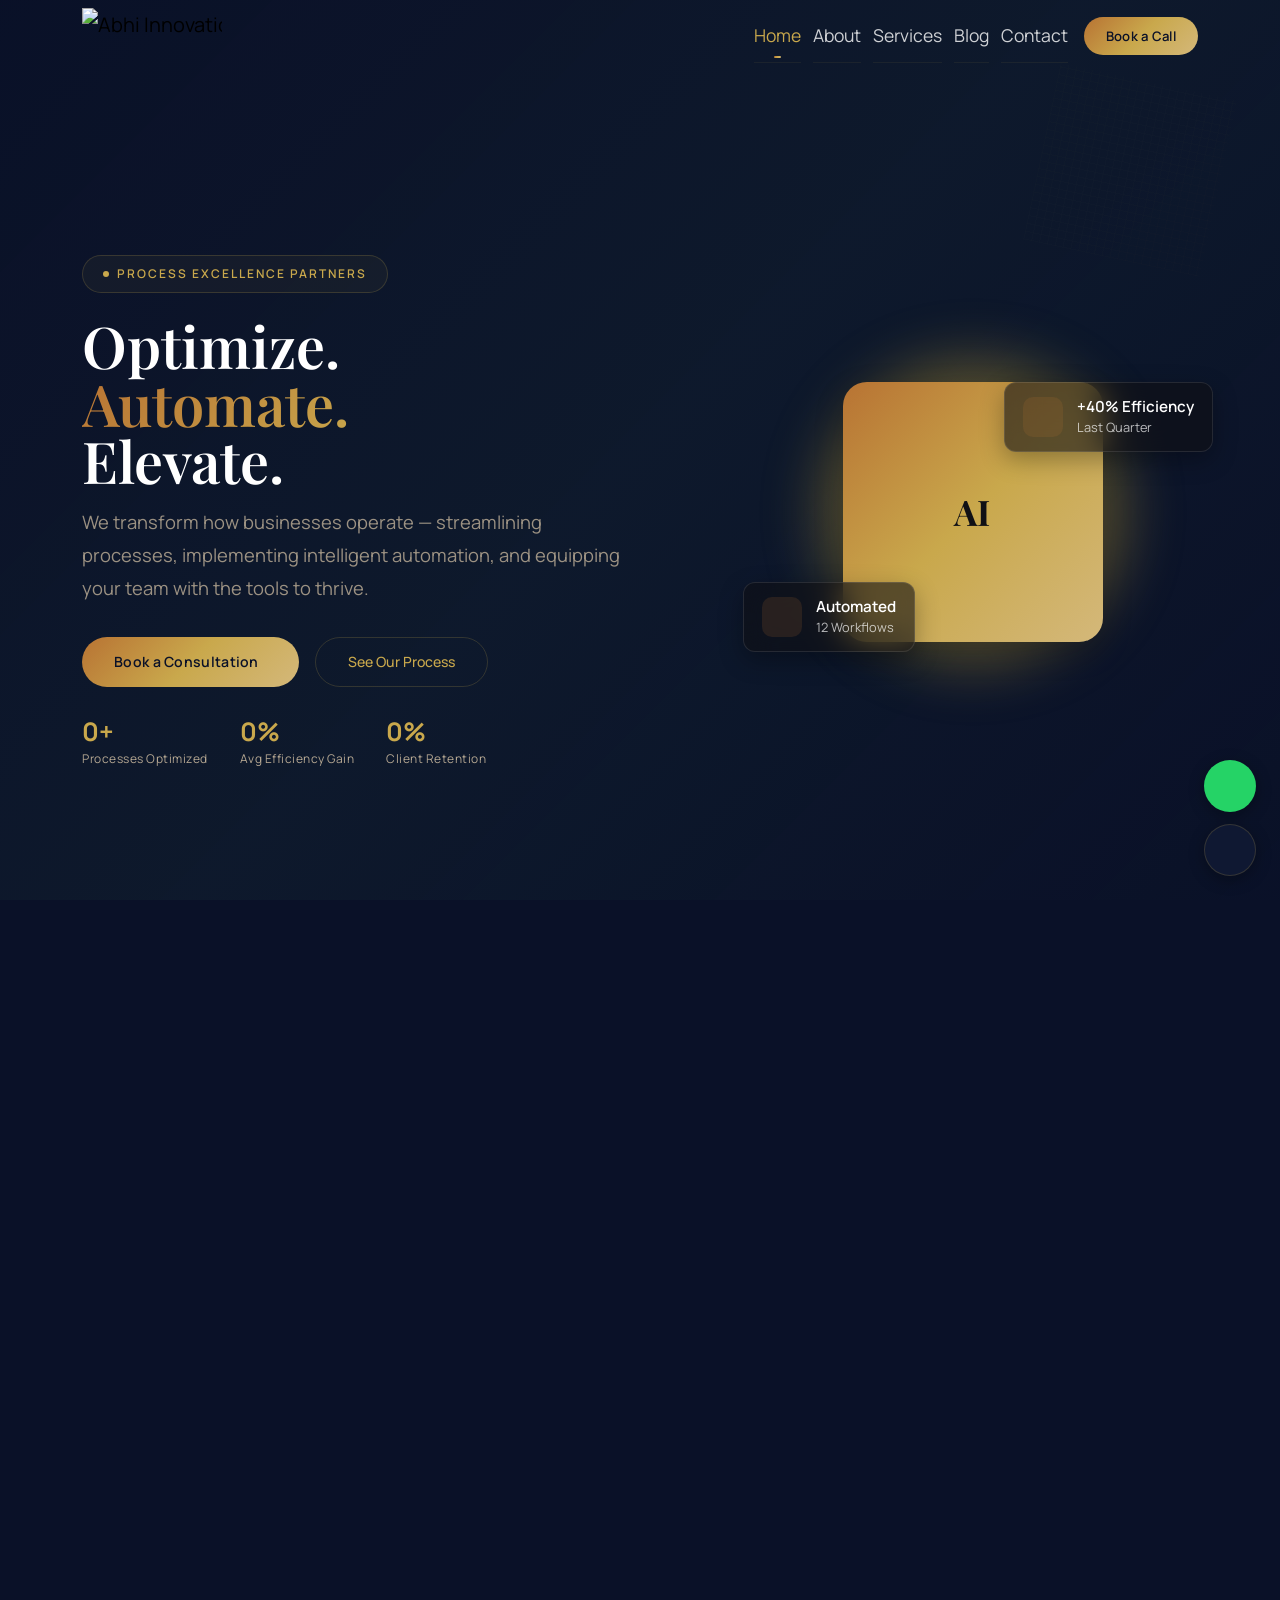
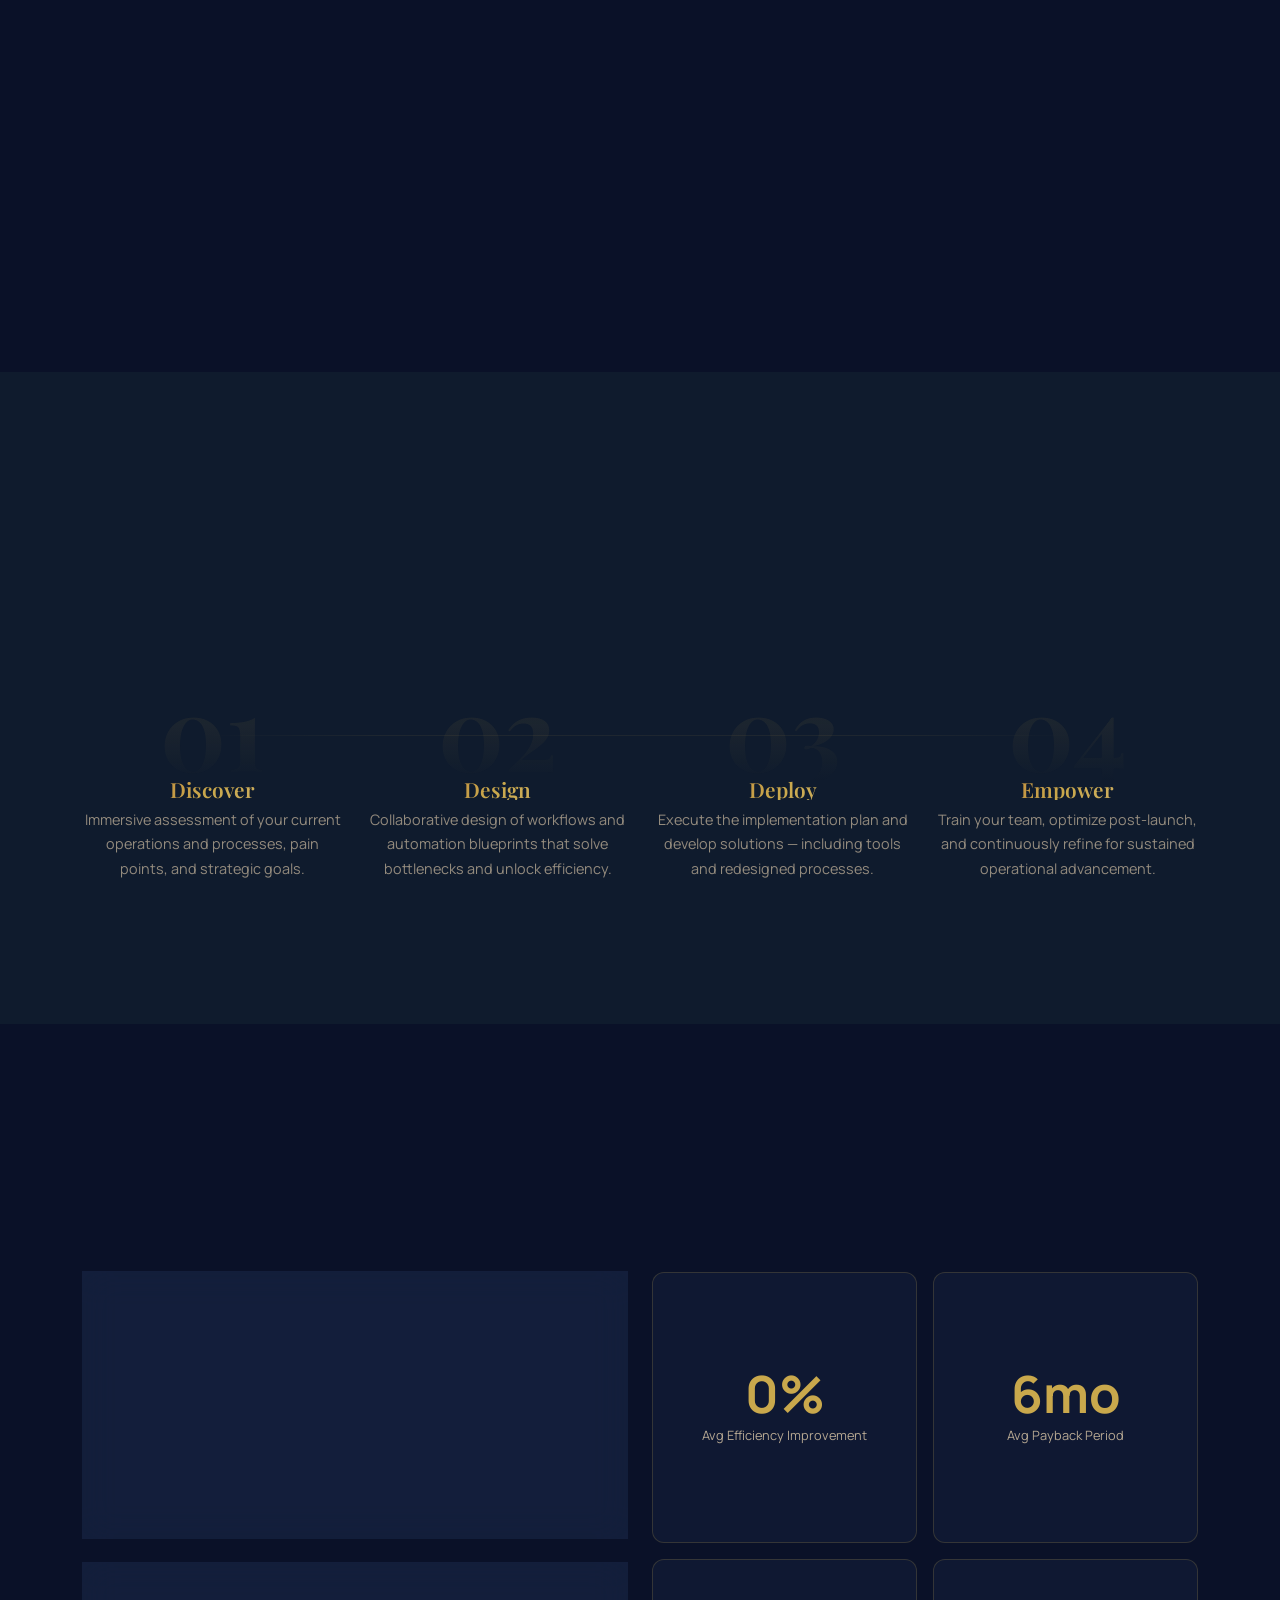
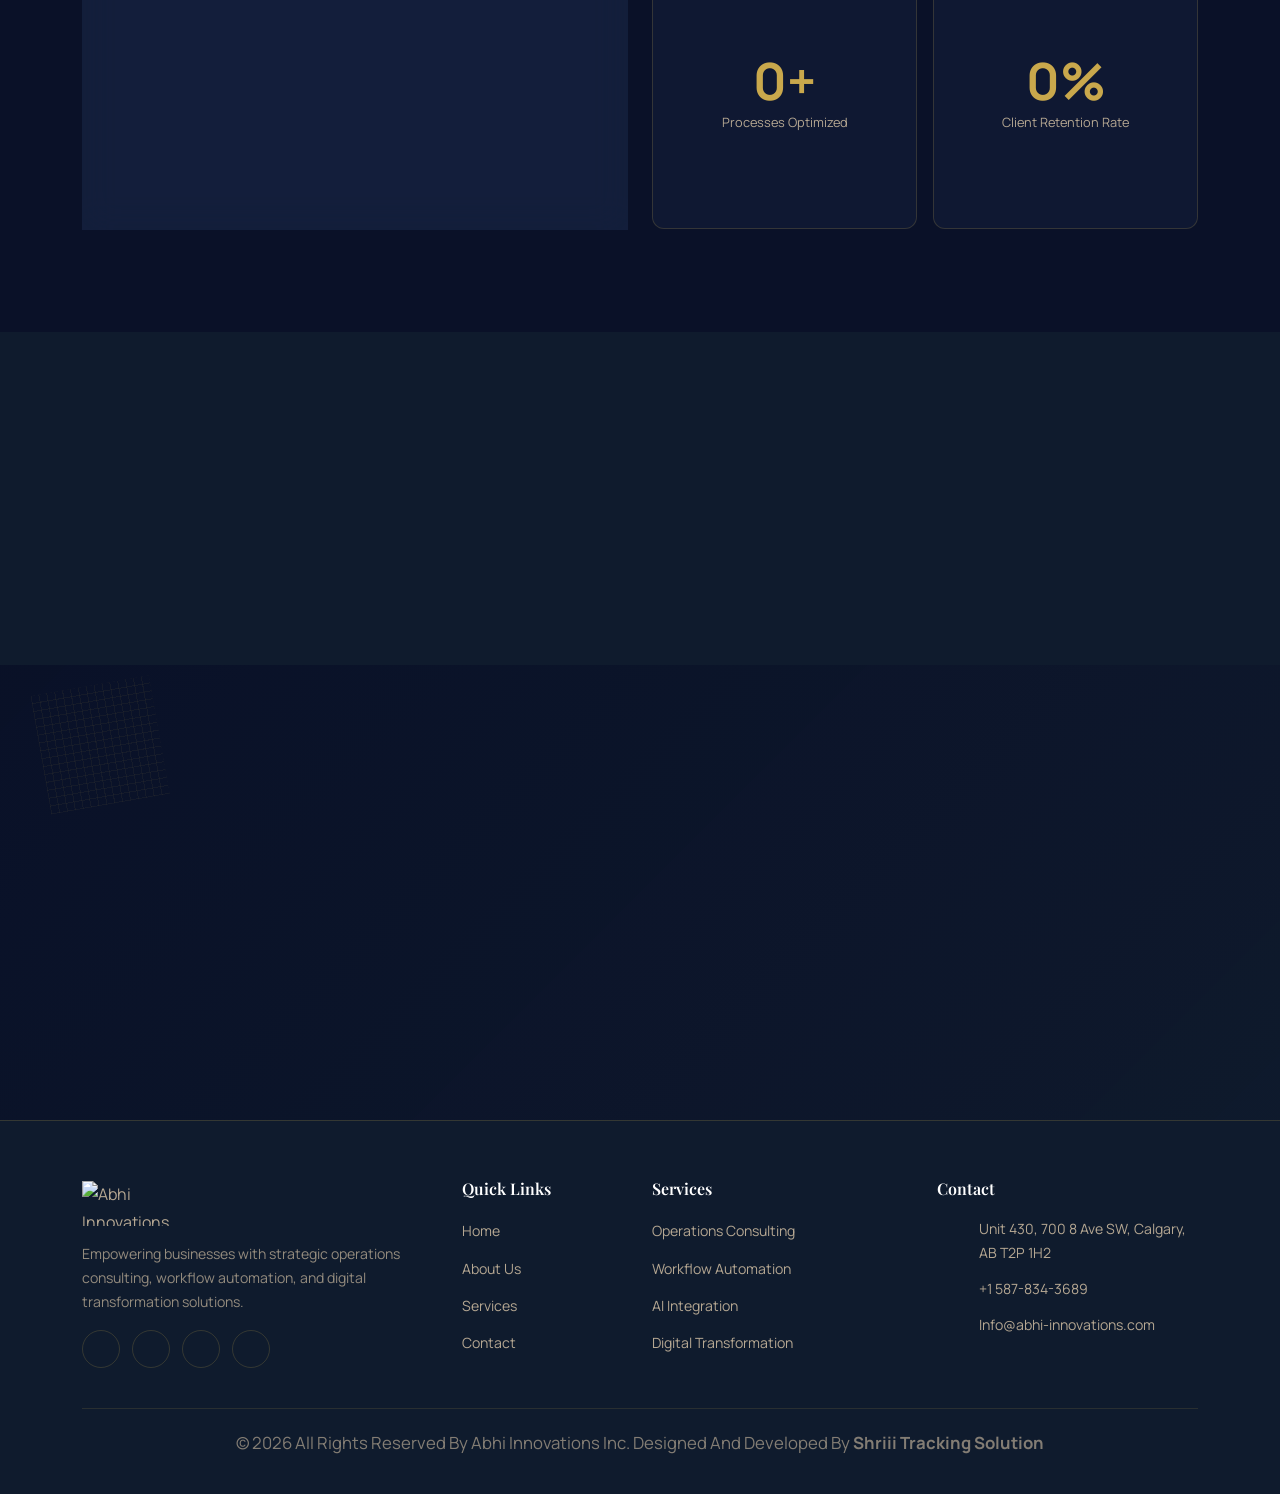
==== index.html @ 68e306cd "Test" ====
<!DOCTYPE html>
<html lang="en">
<head>
<meta charset="UTF-8">
<meta name="viewport" content="width=device-width,initial-scale=1">
<title>Abhi Innovations Inc. | Operations Consulting & Digital Transformation | Calgary</title>
<meta name="description" content="Abhi Innovations Inc. helps businesses optimize processes, automate workflows, and scale operations. Expert consulting in Calgary, AB.">
<link rel="canonical" href="https://abhi-innovations.com/">
<meta property="og:title" content="Abhi Innovations Inc. | Operations Consulting">
<meta property="og:description" content="We transform how businesses operate — streamlining processes, implementing intelligent automation, and equipping your team with the tools to thrive.">
<meta property="og:type" content="website">
<meta name="twitter:card" content="summary_large_image">
<link rel="preconnect" href="https://fonts.googleapis.com">
<link rel="preconnect" href="https://fonts.gstatic.com" crossorigin>
<link rel="stylesheet" href="https://cdn.jsdelivr.net/npm/bootstrap@5.3.3/dist/css/bootstrap.min.css">
<link rel="stylesheet" href="https://cdn.jsdelivr.net/npm/swiper@11/swiper-bundle.min.css">
<link rel="stylesheet" href="css/style.css">
<link rel="stylesheet" href="css/responsive.css">
<script type="application/ld+json">{"@context":"https://schema.org","@type":"LocalBusiness","name":"Abhi Innovations Inc.","telephone":"+15878343689","email":"Info@abhi-innovations.com","address":{"@type":"PostalAddress","streetAddress":"Unit 430, 700 8 Ave SW","addressLocality":"Calgary","addressRegion":"AB","postalCode":"T2P 1H2","addressCountry":"CA"},"url":"https://abhi-innovations.com"}</script>
</head>
<body>
<header id="mainNavbar"></header>
<main id="page-content">

<!-- ===== HERO ===== -->
<section class="hero-section" aria-label="Hero" style="position:relative">
  <div class="dotted-square top-right large" style="top:80px;right:60px;position:absolute;z-index:0"></div>
  <div class="swiper hero-swiper" style="width:100%;height:100%;position:absolute;inset:0">
    <div class="swiper-wrapper">
      <div class="swiper-slide">
        <div class="hero-bg"><img src="https://images.unsplash.com/photo-1497366216548-37526070297c?w=1920&h=1080&fit=crop&q=80" alt="Modern corporate office" width="1920" height="1080" class="parallax-image"></div>
        <div class="hero-overlay"></div>
      </div>
      <div class="swiper-slide">
        <div class="hero-bg"><img src="https://images.unsplash.com/photo-1553877522-43269d4ea984?w=1920&h=1080&fit=crop&q=80" alt="Strategy session" width="1920" height="1080" class="parallax-image"></div>
        <div class="hero-overlay"></div>
      </div>
    </div>
  </div>
  <div class="container hero-content" style="position:relative;z-index:2;padding-top:calc(var(--nav-height) + 60px);padding-bottom:80px">
    <div class="row align-items-center">
      <div class="col-lg-7">
        <div class="hero-chip"><span class="dot"></span>Process Excellence Partners</div>
        <h1 class="hero-title mb-3">
          <span class="line-1">Optimize.</span>
          <span class="line-2">Automate.</span>
          <span class="line-3">Elevate.</span>
        </h1>
        <p class="hero-desc">We transform how businesses operate — streamlining processes, implementing intelligent automation, and equipping your team with the tools to thrive.</p>
        <div class="hero-buttons mb-0">
          <a href="contact.html" class="btn-primary-glow">Book a Consultation <span class="iconify" data-icon="mdi:arrow-right"></span></a>
          <a href="#process" class="btn-outline-gold">See Our Process</a>
        </div>
        <div class="hero-metrics">
          <div class="hero-metric"><span class="metric-value" data-count="200" data-suffix="+">0+</span><span class="metric-label">Processes Optimized</span></div>
          <div class="hero-metric"><span class="metric-value" data-count="40" data-suffix="%">0%</span><span class="metric-label">Avg Efficiency Gain</span></div>
          <div class="hero-metric"><span class="metric-value" data-count="98" data-suffix="%">0%</span><span class="metric-label">Client Retention</span></div>
        </div>
      </div>
      <div class="col-lg-5 d-none d-lg-flex justify-content-center align-items-center">
        <div class="initiatives-dashboard-component">
          <div class="BannerAnimationWrapper">
            <div class="initiatives-glow-bg"></div>
            <div class="initiatives-central-panel">
              AI
            </div>
          </div>
          
          <div class="initiatives-badge badge-left">
            <div class="badge-icon">
              <span class="iconify" data-icon="mdi:cog"></span>
            </div>
            <div class="badge-text">
              <div class="badge-line-1">Automated</div>
              <div class="badge-line-2">12 Workflows</div>
            </div>
          </div>

          <div class="initiatives-badge badge-right">
            <div class="badge-icon">
              <span class="iconify" data-icon="mdi:chart-line-variant"></span>
            </div>
            <div class="badge-text">
              <div class="badge-line-1">+40% Efficiency</div>
              <div class="badge-line-2">Last Quarter</div>
            </div>
          </div>
        </div>
      </div>
    </div>
  </div>
</section>

<!-- ===== WHAT WE DO ===== -->
<section class="section-padding" id="services" aria-label="Services">
  <div class="container">
    <div class="text-center mb-5" data-animate="fade-up">
      <span class="section-label">What We Do</span>
      <h2>Consulting That <span class="gold-text">Transforms Operations</span></h2>
      <p style="max-width:620px;margin:.75rem auto 0">From diagnosing inefficiencies to deploying cutting-edge tools, we provide end-to-end consulting that makes your business leaner, faster, and smarter.</p>
    </div>
    <div class="row g-4" id="services-grid" data-stagger></div>
  </div>
</section>

<!-- ===== PROCESS ===== -->
<section class="section-padding" id="process" style="background:var(--secondary-color)" aria-label="Process">
  <div class="container">
    <div class="text-center mb-5" data-animate="fade-up">
      <span class="section-label">How We Work</span>
      <h2>A Proven Path to <span class="gold-text">Operational Excellence</span></h2>
      <p style="max-width:580px;margin:.75rem auto 0">Our four-phase methodology ensures every engagement delivers measurable, sustainable improvement.</p>
    </div>
    <div class="row g-4 process-steps" data-stagger>
      <div class="col-lg-3 col-md-6">
        <div class="process-step"><span class="process-num">01</span><div class="process-content"><div style="font-size:1.8rem;color:var(--gold);margin-bottom:10px"><span class="iconify" data-icon="tabler:compass"></span></div><h4 class="gold-text">Discover</h4><p>Immersive assessment of your current operations and processes, pain points, and strategic goals.</p></div></div>
      </div>
      <div class="col-lg-3 col-md-6">
        <div class="process-step"><span class="process-num">02</span><div class="process-content"><div style="font-size:1.8rem;color:var(--gold);margin-bottom:10px"><span class="iconify" data-icon="tabler:pencil"></span></div><h4 class="gold-text">Design</h4><p>Collaborative design of workflows and automation blueprints that solve bottlenecks and unlock efficiency.</p></div></div>
      </div>
      <div class="col-lg-3 col-md-6">
        <div class="process-step"><span class="process-num">03</span><div class="process-content"><div style="font-size:1.8rem;color:var(--gold);margin-bottom:10px"><span class="iconify" data-icon="tabler:rocket"></span></div><h4 class="gold-text">Deploy</h4><p>Execute the implementation plan and develop solutions — including tools and redesigned processes.</p></div></div>
      </div>
      <div class="col-lg-3 col-md-6">
        <div class="process-step"><span class="process-num">04</span><div class="process-content"><div style="font-size:1.8rem;color:var(--gold);margin-bottom:10px"><span class="iconify" data-icon="tabler:users"></span></div><h4 class="gold-text">Empower</h4><p>Train your team, optimize post-launch, and continuously refine for sustained operational advancement.</p></div></div>
      </div>
    </div>
  </div>
</section>

<!-- ===== TESTIMONIALS + METRICS ===== -->
<section class="section-padding" aria-label="Proven Results">
  <div class="container">
    <div class="text-center mb-5" data-animate="fade-up">
      <span class="section-label">Proven Results</span>
      <h2>Numbers That <span class="gold-text">Speak Volumes</span></h2>
    </div>
    <div class="row g-4 align-items-stretch">
      <div class="col-lg-6">
        <div class="d-flex flex-column gap-4 h-100">
          <div class="testimonial-card float-element">
            <div class="star-rating">★★★★★</div>
            <p>"Abhi Innovations Inc. transformed our operations. What used to take 4 days now takes 1 hour. The automation alone has paid for itself in under 3 months."</p>
            <div class="testimonial-author">
              <div class="testimonial-avatar"><img src="https://i.pravatar.cc/100?img=52" alt="John Patterson" width="50" height="50" loading="lazy"></div>
              <div><div class="testimonial-name">John Patterson</div><div class="testimonial-role">CEO, Mountain Logistics</div></div>
            </div>
          </div>
          <div class="testimonial-card float-element">
            <div class="star-rating">★★★★★</div>
            <p>"They didn't just hand us a report and leave — they stayed with us through the entire setup. Real change requires real partnership, and that's what we got."</p>
            <div class="testimonial-author">
              <div class="testimonial-avatar"><img src="https://i.pravatar.cc/100?img=47" alt="Sandra Patel" width="50" height="50" loading="lazy"></div>
              <div><div class="testimonial-name">Sandra Patel</div><div class="testimonial-role">COO, Summit Partners</div></div>
            </div>
          </div>
        </div>
      </div>
      <div class="col-lg-6">
        <div class="metric-grid h-100" data-stagger>
          <div class="metric-box float-element"><div class="m-val" data-count="40" data-suffix="%">0%</div><div class="m-label">Avg Efficiency Improvement</div></div>
          <div class="metric-box float-element"><div class="m-val">6mo</div><div class="m-label">Avg Payback Period</div></div>
          <div class="metric-box float-element"><div class="m-val" data-count="200" data-suffix="+">0+</div><div class="m-label">Processes Optimized</div></div>
          <div class="metric-box float-element"><div class="m-val" data-count="98" data-suffix="%">0%</div><div class="m-label">Client Retention Rate</div></div>
        </div>
      </div>
    </div>
  </div>
</section>

<!-- ===== INDUSTRIES ===== -->
<section class="industry-strip" style="background:var(--secondary-color)" aria-label="Industries We Serve">
  <div class="container">
    <div class="text-center mb-4" data-animate="fade-up">
      <span class="section-label">Industries We Serve</span>
    </div>
    <div class="swiper industry-swiper" data-animate="fade-up">
      <div class="swiper-wrapper">
        <div class="swiper-slide"><div class="industry-card"><img src="https://placehold.co/180x100/0a1128/C9A84C?text=Manufacturing" alt="Manufacturing"></div></div>
        <div class="swiper-slide"><div class="industry-card"><img src="https://placehold.co/180x100/0a1128/C9A84C?text=Logistics" alt="Logistics"></div></div>
        <div class="swiper-slide"><div class="industry-card"><img src="https://placehold.co/180x100/0a1128/C9A84C?text=E-commerce" alt="E-commerce"></div></div>
        <div class="swiper-slide"><div class="industry-card"><img src="https://placehold.co/180x100/0a1128/C9A84C?text=Healthcare" alt="Healthcare"></div></div>
        <div class="swiper-slide"><div class="industry-card"><img src="https://placehold.co/180x100/0a1128/C9A84C?text=Legal" alt="Legal"></div></div>
        <div class="swiper-slide"><div class="industry-card"><img src="https://placehold.co/180x100/0a1128/C9A84C?text=Construction" alt="Construction"></div></div>
      </div>
    </div>
  </div>
</section>

<!-- ===== CTA ===== -->
<section class="cta-section" aria-label="Call to action" style="position:relative">
  <div class="dotted-square top-left" style="position:absolute;top:20px;left:40px"></div>
  <div class="cta-bg"><img src="https://images.unsplash.com/photo-1486406146926-c627a92ad1ab?w=1920&h=800&fit=crop&q=80" alt="Corporate skyline" width="1920" height="800" loading="lazy" class="parallax-image"></div>
  <div class="cta-overlay"></div>
  <div class="container cta-content" data-animate="fade-up">
    <h2>Ready to Transform <span class="gold-text">Your Operations?</span></h2>
    <p>Every organization's journey starts with a conversation. Let's discuss how we can make your business leaner, faster, and smarter.</p>
    <div class="d-flex gap-3 justify-content-center flex-wrap">
      <a href="contact.html" class="btn-primary-glow">Book a Free Consultation <span class="iconify" data-icon="mdi:arrow-right"></span></a>
      <a href="services.html#faq" class="btn-outline-gold">View FAQ</a>
    </div>
  </div>
</section>

</main>
<footer id="footer"></footer>
<script src="https://cdn.jsdelivr.net/npm/bootstrap@5.3.3/dist/js/bootstrap.bundle.min.js" defer></script>
<script src="https://cdn.jsdelivr.net/npm/swiper@11/swiper-bundle.min.js" defer></script>
<script src="https://cdn.jsdelivr.net/npm/gsap@3/dist/gsap.min.js" defer></script>
<script src="https://cdn.jsdelivr.net/npm/gsap@3/dist/ScrollTrigger.min.js" defer></script>
<script src="https://code.iconify.design/3/3.1.0/iconify.min.js" defer></script>
<script src="js/critical.js"></script>
<script src="js/script.js" defer></script>
<script src="js/whatsapp.js" defer></script>
</body>
</html>
---- css/style.css ----
@import url('https://fonts.googleapis.com/css2?family=Playfair+Display:ital,wght@0,400;0,500;0,600;0,700;1,400;1,500&family=Manrope:wght@300;400;500;600;700;800&display=swap');
:root{
--primary-color:#0a1128;--secondary-color:#0f1b2d;--body-text:#b5a792;--card-bg:#0f1832;
--chips-bg:#c9a84c0d;--glassmorphism-bg:#162240cc;--white:#ffffff;--border-gold:rgba(201,168,76,0.2);
--primary-gradient:linear-gradient(135deg,#B87333 0%,#C9A84C 50%,#D4B87A 100%);
--glow-gold:0 0 30px rgba(201,168,76,0.15),0 0 60px rgba(201,168,76,0.05);
--font-heading:'Playfair Display',serif;--font-body:'Manrope',sans-serif;
--nav-height: calc(var(--brand-height) + 16px);--brand-height:56px;--section-py:clamp(60px,8vw,120px);
--container-xl:1320px;--container-lg:1140px;
--gold:#C9A84C;--gold-light:#D4B87A;--copper:#B87333;
}
*,*::before,*::after{margin:0;padding:0;box-sizing:border-box}
html{scroll-behavior:smooth;overflow-x:hidden}
body{font-family:var(--font-body);background:var(--primary-color);color:var(--body-text);line-height:1.7}
img{width:100%;height:auto;display:block}
a{text-decoration:none;color:inherit;transition:color .3s}
textarea{resize:none}
ul,ol{list-style:none}
h1,h2,h3,h4,h5,h6{font-family:var(--font-heading);color:var(--white);line-height:1;font-weight:600}
h1{font-size:clamp(2.4rem,4.5vw,4.8rem)}
h2{font-size:clamp(1.8rem,3.5vw,3.2rem)}
h3{font-size:clamp(1.2rem,2vw,1.8rem)}
h4{font-size:clamp(1rem,1.8vw,1.3rem)}
p{margin-bottom:1rem;font-size:clamp(.95rem,1.5vw,1.05rem)}
.gold-text{background:var(--primary-gradient);-webkit-background-clip:text;-webkit-text-fill-color:transparent;background-clip:text}
.section-padding{padding:var(--section-py) 0}
.section-label{display:inline-flex;align-items:center;gap:8px;font-size:.75rem;letter-spacing:3px;text-transform:uppercase;color:var(--gold);font-weight:600;margin-bottom:1.5rem}
.section-label::before{content:'';width:30px;height:1px;background:var(--primary-gradient)}
.btn-primary-glow{display:inline-flex;align-items:center;gap:8px;padding:13px 32px;background:var(--primary-gradient);color:var(--primary-color);font-family:var(--font-body);font-weight:600;font-size:.88rem;border:none;border-radius:50px;cursor:pointer;transition:all .4s;letter-spacing:.3px;position:relative;overflow:hidden;z-index:1}
.btn-primary-glow:hover{transform:translateY(-2px);box-shadow:var(--glow-gold);color:var(--primary-color)}
.btn-outline-gold{display:inline-flex;align-items:center;gap:8px;padding:12px 32px;background:transparent;color:var(--gold);font-family:var(--font-body);font-weight:500;font-size:.88rem;border:1.5px solid var(--border-gold);border-radius:50px;cursor:pointer;transition:all .4s}
.btn-outline-gold:hover{background:rgba(201,168,76,.08);border-color:var(--gold);color:var(--gold)}
/* Preloader */
.preloader{position:fixed;inset:0;background:var(--primary-color);display:flex;align-items:center;justify-content:center;z-index:99999;transition:opacity .6s,visibility .6s}
.preloader.loaded{opacity:0;visibility:hidden}
.preloader-spinner{width:50px;height:50px;border:3px solid rgba(201,168,76,.15);border-top-color:var(--gold);border-radius:50%;animation:spin .8s linear infinite}
@keyframes spin{to{transform:rotate(360deg)}}
/* Navbar */
.navbar{position:fixed;top:0;left:0;width:100%;z-index:9999;transition:all .4s}
.navbar.scrolled{background:rgba(10,17,40,.92);backdrop-filter:blur(20px);-webkit-backdrop-filter:blur(20px);border-bottom:1px solid var(--border-gold);padding:8px 0}
.navbar .navbar-brand{height:var(--brand-height);padding:0}
.navbar .navbar-brand img{height:100%;width:auto}
.navbar .nav-link{color:rgba(255,255,255,.8);font-size:.9rem;font-weight:400;padding:8px 20px !important;margin:0 4px;transition:color .3s}
.navbar .nav-link:hover{color:var(--copper)}
.navbar .nav-link.active{color:var(--gold);position:relative}
.navbar .nav-link.active::after{content:'';position:absolute;bottom:4px;left:20px;right:20px;height:2px;background:var(--primary-gradient);border-radius:2px}
.navbar .nav-cta{padding:10px 22px;background:var(--primary-gradient);color:var(--primary-color);font-weight:600;border-radius:50px;font-size:.82rem;letter-spacing:.3px;transition:all .3s}
.navbar .nav-cta:hover{box-shadow:var(--glow-gold);transform:translateY(-1px)}
.navbar-toggler{border:none;padding:6px;outline:none !important;box-shadow:none !important}
.hamburger-line{display:block;width:24px;height:2px;background:var(--white);margin:5px 0;transition:all .3s;border-radius:2px}
.offcanvas{background:var(--primary-color) !important;border-left:1px solid var(--border-gold) !important}
.offcanvas .nav-link{font-size:1.1rem;padding:12px 0 !important;border-bottom:1px solid rgba(201,168,76,.08)}
.offcanvas .btn-close{filter:invert(1)}
/* Hero */
.hero-section{min-height: 100vh;height:auto;position:relative;display:flex;align-items:center;overflow:hidden;padding-top:var(--nav-height)}
.hero-slide{position:relative;min-height:100vh;display:flex;align-items:center;padding:60px 0}
.hero-bg{position:absolute;inset:0;z-index:0;overflow:hidden}
.parallax-image{position:absolute;top:-100px;left:0;width:100%;height:calc(100% + 200px) !important;object-fit:cover;will-change:transform}
.hero-overlay{position:absolute;inset:0;background:linear-gradient(135deg,rgba(10,17,40,.92) 0%,rgba(15,27,45,.85) 50%,rgba(10,17,40,.75) 100%);z-index:1}
.hero-content{position:relative;z-index:2}
.hero-chip{display:inline-flex;align-items:center;gap:8px;padding:8px 20px;background:var(--chips-bg);border:1px solid var(--border-gold);border-radius:50px;font-size:.75rem;color:var(--gold);letter-spacing:2px;text-transform:uppercase;font-weight:600;margin-bottom:1.5rem}
.hero-chip .dot{width:6px;height:6px;border-radius:50%;background:var(--gold);animation:pulse 2s infinite}
@keyframes pulse{0%,100%{opacity:1}50%{opacity:.3}}
.hero-title{margin-bottom:1.5rem}
.hero-desc{font-size:clamp(1rem,1.5vw,1.15rem);max-width:540px;margin-bottom:2rem;opacity:.85;line-height:1.8}
.hero-buttons{display:flex;gap:16px;flex-wrap:wrap;margin-bottom:2.5rem}
.hero-stats-float{position:absolute;right:5%;bottom:15%;z-index:3;background:var(--glassmorphism-bg);backdrop-filter:blur(20px);-webkit-backdrop-filter:blur(20px);border:1px solid var(--border-gold);border-radius:12px;padding:24px 28px;min-width:200px}
.hero-stats-float .stat-num{font-family:var(--font-heading);font-size:2.2rem;color:var(--white);font-weight:700;line-height:1}
.hero-stats-float .stat-num span{background:var(--primary-gradient);-webkit-background-clip:text;-webkit-text-fill-color:transparent}
.hero-stats-float .stat-label{font-size:.8rem;color:var(--body-text);margin-top:4px}
.swiper-pagination-bullet{width:10px;height:10px;background:rgba(201,168,76,.3);opacity:1;transition:all .3s}
.swiper-pagination-bullet-active{background:var(--gold);width:28px;border-radius:5px;opacity:1}
/* Dotted Grid Decoration */
.dotted-grid{position:absolute;width:120px;height:120px;background-image:radial-gradient(circle,rgba(201,168,76,.25) 1px,transparent 1px);background-size:12px 12px;z-index:0;pointer-events:none}
/* Dotted Square */
.dotted-square{position:absolute;width:120px;height:120px;background-image:repeating-linear-gradient(0deg,var(--border-gold),var(--border-gold) 1px,transparent 1px,transparent 8px),repeating-linear-gradient(90deg,var(--border-gold),var(--border-gold) 1px,transparent 1px,transparent 8px);opacity:.3;pointer-events:none;z-index:1}
.dotted-square.top-right{top:-40px;right:-40px;transform:rotate(12deg)}
.dotted-square.bottom-left{bottom:-60px;left:-60px;transform:rotate(-8deg)}
.dotted-square.top-left{top:-30px;left:-30px;transform:rotate(-10deg)}
.dotted-square.large{width:180px;height:180px}
/* Hero metrics */
.hero-metrics{display:flex;gap:32px;flex-wrap:wrap;margin-top:2rem}
.hero-metric{display:flex;flex-direction:column}
.hero-metric .metric-value{font-family:var(--font-body);font-size:1.6rem;color:var(--gold);font-weight:700;line-height:1}
.hero-metric .metric-label{font-size:.75rem;color:var(--body-text);margin-top:4px;letter-spacing:.5px}
.hero-title .line-2{background:var(--primary-gradient);-webkit-background-clip:text;-webkit-text-fill-color:transparent;background-clip:text;display:block}
.hero-title .line-1,.hero-title .line-3{display:block}
/* Service icon-style cards */
.svc-card{background:var(--card-bg);border:1px solid var(--border-gold);border-radius:12px;padding:28px;transition:all .4s;height:100%;position:relative;overflow:hidden}
.svc-card:hover{transform:translateY(-6px);box-shadow:var(--glow-gold)}
.svc-icon{width:56px;height:56px;display:flex;align-items:center;justify-content:center;background:var(--primary-gradient);border:1px solid var(--border-gold);border-radius:10px;margin-bottom:16px;font-size:24px;color:var(--primary-color)}
.svc-tag{display:inline-block;padding:3px 10px;background:var(--chips-bg);border:1px solid var(--border-gold);border-radius:50px;font-size:.65rem;color:var(--gold);letter-spacing:1.5px;text-transform:uppercase;margin-bottom:10px}
.svc-card h4{font-size:1rem;margin-bottom:8px}
.svc-card p{font-size:.85rem;opacity:.85;margin-bottom:14px}
.btn-svc{padding:9px 22px;background:var(--primary-gradient);color:var(--primary-color);font-weight:600;font-size:.75rem;border:none;border-radius:50px;cursor:pointer;transition:all .3s;text-transform:uppercase;letter-spacing:.3px}
.btn-svc:hover{box-shadow:var(--glow-gold)}
/* Process connecting line */
.process-steps{position:relative}
.process-steps::before{content:'';position:absolute;top:70px;left:12%;right:12%;height:1px;background:linear-gradient(90deg,transparent,var(--border-gold) 20%,var(--border-gold) 80%,transparent);opacity:.4;pointer-events:none}
/* Testimonials split layout */
.metric-grid{display:grid;grid-template-columns:1fr 1fr;gap:16px}
.metric-box{display: flex; flex-direction: column; justify-content: center; align-items: center; background:var(--card-bg);border:1px solid var(--border-gold);border-radius:12px;padding:24px;text-align:center}
.metric-box .m-val{font-family:var(--font-body);font-size:3.2em;color:var(--gold);font-weight:700;line-height:1}
.metric-box .m-label{font-size:.8rem;color:var(--body-text);margin-top:6px}
.star-rating{color:var(--gold);font-size:.9rem;margin-bottom:12px;letter-spacing:2px}
/* Industries */
.industry-strip{padding:clamp(40px,6vw,70px) 0}
.industry-card{background:var(--card-bg);border:1px solid var(--border-gold);border-radius:12px;padding:20px;display:flex;align-items:center;justify-content:center;transition:all .3s;height:100px}
.industry-card:hover{border-color:var(--gold);transform:translateY(-5px)}
.industry-card img{max-width:100%;max-height:100%;object-fit:contain;opacity:.7;transition:opacity .3s}
.industry-card:hover img{opacity:1}
.industry-swiper .swiper-wrapper {
  padding: 8px 0;
}
/* Value cards */
.value-card{background:var(--card-bg);border:1px solid var(--border-gold);border-radius:12px;padding:24px;transition:all .4s;height:100%}
.value-card:hover{transform:translateY(-6px);box-shadow:var(--glow-gold)}
.value-icon{width:56px;height:56px;display:flex;align-items:center;justify-content:center;background:var(--primary-gradient);border:1px solid var(--border-gold);border-radius:10px;margin-bottom:14px;font-size:24px;color:var(--primary-color)}
.value-card h4{font-size:.95rem;margin-bottom:8px}
.value-card p{font-size:.83rem;opacity:.85;margin:0}
/* Why choose us list */
.why-list li{display:flex;gap:14px;align-items:flex-start;padding:16px 0;border-bottom:1px solid rgba(201,168,76,.08)}
.why-list li:last-child{border-bottom:none}
.why-icon{width:40px;height:40px;display:flex;align-items:center;justify-content:center;background:var(--chips-bg);border:1px solid var(--border-gold);border-radius:10px;font-size:1.1rem;color:var(--gold);flex-shrink:0;margin-top:2px}
.why-list h5{font-size:.95rem;color:var(--white);margin-bottom:4px}
.why-list p{font-size:.83rem;margin:0;opacity:.85}
/* Team bio */
.team-card .team-bio{font-size:.82rem;opacity:.8;margin-top:8px;padding:0 12px 16px}
/* Blog cards */
.blog-card{background:var(--card-bg);border:1px solid var(--border-gold);border-radius:12px;overflow:hidden;transition:all .4s}
.blog-card:hover{transform:translateY(-6px);box-shadow:var(--glow-gold)}
.blog-card .blog-image{height:200px;overflow:hidden;position:relative}
.blog-card .blog-image img{width:100%;height:100%;object-fit:cover;transition:transform .8s cubic-bezier(0.165,0.84,0.44,1)}
.blog-card:hover .scroll-zoom{transform:scale(1.05)}
.blog-card .blog-content{padding:20px}
.blog-meta{display:flex;align-items:center;gap:10px;margin-bottom:10px;flex-wrap:wrap}
.blog-category{padding:3px 10px;border-radius:50px;font-size:.65rem;letter-spacing:1.5px;text-transform:uppercase;font-weight:700;color:var(--primary-color);background:var(--primary-gradient)}
.blog-date{font-size:.75rem;color:var(--body-text)}
.blog-card h3{font-size:1rem;margin-bottom:8px;color:var(--white)}
.blog-card p{font-size:.83rem;opacity:.85;margin-bottom:12px}
.blog-footer{display:flex;align-items:center;justify-content:space-between}
.read-time{font-size:.75rem;color:var(--body-text)}
.btn-read-more{font-size:.78rem;color:var(--gold);font-weight:600;transition:color .3s}
.btn-read-more:hover{color:var(--gold-light)}
.featured-post{background:var(--card-bg);border:1px solid var(--border-gold);border-radius:12px;overflow:hidden;margin-bottom:40px}
.featured-post .fp-img{overflow:hidden;height:380px}
.featured-post .fp-img img{width:100%;height:100%;object-fit:cover}
.featured-post .fp-content{padding:32px}
.featured-badge{display:inline-block;padding:4px 14px;background:var(--primary-gradient);color:var(--primary-color);font-size:.65rem;font-weight:700;letter-spacing:2px;text-transform:uppercase;border-radius:50px;margin-bottom:12px}
/* Blog filter tabs */
.filter-tabs{display:flex;gap:8px;flex-wrap:wrap}
.filter-tab{padding:8px 20px;border:1px solid var(--border-gold);border-radius:50px;font-size:.8rem;color:var(--body-text);background:transparent;cursor:pointer;transition:all .3s}
.filter-tab.active,.filter-tab:hover{background:var(--primary-gradient);color:var(--primary-color);border-color:transparent}
.sticky-filter{position:sticky;top:var(--nav-height);z-index:98;background:var(--secondary-color);padding:15px 0;border-bottom:1px solid rgba(201,168,76,.1);backdrop-filter:blur(10px);-webkit-backdrop-filter:blur(10px)}
.blog-wrapper{position:relative;background:var(--secondary-color)}
/* About / Intro */
.about-section{position:relative;overflow:hidden}
.about-img-wrap{position:relative;border-radius:8px;overflow:hidden}
.about-img-wrap img{border-radius:8px;transition:transform .8s cubic-bezier(0.165,0.84,0.44,1)}
.about-img-wrap:hover .scroll-zoom{transform:scale(1.05)}
.about-glass-card{position:absolute;bottom:-30px;right:-20px;background:var(--glassmorphism-bg);backdrop-filter:blur(20px);-webkit-backdrop-filter:blur(20px);border:1px solid var(--border-gold);border-radius:12px;padding:20px 24px;z-index:2}
.about-glass-card .num{font-family:var(--font-heading);font-size:2rem;color:var(--white);font-weight:700}
.about-glass-card .label{font-size:.8rem;color:var(--body-text)}
.pain-points{margin:1.5rem 0 2rem}
.pain-points li{padding:8px 0;padding-left:24px;position:relative;font-size:.95rem}
.pain-points li::before{content:'';position:absolute;left:0;top:16px;width:8px;height:8px;background:var(--primary-gradient);border-radius:50%}
/* Stats */
.stats-section{position:relative;margin-top:-60px;z-index:5}
.stat-card{background:var(--card-bg);border:1px solid var(--border-gold);border-radius:12px;padding:32px 24px;text-align:center;transition:all .4s;position:relative;overflow:hidden}
.stat-card::before{content:'';position:absolute;inset:0;background:var(--primary-gradient);opacity:0;transition:opacity .4s}
.stat-card:hover{transform:translateY(-8px);box-shadow:var(--glow-gold)}
.stat-card:hover::before{opacity:.05}
.stat-card .icon{font-size:2rem;color:var(--gold);margin-bottom:12px;position:relative;z-index:1}
.stat-card .counter{font-family:var(--font-heading);font-size:2.5rem;color:var(--white);font-weight:700;position:relative;z-index:1}
.stat-card .counter-label{font-size:.85rem;color:var(--body-text);margin-top:4px;position:relative;z-index:1}
/* Awards */
.award-card{background:var(--card-bg);border:1px solid var(--border-gold);border-radius:12px;padding:28px;transition:all .4s;position:relative;overflow:hidden}
.award-card:hover{transform:translateY(-6px);box-shadow:var(--glow-gold)}
.award-year{font-size:.7rem;letter-spacing:2px;color:var(--gold);text-transform:uppercase;font-weight:700;margin-bottom:8px}
.award-card h4{font-size:1.1rem;margin-bottom:8px}
.award-card p{font-size:.85rem;margin-bottom:0;opacity:.8}
/* Service Cards */
.service-card{position:relative;border-radius:12px;overflow:hidden;background:var(--card-bg);border:1px solid var(--border-gold);transition:all .5s;height:100%}
.service-card:hover{transform:translateY(-10px);box-shadow:var(--glow-gold)}
.service-card .card-img{position:relative;height:220px;overflow:hidden}
.service-card .card-img img{width:100%;height:100%;object-fit:cover;transition:transform .6s}
.service-card:hover .card-img img{transform:none}
.service-card .card-img-overlay{position:absolute;inset:0;background:linear-gradient(to top,rgba(10,17,40,.9) 0%,transparent 60%)}
.service-card .card-body{padding:24px}
.service-card .card-subtitle{font-size:.7rem;color:var(--gold);text-transform:uppercase;letter-spacing:2px;font-weight:600;margin-bottom:8px}
.service-card h4{margin-bottom:10px}
.service-card p{font-size:.88rem;opacity:.85}
.service-card .card-features{display:flex;flex-wrap:wrap;gap:6px;margin:12px 0 16px}
.service-card .feature-tag{padding:4px 12px;background:var(--chips-bg);border:1px solid var(--border-gold);border-radius:50px;font-size:.7rem;color:var(--gold)}
.service-card .card-actions{display:flex;gap:10px;flex-wrap:wrap}
.service-card .btn-wa{padding:9px 22px;background:var(--primary-gradient);color:var(--primary-color);font-weight:600;font-size:.75rem;border:none;border-radius:50px;cursor:pointer;transition:all .3s;letter-spacing:.3px}
.service-card .btn-wa:hover{box-shadow:var(--glow-gold)}
/* Process */
.process-step{position:relative;padding:40px 0;text-align:center}
.process-num{font-family:var(--font-heading);font-size:clamp(4rem,8vw,8rem);font-weight:700;background:linear-gradient(180deg,rgba(201,168,76,.12) 0%,transparent 100%);-webkit-background-clip:text;-webkit-text-fill-color:transparent;background-clip:text;line-height:1;position:absolute;top:-10px;left:50%;transform:translateX(-50%);z-index:0}
.process-content{position:relative;z-index:1;padding-top:40px}
.process-content h4{margin-bottom:8px}
.process-content p{font-size:.9rem;max-width:260px;margin:0 auto;opacity:.8}
.process-line{width:1px;height:40px;background:var(--border-gold);margin:0 auto}
/* Testimonials */
.testimonial-card{background:var(--glassmorphism-bg);backdrop-filter:blur(16px);-webkit-backdrop-filter:blur(16px);border:1px solid var(--border-gold);border-radius:16px;padding:36px;position:relative}
.testimonial-card .quote-icon{font-size:2rem;color:var(--gold);opacity:.4;margin-bottom:12px}
.testimonial-card p{font-size:1rem;font-style:italic;line-height:1.8;margin-bottom:20px}
.testimonial-author{display:flex;align-items:center;gap:14px}
.testimonial-avatar{width:50px;height:50px;border-radius:50%;border:2px solid var(--border-gold);overflow:hidden;flex-shrink:0}
.testimonial-avatar img{width:100%;height:100%;object-fit:cover}
.testimonial-name{font-family:var(--font-heading);color:var(--white);font-size:1rem;font-weight:600}
.testimonial-role{font-size:.8rem;color:var(--gold)}
/* CTA Banner */
.cta-section{position:relative;padding:clamp(80px,10vw,140px) 0;overflow:hidden;text-align:center}
.cta-section .cta-bg{position:absolute;inset:0;overflow:hidden}
.cta-section .cta-overlay{position:absolute;inset:0;background:linear-gradient(135deg,rgba(10,17,40,.93),rgba(15,27,45,.88))}
.cta-section .cta-content{position:relative;z-index:2}
.cta-section h2{margin-bottom:1rem}
.cta-section p{max-width:600px;margin:0 auto 2rem;font-size:1.05rem}
/* Footer */
.site-footer{background:var(--secondary-color);border-top:1px solid var(--border-gold);padding:60px 0 0}
.footer-brand img{height:45px;width:auto;margin-bottom:16px}
.footer-desc{font-size:.88rem;max-width:320px;opacity:.8}
.footer-heading{font-family:var(--font-heading);color:var(--white);font-size:1rem;margin-bottom:20px;font-weight:600}
.footer-links{
  padding: 0;
  margin: 0;
}
.footer-links li{margin-bottom:10px}
.footer-links a{font-size:.88rem;color:var(--body-text);transition:color .3s}
.footer-links a:hover{color:var(--gold)}
.footer-contact li{display:flex;align-items:flex-start;gap:10px;margin-bottom:12px;font-size:.88rem}
.footer-contact .iconify{color:var(--gold);font-size:1.1rem;flex-shrink:0;margin-top:3px}
.footer-social{display:flex;gap:12px;margin-top:16px}
.footer-social a{width:38px;height:38px;display:flex;align-items:center;justify-content:center;border:1px solid var(--border-gold);border-radius:50%;color:var(--body-text);transition:all .3s;font-size:1rem}
.footer-social a:hover{background:var(--primary-gradient);color:var(--primary-color);border-color:var(--gold);transform:translateY(-3px)}
.footer-bottom{border-top:1px solid var(--border-gold);padding:20px 0;margin-top:40px;text-align:center;font-size:.82rem;opacity:.7}
/* Page Hero Banner */
.page-hero{position:relative;padding:clamp(120px,15vw,180px) 0 clamp(60px,8vw,100px);overflow:hidden;margin-top:var(--nav-height)}
.page-hero .hero-bg{position:absolute;inset:0;overflow:hidden}
.page-hero .hero-overlay{position:absolute;inset:0;background:linear-gradient(135deg,rgba(10,17,40,.94),rgba(15,27,45,.88))}
.page-hero .hero-content{position:relative;z-index:2}
.breadcrumb{display:flex;gap:8px;align-items:center;font-size:.82rem;margin-top:16px}
.breadcrumb a{color:var(--gold)}
.breadcrumb span{opacity:.5}
/* Vision/Mission/Values */
.vmv-card{background:var(--card-bg);border:1px solid var(--border-gold);border-radius:12px;padding:36px 28px;height:100%;transition:all .4s;position:relative;overflow:hidden}
.vmv-card:hover{transform:translateY(-8px);box-shadow:var(--glow-gold)}
.vmv-card .vmv-icon{width:56px;height:56px;display:flex;align-items:center;justify-content:center;background:var(--chips-bg);border:1px solid var(--border-gold);border-radius:12px;margin-bottom:20px;font-size:1.5rem;color:var(--gold)}
/* Team */
.team-card{background:var(--card-bg);border:1px solid var(--border-gold);border-radius:12px;overflow:hidden;transition:all .4s}
.team-card:hover{transform:translateY(-8px);box-shadow:var(--glow-gold)}
.team-card .team-img{height:280px;overflow:hidden}
.team-card .team-img img{width:100%;height:100%;object-fit:cover;transition:transform .8s cubic-bezier(0.165,0.84,0.44,1)}
.team-card:hover .scroll-zoom{transform:scale(1.05)}
.team-card .team-info{padding:20px;text-align:center}
.team-card .team-role{font-size:.8rem;color:var(--gold)}
/* FAQ */
.faq-accordion .accordion-item{background:var(--card-bg);border:1px solid var(--border-gold);border-radius:12px !important;margin-bottom:12px;overflow:hidden}
.faq-accordion .accordion-button{background:var(--card-bg);color:var(--white);font-family:var(--font-body);font-weight:600;padding:20px 24px;box-shadow:none;font-size:.95rem}
.faq-accordion .accordion-button:not(.collapsed){color:var(--gold);background:rgba(201,168,76,.05)}
.faq-accordion .accordion-button::after{filter:invert(1);opacity:.5}
.faq-accordion .accordion-body{color:var(--body-text);padding:0 24px 20px;font-size:.9rem;line-height:1.8}
/* Contact Cards */
.contact-card{background:var(--glassmorphism-bg);backdrop-filter:blur(16px);border:1px solid var(--border-gold);border-radius:12px;padding:32px;text-align:center;transition:all .4s;height:100%}
.contact-card:hover{transform:translateY(-6px);box-shadow:var(--glow-gold)}
.contact-card .cc-icon{width:60px;height:60px;display:flex;align-items:center;justify-content:center;background:var(--chips-bg);border:1px solid var(--border-gold);border-radius:50%;margin:0 auto 16px;font-size:1.4rem;color:var(--gold)}
.contact-card h4{font-size:1.05rem;margin-bottom:8px}
.contact-card p,.contact-card a{font-size:.9rem;color:var(--body-text)}
.contact-card a:hover{color:var(--gold)}
/* Contact Form */
.contact-form-wrap{background:var(--glassmorphism-bg);backdrop-filter:blur(20px);border:1px solid var(--border-gold);border-radius:16px;padding:clamp(30px,4vw,48px);position:relative;z-index:2;margin-top:-60px}
.contact-form .form-control,.contact-form .form-select{background:rgba(255,255,255,.03);border:1px solid var(--border-gold);color:var(--white);padding:14px 18px;font-size:.9rem;border-radius:8px;font-family:var(--font-body);transition:all .3s}
option{
  background-color: var(--secondary-color);
  color: var(--white);
}
.contact-form .form-select.is-placeholder{color:rgba(181,167,146,.5)}
.contact-form .form-control:focus,.contact-form .form-select:focus{border-color:var(--gold);box-shadow:0 0 0 3px rgba(201,168,76,.1);background:rgba(255,255,255,.05);color:var(--white)}
.contact-form .form-control::placeholder{color:rgba(181,167,146,.5)}
.contact-form label{font-size:.82rem;color:var(--body-text);margin-bottom:6px;font-weight:500;letter-spacing:.5px}
/* Map */
.map-container{position:relative;border-radius:12px;overflow:hidden;border:1px solid var(--border-gold)}
.map-container iframe{width:100%;height:450px;border:none;filter:grayscale(.5) contrast(1.1)}
/* Floating Action Buttons */
.fab-container{position:fixed;bottom:24px;right:24px;z-index:9998;display:flex;flex-direction:column;gap:12px}
.fab-btn{width:52px;height:52px;border-radius:50%;display:flex;align-items:center;justify-content:center;font-size:1.4rem;cursor:pointer;transition:all .3s;border:none;box-shadow:0 4px 16px rgba(0,0,0,.3)}
.fab-whatsapp{background:#25D366;color:#fff}
.fab-whatsapp:hover{transform:translateY(-3px);box-shadow:0 6px 20px rgba(37,211,102,.4)}
.fab-top{background:var(--card-bg);color:var(--gold);border:1px solid var(--border-gold);opacity:0;visibility:hidden;transition:all .3s}
.fab-top.visible{opacity:1;visibility:visible}
.fab-top:hover{background:var(--gold);color:var(--primary-color)}
/* Toast */
.toast-notification{position:fixed;top:24px;right:24px;background:var(--glassmorphism-bg);backdrop-filter:blur(20px);border:1px solid var(--border-gold);border-radius:12px;padding:16px 24px;color:var(--white);font-size:.9rem;z-index:99999;transform:translateX(120%);transition:transform .4s;display:flex;align-items:center;gap:10px}
.toast-notification.show{transform:translateX(0)}
.toast-notification.error{border-color:#ff4d4d}
.toast-notification.error .toast-icon{color:#ff4d4d}
.toast-notification .toast-icon{color:var(--gold);font-size:1.2rem}

.invalid-feedback { color: #ff4d4d; font-size: 0.75rem; margin-top: 4px; display: none; }
.is-invalid ~ .invalid-feedback { display: block; }
.form-control.is-invalid, .form-select.is-invalid { border-color: #ff4d4d !important; background-image: none; }
/* Utility */
.overflow-hidden{overflow:hidden}
.text-gold{color:var(--gold)}
.mb-section{margin-bottom:var(--section-py)}
.z-1{position:relative;z-index:1}
/* GSAP animation defaults */
[data-animate]{opacity:0;transform:translateY(30px)}
[data-animate="fade-left"]{transform:translateX(-30px)}
[data-animate="fade-right"]{transform:translateX(30px)}
[data-animate="fade-zoom"]{transform:scale(.95)}

/* Initiatives Dashboard Component */
.initiatives-dashboard-component {
  position: relative;
  width: 340px;
  height: 340px;
  display: flex;
  align-items: center;
  justify-content: center;
  margin: 0 auto;
}

.initiatives-glow-bg {
  position: absolute;
  top: 50%;
  left: 50%;
  width: 260px;
  height: 260px;
  transform: translate(-50%, -50%);
  background: transparent;
  box-shadow: 0 0 60px 20px rgba(212, 175, 55, 0.4);
  z-index: 0;
  animation: pulse-glow 4s ease-in-out infinite;
  border-radius: 50%;
}

@keyframes pulse-glow {
  0%, 100% { box-shadow: 0 0 40px 10px rgba(212, 175, 55, 0.3); }
  50% { box-shadow: 0 0 80px 30px rgba(212, 175, 55, 0.6); }
}

.initiatives-central-panel {
  position: relative;
  z-index: 1;
  width: 260px;
  height: 260px;
  background: linear-gradient(135deg,#B87333 0%,#C9A84C 50%,#D4B87A 100%);
  border-radius: 24px;
  display: flex;
  align-items: center;
  justify-content: center;
  font-family: var(--font-heading);
  font-size: 2.2rem;
  color: #101015;
  font-weight: 700;
  letter-spacing: 1px;
  box-shadow: 0 10px 30px rgba(0, 0, 0, 0.2);
}

.BannerAnimationWrapper{
    animation: float-center 6s ease-in-out infinite;
}

@keyframes float-center {
  0%, 100% { transform: translateY(0); }
  50% { transform: translateY(-10px); }
}

.initiatives-badge {
  position: absolute;
  z-index: 2;
  background: rgba(16, 16, 21, 0.6);
  backdrop-filter: blur(16px);
  -webkit-backdrop-filter: blur(16px);
  border: 1px solid rgba(255, 255, 255, 0.1);
  border-radius: 12px;
  padding: 14px 18px;
  display: flex;
  align-items: center;
  gap: 14px;
  box-shadow: 0 8px 24px rgba(0, 0, 0, 0.3);
}

.initiatives-badge.badge-left {
  bottom: 30px;
  left: -60px;
  animation: float-badge-1 5s ease-in-out infinite;
}

.initiatives-badge.badge-right {
  top: 40px;
  right: -70px;
  animation: float-badge-2 7s ease-in-out infinite;
}

@keyframes float-badge-1 {
  0%, 100% {
    transform: translateY(0);
}

50% {
    transform: translateY(-10px);
}
}

@keyframes float-badge-2 {
  0%, 100% {
    transform: translateY(0);
}

50% {
    transform: translateY(-10px);
}
}

.badge-icon {
  width: 40px;
  height: 40px;
  background: #b8733326;
  border-radius: 10px;
  display: flex;
  align-items: center;
  justify-content: center;
  font-size: 1.4rem;
  color: var(--gold);
}

.badge-text {
  display: flex;
  flex-direction: column;
}

.badge-line-1 {
  color: #ffffff;
  font-size: 0.95rem;
  font-weight: 600;
  line-height: 1.2;
}

.badge-line-2 {
  color: rgba(255, 255, 255, 0.7);
  font-size: 0.8rem;
  line-height: 1.2;
  margin-top: 4px;
}

@media (max-width: 1200px) {
  .initiatives-badge.badge-left { left: -30px; }
  .initiatives-badge.badge-right { right: -30px; }
}
---- css/responsive.css ----
/* ===== RESPONSIVE STYLES ===== */
@media(max-width:991px){
  .hero-metrics{gap:16px}
  .hero-metric .metric-value{font-size:1.3rem}
  .metric-grid{grid-template-columns:1fr 1fr}
  .process-steps::before{display:none}
  .about-glass-card{position:relative;bottom:auto;right:auto;margin-top:-30px;margin-left:20px;display:inline-block}
  .map-container iframe{height:350px}
  .contact-form-wrap{margin-top:-40px}
  .cta-section{padding:80px 0}
  .featured-post .fp-img{height:260px}
  .filter-tabs{gap:6px}
  .navbar .nav-link.active::after {
    left: 0px;
    right: unset;
    width: 40px;
    height: 2px;
  }
}
@media(max-width:767px){
  :root{--section-py:clamp(40px,6vw,80px)}
  .hero-buttons{flex-direction:column;gap:12px}
  .hero-buttons .btn-primary-glow,.hero-buttons .btn-outline-gold{width:100%;justify-content:center}
  .hero-metrics{gap:12px}
  .hero-metric .metric-value{font-size:1.2rem}
  .about-section .row{flex-direction:column-reverse}
  .about-img-wrap{margin-bottom:30px}
  .dotted-square{display:none}
  .process-step{padding:20px 0}
  .process-num{font-size:4rem}
  .testimonial-card{padding:24px}
  .page-hero{padding:100px 0 50px}
  .contact-form-wrap{padding:24px;margin-top:-30px}
  .footer-col{margin-bottom:30px; text-align: center;}
  .footer-brand{display: flex; justify-content: center; margin-bottom: 20px;}
  .footer-brand img{margin: 0 auto;}
  .footer-desc{margin: 0 auto 20px; max-width: 100%;}
  .footer-social{justify-content: center;}
  .footer-contact, .footer-links{padding: 0; margin: 0; list-style: none;}
  .footer-contact li{justify-content: center; text-align: center; align-items: center;}
  .footer-contact li span:last-child{text-align: center;}
  .metric-box .m-val{font-size:1.6rem}
  .industry-card{padding:12px 10px;height:80px}
  .team-card{margin-bottom:16px}
  .value-card{margin-bottom:16px}
  .map-container iframe{height:280px}
  .faq-accordion .accordion-button{padding:16px 18px;font-size:.88rem}
  .svc-card{padding:20px}
  .featured-post .fp-img{height:200px}
  .filter-tabs{gap:4px}
  .filter-tab{padding:6px 14px;font-size:.75rem}
}
@media(max-width:575px){
  h1{font-size:clamp(2rem,7vw,2.6rem)}
  h2{font-size:clamp(1.5rem,5vw,1.9rem)}
  .hero-chip{font-size:.65rem;padding:6px 14px}
  .hero-desc{font-size:.9rem}
  .btn-primary-glow,.btn-outline-gold{padding:11px 22px;font-size:.82rem}
  .section-label{font-size:.65rem;letter-spacing:2px}
  .navbar .nav-cta{padding:8px 16px;font-size:.75rem}
  .hero-metrics{flex-direction:column;gap:10px; text-align: center;}
  .metric-grid{grid-template-columns:1fr 1fr;gap:10px}
  .metric-box .m-val{font-size:1.4rem}
  .metric-box{padding:16px}
  .testimonial-card p{font-size:.88rem}
  .contact-form-wrap{padding:20px;border-radius:12px}
  .fab-container{bottom:16px;right:16px}
  .fab-btn{width:46px;height:46px;font-size:1.2rem}
  .site-footer{padding:40px 0 0}
  .footer-bottom{font-size:.75rem}
  .cta-section{padding:60px 0}
  .industry-item span{font-size:.68rem}
  .blog-card .blog-image{height:160px}
}
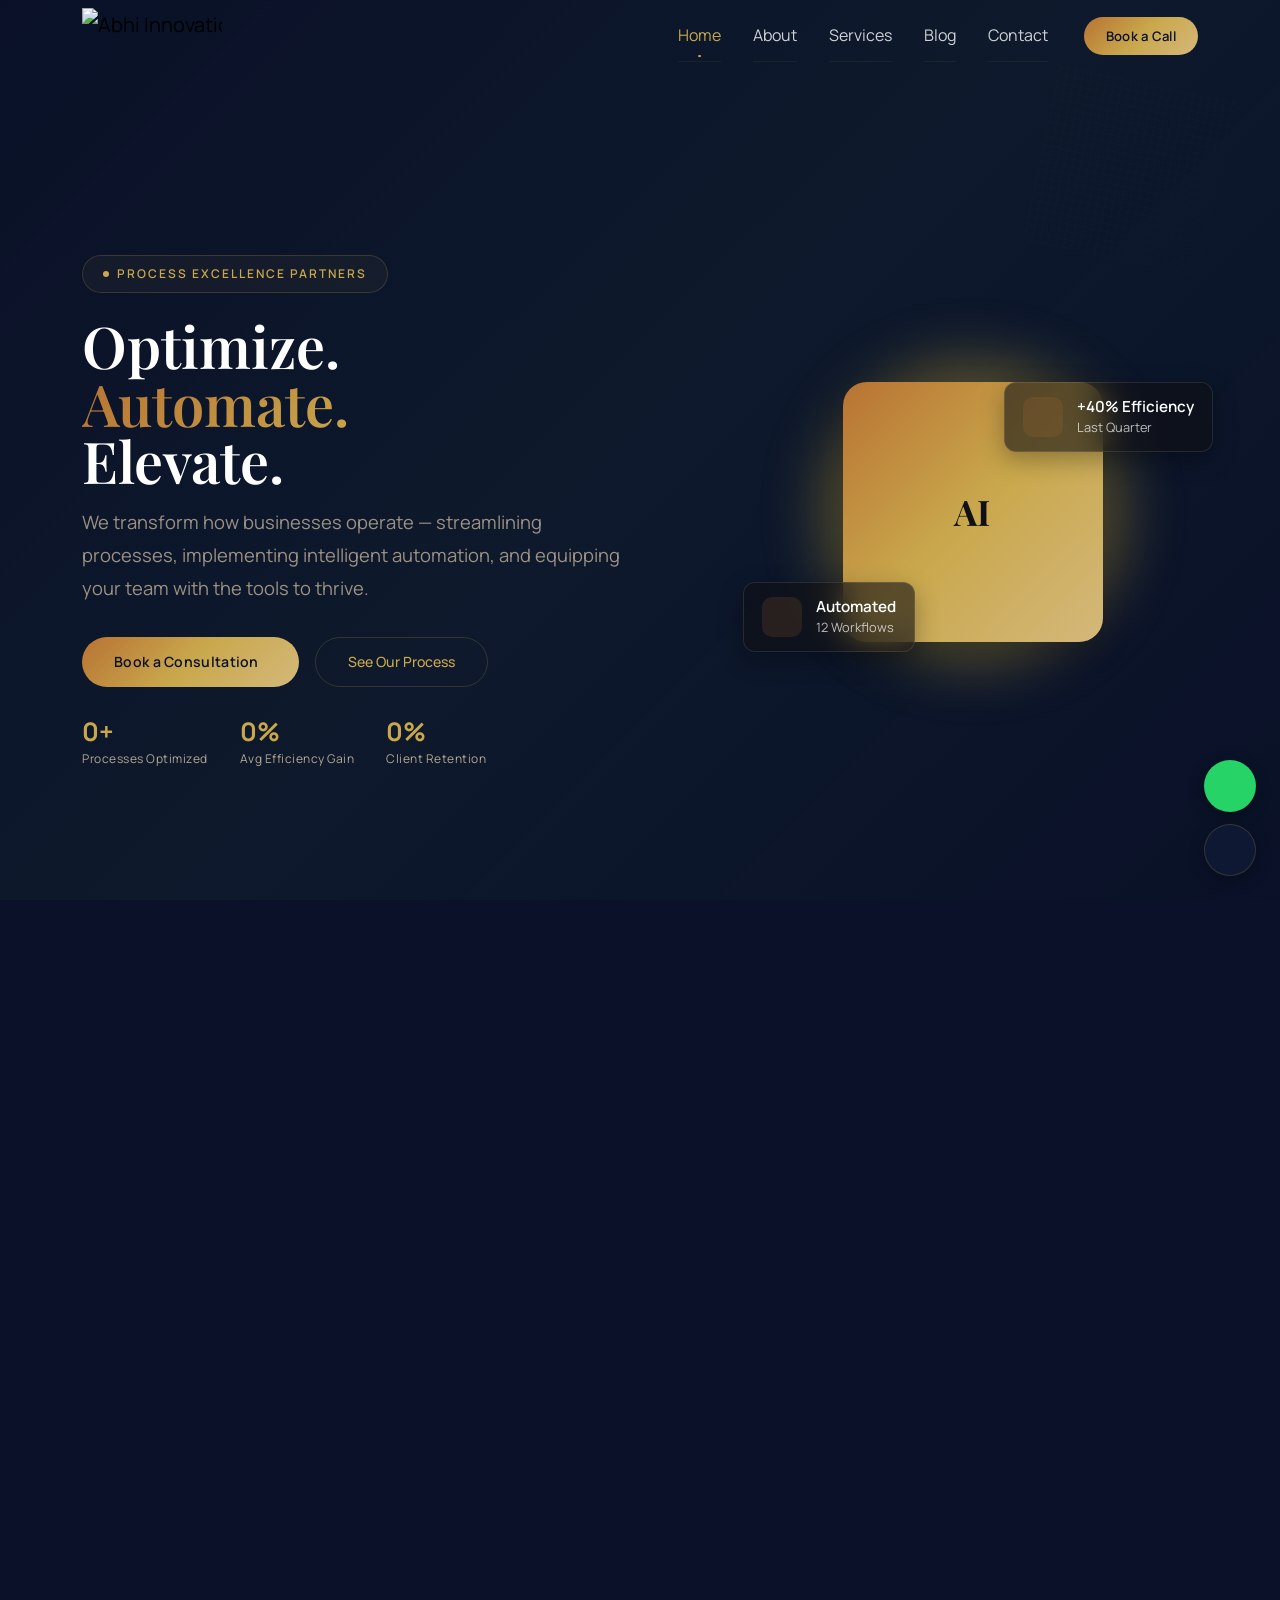
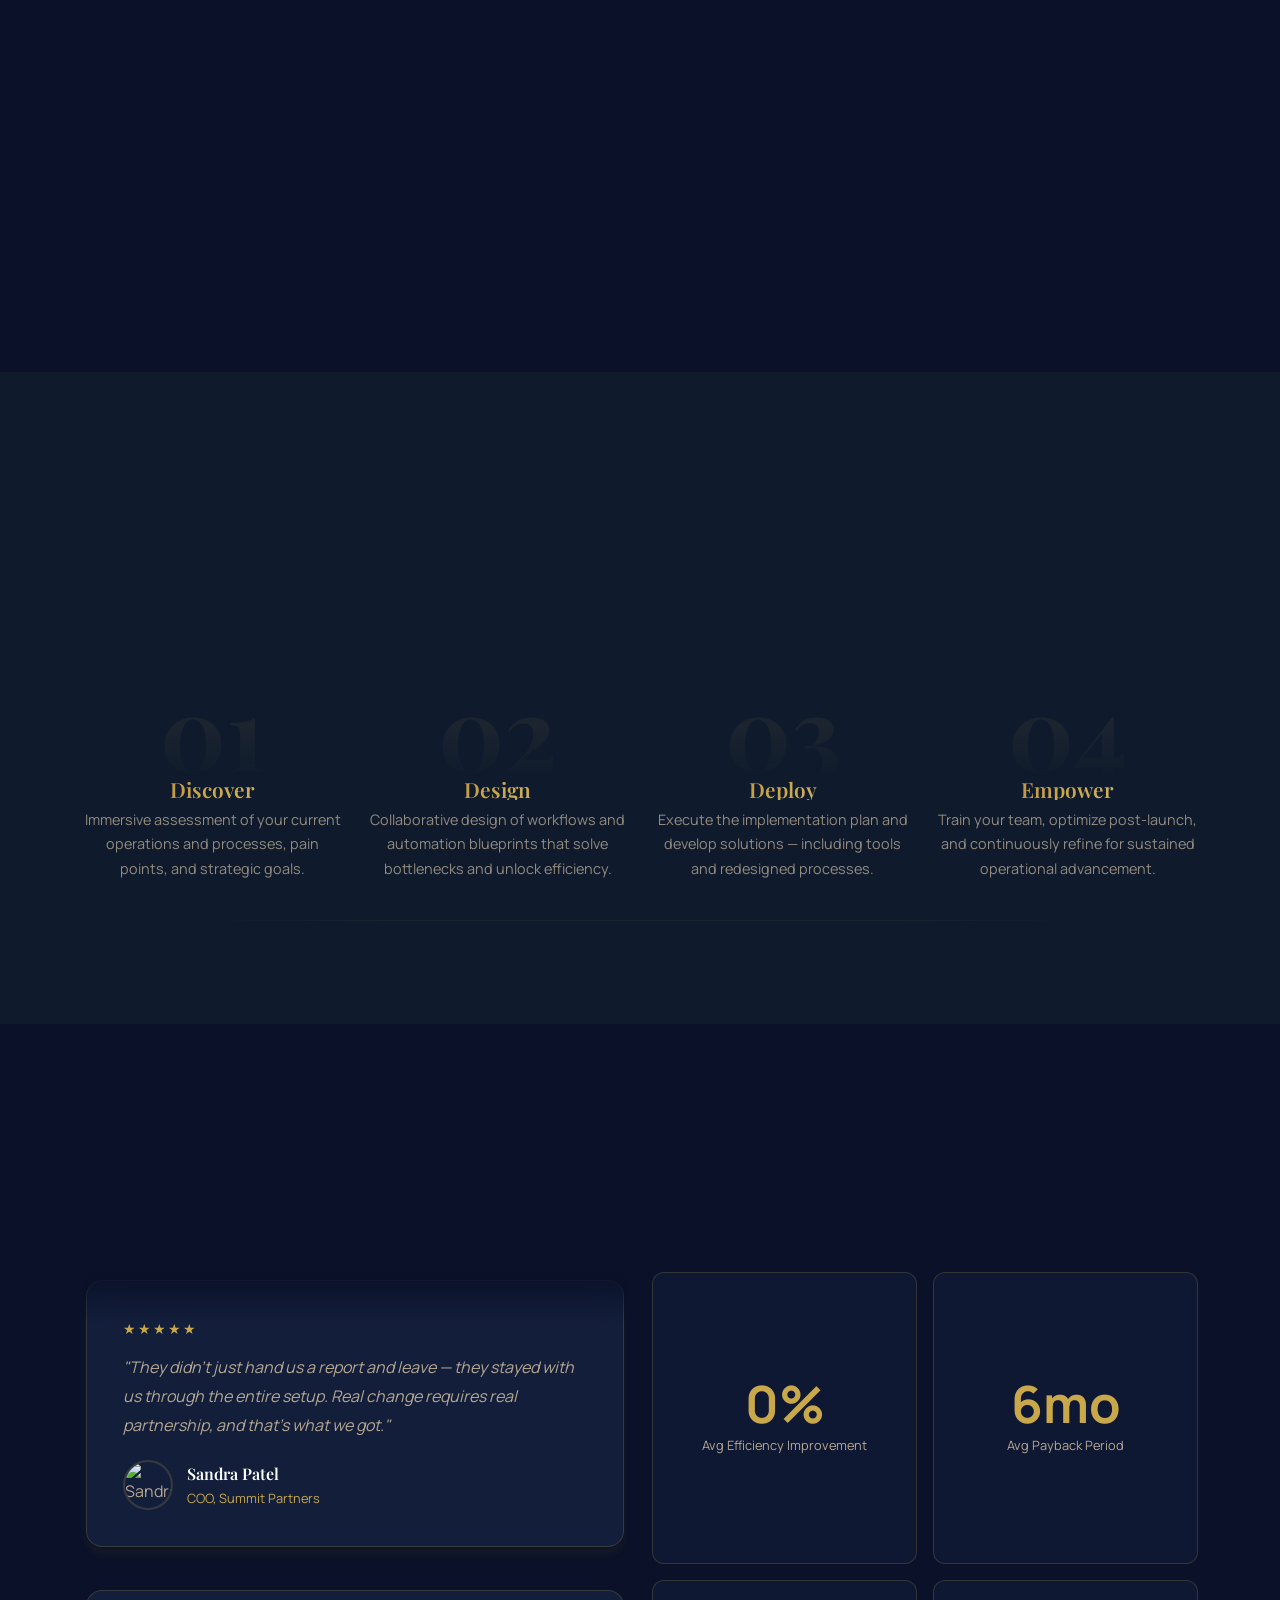
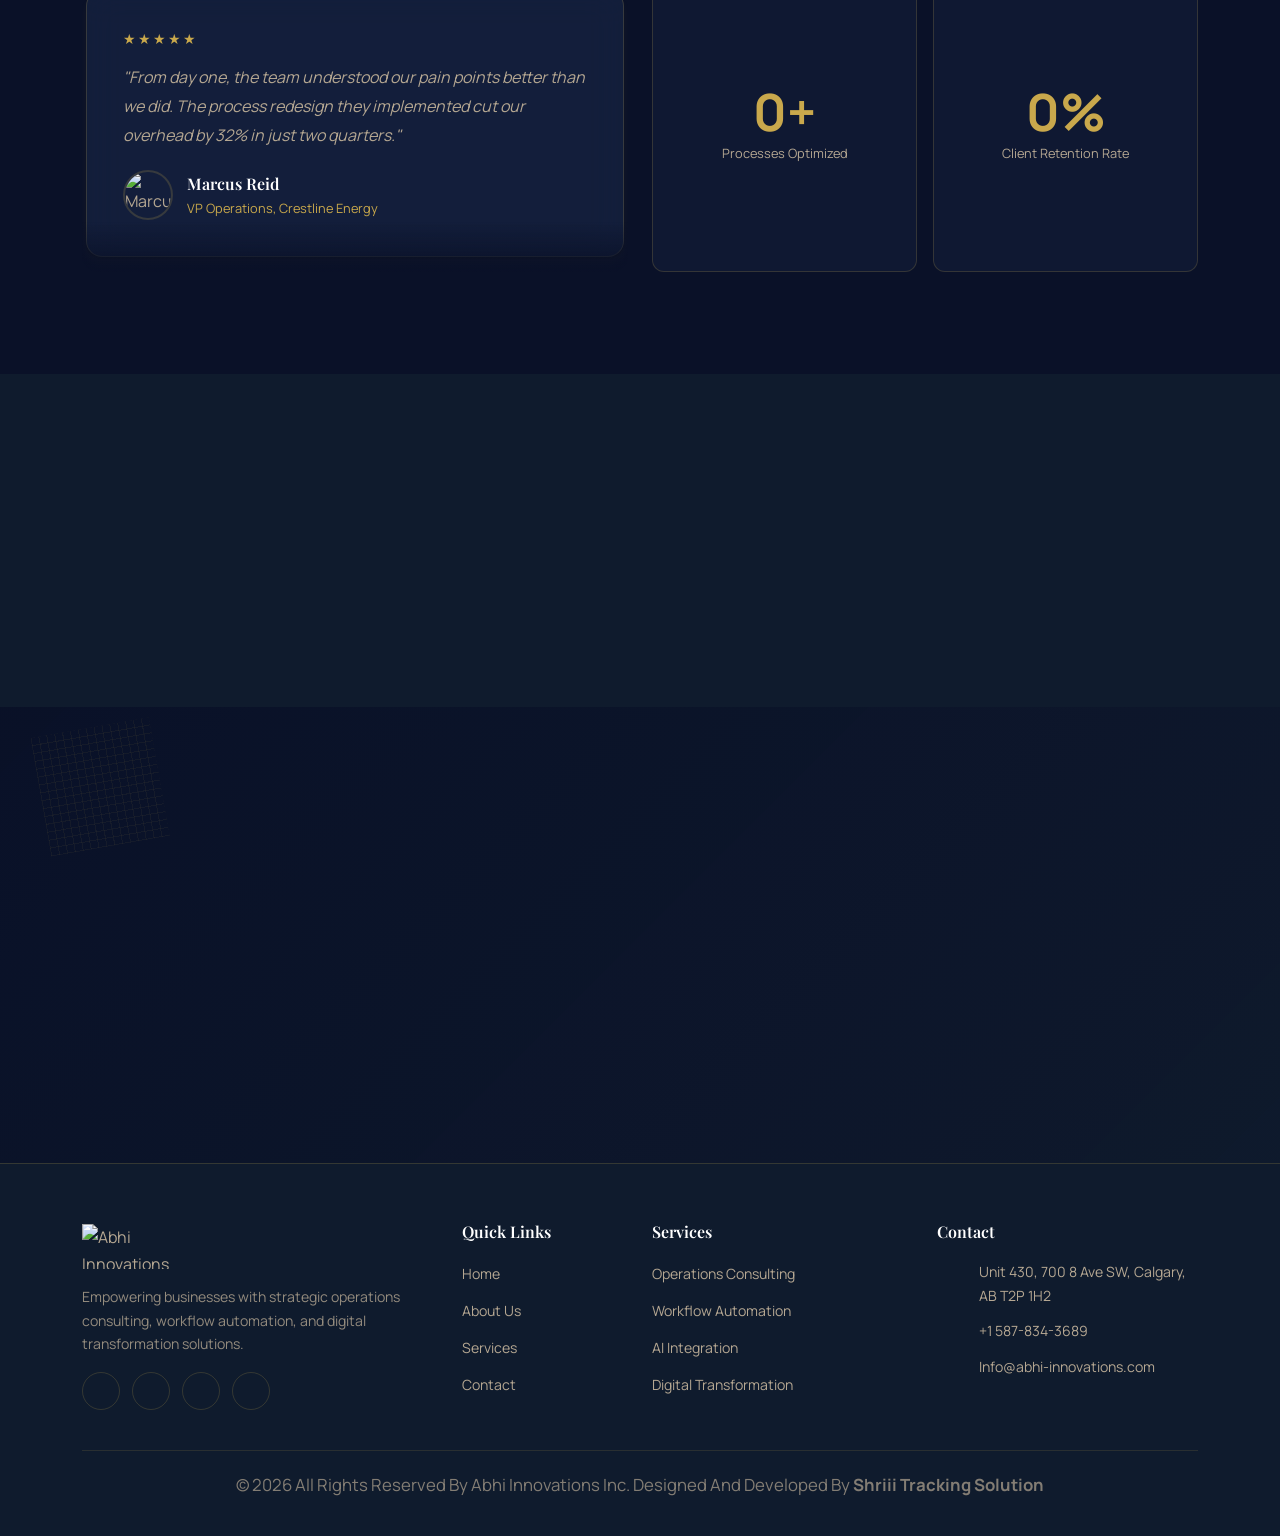
==== commit 3d6f8fce: "Test" ====
--- a/index.html
+++ b/index.html
@@ -136,26 +136,84 @@
       <h2>Numbers That <span class="gold-text">Speak Volumes</span></h2>
     </div>
     <div class="row g-4 align-items-stretch">
+
+      <!-- LEFT: Vertical Testimonial Carousel -->
       <div class="col-lg-6">
-        <div class="d-flex flex-column gap-4 h-100">
-          <div class="testimonial-card float-element">
-            <div class="star-rating">★★★★★</div>
-            <p>"Abhi Innovations Inc. transformed our operations. What used to take 4 days now takes 1 hour. The automation alone has paid for itself in under 3 months."</p>
-            <div class="testimonial-author">
-              <div class="testimonial-avatar"><img src="https://i.pravatar.cc/100?img=52" alt="John Patterson" width="50" height="50" loading="lazy"></div>
-              <div><div class="testimonial-name">John Patterson</div><div class="testimonial-role">CEO, Mountain Logistics</div></div>
-            </div>
-          </div>
-          <div class="testimonial-card float-element">
-            <div class="star-rating">★★★★★</div>
-            <p>"They didn't just hand us a report and leave — they stayed with us through the entire setup. Real change requires real partnership, and that's what we got."</p>
-            <div class="testimonial-author">
-              <div class="testimonial-avatar"><img src="https://i.pravatar.cc/100?img=47" alt="Sandra Patel" width="50" height="50" loading="lazy"></div>
-              <div><div class="testimonial-name">Sandra Patel</div><div class="testimonial-role">COO, Summit Partners</div></div>
-            </div>
-          </div>
-        </div>
-      </div>
+        <div class="testimonial-carousel-wrap">
+          <!-- top fade mask -->
+          <div class="tcarousel-mask tcarousel-mask--top"></div>
+          <!-- bottom fade mask -->
+          <div class="tcarousel-mask tcarousel-mask--bottom"></div>
+
+          <div class="swiper testimonial-swiper-v">
+            <div class="swiper-wrapper">
+
+              <!-- Slide 1 -->
+              <div class="swiper-slide">
+                <div class="testimonial-card tcard-float">
+                  <div class="star-rating">★★★★★</div>
+                  <p>"Abhi Innovations Inc. transformed our operations. What used to take 4 days now takes 1 hour. The automation alone has paid for itself in under 3 months."</p>
+                  <div class="testimonial-author">
+                    <div class="testimonial-avatar"><img src="https://i.pravatar.cc/100?img=52" alt="John Patterson" width="50" height="50" loading="lazy"></div>
+                    <div><div class="testimonial-name">John Patterson</div><div class="testimonial-role">CEO, Mountain Logistics</div></div>
+                  </div>
+                </div>
+              </div>
+
+              <!-- Slide 2 -->
+              <div class="swiper-slide">
+                <div class="testimonial-card tcard-float">
+                  <div class="star-rating">★★★★★</div>
+                  <p>"They didn't just hand us a report and leave — they stayed with us through the entire setup. Real change requires real partnership, and that's what we got."</p>
+                  <div class="testimonial-author">
+                    <div class="testimonial-avatar"><img src="https://i.pravatar.cc/100?img=47" alt="Sandra Patel" width="50" height="50" loading="lazy"></div>
+                    <div><div class="testimonial-name">Sandra Patel</div><div class="testimonial-role">COO, Summit Partners</div></div>
+                  </div>
+                </div>
+              </div>
+
+              <!-- Slide 3 -->
+              <div class="swiper-slide">
+                <div class="testimonial-card tcard-float">
+                  <div class="star-rating">★★★★★</div>
+                  <p>"From day one, the team understood our pain points better than we did. The process redesign they implemented cut our overhead by 32% in just two quarters."</p>
+                  <div class="testimonial-author">
+                    <div class="testimonial-avatar"><img src="https://i.pravatar.cc/100?img=33" alt="Marcus Reid" width="50" height="50" loading="lazy"></div>
+                    <div><div class="testimonial-name">Marcus Reid</div><div class="testimonial-role">VP Operations, Crestline Energy</div></div>
+                  </div>
+                </div>
+              </div>
+
+              <!-- Slide 4 -->
+              <div class="swiper-slide">
+                <div class="testimonial-card tcard-float">
+                  <div class="star-rating">★★★★★</div>
+                  <p>"We had tried two other consultancies before. Abhi Innovations was the first team that actually delivered tangible results — not just PowerPoint decks."</p>
+                  <div class="testimonial-author">
+                    <div class="testimonial-avatar"><img src="https://i.pravatar.cc/100?img=41" alt="Priya Sharma" width="50" height="50" loading="lazy"></div>
+                    <div><div class="testimonial-name">Priya Sharma</div><div class="testimonial-role">Director, NovaBuild Inc.</div></div>
+                  </div>
+                </div>
+              </div>
+
+              <!-- Slide 5 -->
+              <div class="swiper-slide">
+                <div class="testimonial-card tcard-float">
+                  <div class="star-rating">★★★★★</div>
+                  <p>"The workflow automation they set up eliminated 60 hours of manual work per week across our team. That's like gaining a full-time employee — for free."</p>
+                  <div class="testimonial-author">
+                    <div class="testimonial-avatar"><img src="https://i.pravatar.cc/100?img=60" alt="Tom Ellison" width="50" height="50" loading="lazy"></div>
+                    <div><div class="testimonial-name">Tom Ellison</div><div class="testimonial-role">CFO, Apex Distribution</div></div>
+                  </div>
+                </div>
+              </div>
+
+            </div><!-- /swiper-wrapper -->
+          </div><!-- /swiper -->
+        </div><!-- /testimonial-carousel-wrap -->
+      </div>
+
+      <!-- RIGHT: Metrics Grid -->
       <div class="col-lg-6">
         <div class="metric-grid h-100" data-stagger>
           <div class="metric-box float-element"><div class="m-val" data-count="40" data-suffix="%">0%</div><div class="m-label">Avg Efficiency Improvement</div></div>
@@ -164,6 +222,7 @@
           <div class="metric-box float-element"><div class="m-val" data-count="98" data-suffix="%">0%</div><div class="m-label">Client Retention Rate</div></div>
         </div>
       </div>
+
     </div>
   </div>
 </section>
--- a/css/style.css
+++ b/css/style.css
@@ -1,316 +1,1749 @@
-@import url('https://fonts.googleapis.com/css2?family=Playfair+Display:ital,wght@0,400;0,500;0,600;0,700;1,400;1,500&family=Manrope:wght@300;400;500;600;700;800&display=swap');
-:root{
---primary-color:#0a1128;--secondary-color:#0f1b2d;--body-text:#b5a792;--card-bg:#0f1832;
---chips-bg:#c9a84c0d;--glassmorphism-bg:#162240cc;--white:#ffffff;--border-gold:rgba(201,168,76,0.2);
---primary-gradient:linear-gradient(135deg,#B87333 0%,#C9A84C 50%,#D4B87A 100%);
---glow-gold:0 0 30px rgba(201,168,76,0.15),0 0 60px rgba(201,168,76,0.05);
---font-heading:'Playfair Display',serif;--font-body:'Manrope',sans-serif;
---nav-height: calc(var(--brand-height) + 16px);--brand-height:56px;--section-py:clamp(60px,8vw,120px);
---container-xl:1320px;--container-lg:1140px;
---gold:#C9A84C;--gold-light:#D4B87A;--copper:#B87333;
-}
-*,*::before,*::after{margin:0;padding:0;box-sizing:border-box}
-html{scroll-behavior:smooth;overflow-x:hidden}
-body{font-family:var(--font-body);background:var(--primary-color);color:var(--body-text);line-height:1.7}
-img{width:100%;height:auto;display:block}
-a{text-decoration:none;color:inherit;transition:color .3s}
-textarea{resize:none}
-ul,ol{list-style:none}
-h1,h2,h3,h4,h5,h6{font-family:var(--font-heading);color:var(--white);line-height:1;font-weight:600}
-h1{font-size:clamp(2.4rem,4.5vw,4.8rem)}
-h2{font-size:clamp(1.8rem,3.5vw,3.2rem)}
-h3{font-size:clamp(1.2rem,2vw,1.8rem)}
-h4{font-size:clamp(1rem,1.8vw,1.3rem)}
-p{margin-bottom:1rem;font-size:clamp(.95rem,1.5vw,1.05rem)}
-.gold-text{background:var(--primary-gradient);-webkit-background-clip:text;-webkit-text-fill-color:transparent;background-clip:text}
-.section-padding{padding:var(--section-py) 0}
-.section-label{display:inline-flex;align-items:center;gap:8px;font-size:.75rem;letter-spacing:3px;text-transform:uppercase;color:var(--gold);font-weight:600;margin-bottom:1.5rem}
-.section-label::before{content:'';width:30px;height:1px;background:var(--primary-gradient)}
-.btn-primary-glow{display:inline-flex;align-items:center;gap:8px;padding:13px 32px;background:var(--primary-gradient);color:var(--primary-color);font-family:var(--font-body);font-weight:600;font-size:.88rem;border:none;border-radius:50px;cursor:pointer;transition:all .4s;letter-spacing:.3px;position:relative;overflow:hidden;z-index:1}
-.btn-primary-glow:hover{transform:translateY(-2px);box-shadow:var(--glow-gold);color:var(--primary-color)}
-.btn-outline-gold{display:inline-flex;align-items:center;gap:8px;padding:12px 32px;background:transparent;color:var(--gold);font-family:var(--font-body);font-weight:500;font-size:.88rem;border:1.5px solid var(--border-gold);border-radius:50px;cursor:pointer;transition:all .4s}
-.btn-outline-gold:hover{background:rgba(201,168,76,.08);border-color:var(--gold);color:var(--gold)}
+@import url("https://fonts.googleapis.com/css2?family=Playfair+Display:ital,wght@0,400;0,500;0,600;0,700;1,400;1,500&family=Manrope:wght@300;400;500;600;700;800&display=swap");
+:root {
+  --primary-color: #0a1128;
+  --secondary-color: #0f1b2d;
+  --body-text: #b5a792;
+  --card-bg: #0f1832;
+  --chips-bg: #c9a84c0d;
+  --glassmorphism-bg: #162240cc;
+  --white: #ffffff;
+  --border-gold: rgba(201, 168, 76, 0.2);
+  --primary-gradient: linear-gradient(
+    135deg,
+    #b87333 0%,
+    #c9a84c 50%,
+    #d4b87a 100%
+  );
+  --glow-gold:
+    0 0 30px rgba(201, 168, 76, 0.15), 0 0 60px rgba(201, 168, 76, 0.05);
+  --font-heading: "Playfair Display", serif;
+  --font-body: "Manrope", sans-serif;
+  --nav-height: calc(var(--brand-height) + 16px);
+  --brand-height: 56px;
+  --section-py: clamp(60px, 8vw, 120px);
+  --container-xl: 1320px;
+  --container-lg: 1140px;
+  --gold: #c9a84c;
+  --gold-light: #d4b87a;
+  --copper: #b87333;
+}
+*,
+*::before,
+*::after {
+  margin: 0;
+  padding: 0;
+  box-sizing: border-box;
+}
+html {
+  scroll-behavior: smooth;
+  overflow-x: hidden;
+}
+body {
+  font-family: var(--font-body);
+  background: var(--primary-color);
+  color: var(--body-text);
+  line-height: 1.7;
+}
+img {
+  width: 100%;
+  height: auto;
+  display: block;
+}
+a {
+  text-decoration: none;
+  color: inherit;
+  transition: color 0.3s;
+}
+textarea {
+  resize: none;
+}
+ul,
+ol {
+  list-style: none;
+}
+h1,
+h2,
+h3,
+h4,
+h5,
+h6 {
+  font-family: var(--font-heading);
+  color: var(--white);
+  line-height: 1;
+  font-weight: 600;
+}
+h1 {
+  font-size: clamp(2.4rem, 4.5vw, 4.8rem);
+}
+h2 {
+  font-size: clamp(1.8rem, 3.5vw, 3.2rem);
+}
+h3 {
+  font-size: clamp(1.2rem, 2vw, 1.8rem);
+}
+h4 {
+  font-size: clamp(1rem, 1.8vw, 1.3rem);
+}
+p {
+  margin-bottom: 1rem;
+  font-size: clamp(0.95rem, 1.5vw, 1.05rem);
+}
+.gold-text {
+  background: var(--primary-gradient);
+  -webkit-background-clip: text;
+  -webkit-text-fill-color: transparent;
+  background-clip: text;
+}
+.section-padding {
+  padding: var(--section-py) 0;
+}
+.section-label {
+  display: inline-flex;
+  align-items: center;
+  gap: 8px;
+  font-size: 0.75rem;
+  letter-spacing: 3px;
+  text-transform: uppercase;
+  color: var(--gold);
+  font-weight: 600;
+  margin-bottom: 1.5rem;
+}
+.section-label::before {
+  content: "";
+  width: 30px;
+  height: 1px;
+  background: var(--primary-gradient);
+}
+.btn-primary-glow {
+  display: inline-flex;
+  align-items: center;
+  gap: 8px;
+  padding: 13px 32px;
+  background: var(--primary-gradient);
+  color: var(--primary-color);
+  font-family: var(--font-body);
+  font-weight: 600;
+  font-size: 0.88rem;
+  border: none;
+  border-radius: 50px;
+  cursor: pointer;
+  transition: all 0.4s;
+  letter-spacing: 0.3px;
+  position: relative;
+  overflow: hidden;
+  z-index: 1;
+}
+.btn-primary-glow:hover {
+  transform: translateY(-2px);
+  box-shadow: var(--glow-gold);
+  color: var(--primary-color);
+}
+.btn-outline-gold {
+  display: inline-flex;
+  align-items: center;
+  gap: 8px;
+  padding: 12px 32px;
+  background: transparent;
+  color: var(--gold);
+  font-family: var(--font-body);
+  font-weight: 500;
+  font-size: 0.88rem;
+  border: 1.5px solid var(--border-gold);
+  border-radius: 50px;
+  cursor: pointer;
+  transition: all 0.4s;
+}
+.btn-outline-gold:hover {
+  background: rgba(201, 168, 76, 0.08);
+  border-color: var(--gold);
+  color: var(--gold);
+}
 /* Preloader */
-.preloader{position:fixed;inset:0;background:var(--primary-color);display:flex;align-items:center;justify-content:center;z-index:99999;transition:opacity .6s,visibility .6s}
-.preloader.loaded{opacity:0;visibility:hidden}
-.preloader-spinner{width:50px;height:50px;border:3px solid rgba(201,168,76,.15);border-top-color:var(--gold);border-radius:50%;animation:spin .8s linear infinite}
-@keyframes spin{to{transform:rotate(360deg)}}
+.preloader {
+  position: fixed;
+  inset: 0;
+  background: var(--primary-color);
+  display: flex;
+  align-items: center;
+  justify-content: center;
+  z-index: 99999;
+  transition:
+    opacity 0.6s,
+    visibility 0.6s;
+}
+.preloader.loaded {
+  opacity: 0;
+  visibility: hidden;
+}
+.preloader-spinner {
+  width: 50px;
+  height: 50px;
+  border: 3px solid rgba(201, 168, 76, 0.15);
+  border-top-color: var(--gold);
+  border-radius: 50%;
+  animation: spin 0.8s linear infinite;
+}
+@keyframes spin {
+  to {
+    transform: rotate(360deg);
+  }
+}
 /* Navbar */
-.navbar{position:fixed;top:0;left:0;width:100%;z-index:9999;transition:all .4s}
-.navbar.scrolled{background:rgba(10,17,40,.92);backdrop-filter:blur(20px);-webkit-backdrop-filter:blur(20px);border-bottom:1px solid var(--border-gold);padding:8px 0}
-.navbar .navbar-brand{height:var(--brand-height);padding:0}
-.navbar .navbar-brand img{height:100%;width:auto}
-.navbar .nav-link{color:rgba(255,255,255,.8);font-size:.9rem;font-weight:400;padding:8px 20px !important;margin:0 4px;transition:color .3s}
-.navbar .nav-link:hover{color:var(--copper)}
-.navbar .nav-link.active{color:var(--gold);position:relative}
-.navbar .nav-link.active::after{content:'';position:absolute;bottom:4px;left:20px;right:20px;height:2px;background:var(--primary-gradient);border-radius:2px}
-.navbar .nav-cta{padding:10px 22px;background:var(--primary-gradient);color:var(--primary-color);font-weight:600;border-radius:50px;font-size:.82rem;letter-spacing:.3px;transition:all .3s}
-.navbar .nav-cta:hover{box-shadow:var(--glow-gold);transform:translateY(-1px)}
-.navbar-toggler{border:none;padding:6px;outline:none !important;box-shadow:none !important}
-.hamburger-line{display:block;width:24px;height:2px;background:var(--white);margin:5px 0;transition:all .3s;border-radius:2px}
-.offcanvas{background:var(--primary-color) !important;border-left:1px solid var(--border-gold) !important}
-.offcanvas .nav-link{font-size:1.1rem;padding:12px 0 !important;border-bottom:1px solid rgba(201,168,76,.08)}
-.offcanvas .btn-close{filter:invert(1)}
+.navbar {
+  position: fixed;
+  top: 0;
+  left: 0;
+  width: 100%;
+  z-index: 9999;
+  transition: all 0.4s;
+}
+.navbar.scrolled {
+  background: rgba(10, 17, 40, 0.92);
+  backdrop-filter: blur(20px);
+  -webkit-backdrop-filter: blur(20px);
+  border-bottom: 1px solid var(--border-gold);
+  padding: 8px 0;
+}
+.navbar .navbar-brand {
+  height: var(--brand-height);
+  padding: 0;
+}
+.navbar .navbar-brand img {
+  height: 100%;
+  width: auto;
+}
+.navbar .nav-link {
+  color: rgba(255, 255, 255, 0.8);
+  font-size: 0.9rem;
+  font-weight: 400;
+  padding: 8px 20px !important;
+  margin: 0 4px;
+  transition: color 0.3s;
+}
+.navbar .nav-link:hover {
+  color: var(--copper);
+}
+.navbar .nav-link.active {
+  color: var(--gold);
+  position: relative;
+}
+.navbar .nav-link.active::after {
+  content: "";
+  position: absolute;
+  bottom: 4px;
+  left: 20px;
+  right: 20px;
+  height: 2px;
+  background: var(--primary-gradient);
+  border-radius: 2px;
+}
+.navbar .nav-cta {
+  padding: 10px 22px;
+  background: var(--primary-gradient);
+  color: var(--primary-color);
+  font-weight: 600;
+  border-radius: 50px;
+  font-size: 0.82rem;
+  letter-spacing: 0.3px;
+  transition: all 0.3s;
+}
+.navbar .nav-cta:hover {
+  box-shadow: var(--glow-gold);
+  transform: translateY(-1px);
+}
+.navbar-toggler {
+  border: none;
+  padding: 6px;
+  outline: none !important;
+  box-shadow: none !important;
+}
+.hamburger-line {
+  display: block;
+  width: 24px;
+  height: 2px;
+  background: var(--white);
+  margin: 5px 0;
+  transition: all 0.3s;
+  border-radius: 2px;
+}
+.offcanvas {
+  background: var(--primary-color) !important;
+  border-left: 1px solid var(--border-gold) !important;
+}
+.offcanvas .nav-link {
+  font-size: 16px;
+  padding: 12px 0 !important;
+  border-bottom: 1px solid rgba(201, 168, 76, 0.08);
+}
+.offcanvas .btn-close {
+  filter: invert(1);
+}
 /* Hero */
-.hero-section{min-height: 100vh;height:auto;position:relative;display:flex;align-items:center;overflow:hidden;padding-top:var(--nav-height)}
-.hero-slide{position:relative;min-height:100vh;display:flex;align-items:center;padding:60px 0}
-.hero-bg{position:absolute;inset:0;z-index:0;overflow:hidden}
-.parallax-image{position:absolute;top:-100px;left:0;width:100%;height:calc(100% + 200px) !important;object-fit:cover;will-change:transform}
-.hero-overlay{position:absolute;inset:0;background:linear-gradient(135deg,rgba(10,17,40,.92) 0%,rgba(15,27,45,.85) 50%,rgba(10,17,40,.75) 100%);z-index:1}
-.hero-content{position:relative;z-index:2}
-.hero-chip{display:inline-flex;align-items:center;gap:8px;padding:8px 20px;background:var(--chips-bg);border:1px solid var(--border-gold);border-radius:50px;font-size:.75rem;color:var(--gold);letter-spacing:2px;text-transform:uppercase;font-weight:600;margin-bottom:1.5rem}
-.hero-chip .dot{width:6px;height:6px;border-radius:50%;background:var(--gold);animation:pulse 2s infinite}
-@keyframes pulse{0%,100%{opacity:1}50%{opacity:.3}}
-.hero-title{margin-bottom:1.5rem}
-.hero-desc{font-size:clamp(1rem,1.5vw,1.15rem);max-width:540px;margin-bottom:2rem;opacity:.85;line-height:1.8}
-.hero-buttons{display:flex;gap:16px;flex-wrap:wrap;margin-bottom:2.5rem}
-.hero-stats-float{position:absolute;right:5%;bottom:15%;z-index:3;background:var(--glassmorphism-bg);backdrop-filter:blur(20px);-webkit-backdrop-filter:blur(20px);border:1px solid var(--border-gold);border-radius:12px;padding:24px 28px;min-width:200px}
-.hero-stats-float .stat-num{font-family:var(--font-heading);font-size:2.2rem;color:var(--white);font-weight:700;line-height:1}
-.hero-stats-float .stat-num span{background:var(--primary-gradient);-webkit-background-clip:text;-webkit-text-fill-color:transparent}
-.hero-stats-float .stat-label{font-size:.8rem;color:var(--body-text);margin-top:4px}
-.swiper-pagination-bullet{width:10px;height:10px;background:rgba(201,168,76,.3);opacity:1;transition:all .3s}
-.swiper-pagination-bullet-active{background:var(--gold);width:28px;border-radius:5px;opacity:1}
+.hero-section {
+  min-height: 100vh;
+  height: auto;
+  position: relative;
+  display: flex;
+  align-items: center;
+  overflow: hidden;
+  padding-top: var(--nav-height);
+}
+.hero-slide {
+  position: relative;
+  min-height: 100vh;
+  display: flex;
+  align-items: center;
+  padding: 60px 0;
+}
+.hero-bg {
+  position: absolute;
+  inset: 0;
+  z-index: 0;
+  overflow: hidden;
+}
+.parallax-image {
+  position: absolute;
+  top: -100px;
+  left: 0;
+  width: 100%;
+  height: calc(100% + 200px) !important;
+  object-fit: cover;
+  will-change: transform;
+}
+.hero-overlay {
+  position: absolute;
+  inset: 0;
+  background: linear-gradient(
+    135deg,
+    rgba(10, 17, 40, 0.92) 0%,
+    rgba(15, 27, 45, 0.85) 50%,
+    rgba(10, 17, 40, 0.75) 100%
+  );
+  z-index: 1;
+}
+.hero-content {
+  position: relative;
+  z-index: 2;
+}
+.hero-chip {
+  display: inline-flex;
+  align-items: center;
+  gap: 8px;
+  padding: 8px 20px;
+  background: var(--chips-bg);
+  border: 1px solid var(--border-gold);
+  border-radius: 50px;
+  font-size: 0.75rem;
+  color: var(--gold);
+  letter-spacing: 2px;
+  text-transform: uppercase;
+  font-weight: 600;
+  margin-bottom: 1.5rem;
+}
+.hero-chip .dot {
+  width: 6px;
+  height: 6px;
+  border-radius: 50%;
+  background: var(--gold);
+  animation: pulse 2s infinite;
+}
+@keyframes pulse {
+  0%,
+  100% {
+    opacity: 1;
+  }
+  50% {
+    opacity: 0.3;
+  }
+}
+.hero-title {
+  margin-bottom: 1.5rem;
+}
+.hero-desc {
+  font-size: clamp(1rem, 1.5vw, 1.15rem);
+  max-width: 540px;
+  margin-bottom: 2rem;
+  opacity: 0.85;
+  line-height: 1.8;
+}
+.hero-buttons {
+  display: flex;
+  gap: 16px;
+  flex-wrap: wrap;
+  margin-bottom: 2.5rem;
+}
+.hero-stats-float {
+  position: absolute;
+  right: 5%;
+  bottom: 15%;
+  z-index: 3;
+  background: var(--glassmorphism-bg);
+  backdrop-filter: blur(20px);
+  -webkit-backdrop-filter: blur(20px);
+  border: 1px solid var(--border-gold);
+  border-radius: 12px;
+  padding: 24px 28px;
+  min-width: 200px;
+}
+.hero-stats-float .stat-num {
+  font-family: var(--font-heading);
+  font-size: 2.2rem;
+  color: var(--white);
+  font-weight: 700;
+  line-height: 1;
+}
+.hero-stats-float .stat-num span {
+  background: var(--primary-gradient);
+  -webkit-background-clip: text;
+  -webkit-text-fill-color: transparent;
+}
+.hero-stats-float .stat-label {
+  font-size: 0.8rem;
+  color: var(--body-text);
+  margin-top: 4px;
+}
+.swiper-pagination-bullet {
+  width: 10px;
+  height: 10px;
+  background: rgba(201, 168, 76, 0.3);
+  opacity: 1;
+  transition: all 0.3s;
+}
+.swiper-pagination-bullet-active {
+  background: var(--gold);
+  width: 28px;
+  border-radius: 5px;
+  opacity: 1;
+}
 /* Dotted Grid Decoration */
-.dotted-grid{position:absolute;width:120px;height:120px;background-image:radial-gradient(circle,rgba(201,168,76,.25) 1px,transparent 1px);background-size:12px 12px;z-index:0;pointer-events:none}
+.dotted-grid {
+  position: absolute;
+  width: 120px;
+  height: 120px;
+  background-image: radial-gradient(
+    circle,
+    rgba(201, 168, 76, 0.25) 1px,
+    transparent 1px
+  );
+  background-size: 12px 12px;
+  z-index: 0;
+  pointer-events: none;
+}
 /* Dotted Square */
-.dotted-square{position:absolute;width:120px;height:120px;background-image:repeating-linear-gradient(0deg,var(--border-gold),var(--border-gold) 1px,transparent 1px,transparent 8px),repeating-linear-gradient(90deg,var(--border-gold),var(--border-gold) 1px,transparent 1px,transparent 8px);opacity:.3;pointer-events:none;z-index:1}
-.dotted-square.top-right{top:-40px;right:-40px;transform:rotate(12deg)}
-.dotted-square.bottom-left{bottom:-60px;left:-60px;transform:rotate(-8deg)}
-.dotted-square.top-left{top:-30px;left:-30px;transform:rotate(-10deg)}
-.dotted-square.large{width:180px;height:180px}
+.dotted-square {
+  position: absolute;
+  width: 120px;
+  height: 120px;
+  background-image:
+    repeating-linear-gradient(
+      0deg,
+      var(--border-gold),
+      var(--border-gold) 1px,
+      transparent 1px,
+      transparent 8px
+    ),
+    repeating-linear-gradient(
+      90deg,
+      var(--border-gold),
+      var(--border-gold) 1px,
+      transparent 1px,
+      transparent 8px
+    );
+  opacity: 0.3;
+  pointer-events: none;
+  z-index: 1;
+}
+.dotted-square.top-right {
+  top: -40px;
+  right: -40px;
+  transform: rotate(12deg);
+}
+.dotted-square.bottom-left {
+  bottom: -60px;
+  left: -60px;
+  transform: rotate(-8deg);
+}
+.dotted-square.top-left {
+  top: -30px;
+  left: -30px;
+  transform: rotate(-10deg);
+}
+.dotted-square.large {
+  width: 180px;
+  height: 180px;
+}
 /* Hero metrics */
-.hero-metrics{display:flex;gap:32px;flex-wrap:wrap;margin-top:2rem}
-.hero-metric{display:flex;flex-direction:column}
-.hero-metric .metric-value{font-family:var(--font-body);font-size:1.6rem;color:var(--gold);font-weight:700;line-height:1}
-.hero-metric .metric-label{font-size:.75rem;color:var(--body-text);margin-top:4px;letter-spacing:.5px}
-.hero-title .line-2{background:var(--primary-gradient);-webkit-background-clip:text;-webkit-text-fill-color:transparent;background-clip:text;display:block}
-.hero-title .line-1,.hero-title .line-3{display:block}
+.hero-metrics {
+  display: flex;
+  gap: 32px;
+  flex-wrap: wrap;
+  margin-top: 2rem;
+}
+.hero-metric {
+  display: flex;
+  flex-direction: column;
+}
+.hero-metric .metric-value {
+  font-family: var(--font-body);
+  font-size: 1.6rem;
+  color: var(--gold);
+  font-weight: 700;
+  line-height: 1;
+}
+.hero-metric .metric-label {
+  font-size: 0.75rem;
+  color: var(--body-text);
+  margin-top: 4px;
+  letter-spacing: 0.5px;
+}
+.hero-title .line-2 {
+  background: var(--primary-gradient);
+  -webkit-background-clip: text;
+  -webkit-text-fill-color: transparent;
+  background-clip: text;
+  display: block;
+}
+.hero-title .line-1,
+.hero-title .line-3 {
+  display: block;
+}
 /* Service icon-style cards */
-.svc-card{background:var(--card-bg);border:1px solid var(--border-gold);border-radius:12px;padding:28px;transition:all .4s;height:100%;position:relative;overflow:hidden}
-.svc-card:hover{transform:translateY(-6px);box-shadow:var(--glow-gold)}
-.svc-icon{width:56px;height:56px;display:flex;align-items:center;justify-content:center;background:var(--primary-gradient);border:1px solid var(--border-gold);border-radius:10px;margin-bottom:16px;font-size:24px;color:var(--primary-color)}
-.svc-tag{display:inline-block;padding:3px 10px;background:var(--chips-bg);border:1px solid var(--border-gold);border-radius:50px;font-size:.65rem;color:var(--gold);letter-spacing:1.5px;text-transform:uppercase;margin-bottom:10px}
-.svc-card h4{font-size:1rem;margin-bottom:8px}
-.svc-card p{font-size:.85rem;opacity:.85;margin-bottom:14px}
-.btn-svc{padding:9px 22px;background:var(--primary-gradient);color:var(--primary-color);font-weight:600;font-size:.75rem;border:none;border-radius:50px;cursor:pointer;transition:all .3s;text-transform:uppercase;letter-spacing:.3px}
-.btn-svc:hover{box-shadow:var(--glow-gold)}
+
+.svc-card {
+  background: linear-gradient(90deg, transparent, #0f1832 );
+  border: 1px solid #c9a84c0c;
+  border-radius: 12px;
+  padding: 28px;
+  transition: all 0.4s;
+  height: 100%;
+  position: relative;
+  overflow: hidden;
+}
+.svc-card:hover {
+  transform: translateY(-6px);
+  box-shadow: var(--glow-gold);
+}
+.svc-icon {
+  width: 56px;
+  height: 56px;
+  display: flex;
+  align-items: center;
+  justify-content: center;
+  background: var(--primary-gradient);
+  border: 1px solid var(--border-gold);
+  border-radius: 10px;
+  margin-bottom: 16px;
+  font-size: 24px;
+  color: var(--primary-color);
+}
+.svc-tag {
+  display: inline-block;
+  padding: 3px 10px;
+  background: var(--chips-bg);
+  border: 1px solid var(--border-gold);
+  border-radius: 50px;
+  font-size: 0.65rem;
+  color: var(--gold);
+  letter-spacing: 1.5px;
+  text-transform: uppercase;
+  margin-bottom: 10px;
+}
+.svc-card h4 {
+  font-size: 1rem;
+  margin-bottom: 8px;
+}
+.svc-card p {
+  font-size: 0.85rem;
+  opacity: 0.85;
+  margin-bottom: 14px;
+}
+.btn-svc {
+  padding: 9px 22px;
+  background: var(--primary-gradient);
+  color: var(--primary-color);
+  font-weight: 600;
+  font-size: 0.75rem;
+  border: none;
+  border-radius: 50px;
+  cursor: pointer;
+  transition: all 0.3s;
+  text-transform: uppercase;
+  letter-spacing: 0.3px;
+}
+.btn-svc:hover {
+  box-shadow: var(--glow-gold);
+}
 /* Process connecting line */
-.process-steps{position:relative}
-.process-steps::before{content:'';position:absolute;top:70px;left:12%;right:12%;height:1px;background:linear-gradient(90deg,transparent,var(--border-gold) 20%,var(--border-gold) 80%,transparent);opacity:.4;pointer-events:none}
+.process-steps {
+  position: relative;
+}
+.process-steps::before {
+  content: "";
+  position: absolute;
+  left: 12%;
+  right: 12%;
+  bottom: 0px;
+  height: 1px;
+  background: linear-gradient(
+    90deg,
+    transparent,
+    var(--border-gold) 20%,
+    var(--border-gold) 80%,
+    transparent
+  );
+  opacity: 0.25;
+  pointer-events: none;
+}
 /* Testimonials split layout */
-.metric-grid{display:grid;grid-template-columns:1fr 1fr;gap:16px}
-.metric-box{display: flex; flex-direction: column; justify-content: center; align-items: center; background:var(--card-bg);border:1px solid var(--border-gold);border-radius:12px;padding:24px;text-align:center}
-.metric-box .m-val{font-family:var(--font-body);font-size:3.2em;color:var(--gold);font-weight:700;line-height:1}
-.metric-box .m-label{font-size:.8rem;color:var(--body-text);margin-top:6px}
-.star-rating{color:var(--gold);font-size:.9rem;margin-bottom:12px;letter-spacing:2px}
+.metric-grid {
+  display: grid;
+  grid-template-columns: 1fr 1fr;
+  gap: 16px;
+}
+.metric-box {
+  display: flex;
+  flex-direction: column;
+  justify-content: center;
+  align-items: center;
+  background: var(--card-bg);
+  border: 1px solid var(--border-gold);
+  border-radius: 12px;
+  padding: 24px;
+  text-align: center;
+}
+.metric-box .m-val {
+  font-family: var(--font-body);
+  font-size: 3.2em;
+  color: var(--gold);
+  font-weight: 700;
+  line-height: 1;
+}
+.metric-box .m-label {
+  font-size: 0.8rem;
+  color: var(--body-text);
+  margin-top: 6px;
+}
+.star-rating {
+  color: var(--gold);
+  font-size: 0.9rem;
+  margin-bottom: 12px;
+  letter-spacing: 2px;
+}
 /* Industries */
-.industry-strip{padding:clamp(40px,6vw,70px) 0}
-.industry-card{background:var(--card-bg);border:1px solid var(--border-gold);border-radius:12px;padding:20px;display:flex;align-items:center;justify-content:center;transition:all .3s;height:100px}
-.industry-card:hover{border-color:var(--gold);transform:translateY(-5px)}
-.industry-card img{max-width:100%;max-height:100%;object-fit:contain;opacity:.7;transition:opacity .3s}
-.industry-card:hover img{opacity:1}
+.industry-strip {
+  padding: clamp(40px, 6vw, 70px) 0;
+}
+.industry-card {
+  background: var(--card-bg);
+  border: 1px solid var(--border-gold);
+  border-radius: 12px;
+  padding: 20px;
+  display: flex;
+  align-items: center;
+  justify-content: center;
+  transition: all 0.3s;
+  height: 100px;
+}
+.industry-card:hover {
+  border-color: var(--gold);
+  transform: translateY(-5px);
+}
+.industry-card img {
+  max-width: 100%;
+  max-height: 100%;
+  object-fit: contain;
+  opacity: 0.7;
+  transition: opacity 0.3s;
+}
+.industry-card:hover img {
+  opacity: 1;
+}
 .industry-swiper .swiper-wrapper {
   padding: 8px 0;
 }
 /* Value cards */
-.value-card{background:var(--card-bg);border:1px solid var(--border-gold);border-radius:12px;padding:24px;transition:all .4s;height:100%}
-.value-card:hover{transform:translateY(-6px);box-shadow:var(--glow-gold)}
-.value-icon{width:56px;height:56px;display:flex;align-items:center;justify-content:center;background:var(--primary-gradient);border:1px solid var(--border-gold);border-radius:10px;margin-bottom:14px;font-size:24px;color:var(--primary-color)}
-.value-card h4{font-size:.95rem;margin-bottom:8px}
-.value-card p{font-size:.83rem;opacity:.85;margin:0}
+.value-card {
+  background: var(--card-bg);
+  border: 1px solid var(--border-gold);
+  border-radius: 12px;
+  padding: 24px;
+  transition: all 0.4s;
+  height: 100%;
+}
+.value-card:hover {
+  transform: translateY(-6px);
+  box-shadow: var(--glow-gold);
+}
+.value-icon {
+  width: 56px;
+  height: 56px;
+  display: flex;
+  align-items: center;
+  justify-content: center;
+  background: var(--primary-gradient);
+  border: 1px solid var(--border-gold);
+  border-radius: 10px;
+  margin-bottom: 14px;
+  font-size: 24px;
+  color: var(--primary-color);
+}
+.value-card h4 {
+  font-size: 0.95rem;
+  margin-bottom: 8px;
+}
+.value-card p {
+  font-size: 0.83rem;
+  opacity: 0.85;
+  margin: 0;
+}
 /* Why choose us list */
-.why-list li{display:flex;gap:14px;align-items:flex-start;padding:16px 0;border-bottom:1px solid rgba(201,168,76,.08)}
-.why-list li:last-child{border-bottom:none}
-.why-icon{width:40px;height:40px;display:flex;align-items:center;justify-content:center;background:var(--chips-bg);border:1px solid var(--border-gold);border-radius:10px;font-size:1.1rem;color:var(--gold);flex-shrink:0;margin-top:2px}
-.why-list h5{font-size:.95rem;color:var(--white);margin-bottom:4px}
-.why-list p{font-size:.83rem;margin:0;opacity:.85}
+.why-list li {
+  display: flex;
+  gap: 14px;
+  align-items: flex-start;
+  padding: 16px 0;
+  border-bottom: 1px solid rgba(201, 168, 76, 0.08);
+}
+.why-list li:last-child {
+  border-bottom: none;
+}
+.why-icon {
+  width: 40px;
+  height: 40px;
+  display: flex;
+  align-items: center;
+  justify-content: center;
+  background: var(--chips-bg);
+  border: 1px solid var(--border-gold);
+  border-radius: 10px;
+  font-size: 1.1rem;
+  color: var(--gold);
+  flex-shrink: 0;
+  margin-top: 2px;
+}
+.why-list h5 {
+  font-size: 0.95rem;
+  color: var(--white);
+  margin-bottom: 4px;
+}
+.why-list p {
+  font-size: 0.83rem;
+  margin: 0;
+  opacity: 0.85;
+}
 /* Team bio */
-.team-card .team-bio{font-size:.82rem;opacity:.8;margin-top:8px;padding:0 12px 16px}
+.team-card .team-bio {
+  font-size: 0.82rem;
+  opacity: 0.8;
+  margin-top: 8px;
+  padding: 0 12px 16px;
+}
 /* Blog cards */
-.blog-card{background:var(--card-bg);border:1px solid var(--border-gold);border-radius:12px;overflow:hidden;transition:all .4s}
-.blog-card:hover{transform:translateY(-6px);box-shadow:var(--glow-gold)}
-.blog-card .blog-image{height:200px;overflow:hidden;position:relative}
-.blog-card .blog-image img{width:100%;height:100%;object-fit:cover;transition:transform .8s cubic-bezier(0.165,0.84,0.44,1)}
-.blog-card:hover .scroll-zoom{transform:scale(1.05)}
-.blog-card .blog-content{padding:20px}
-.blog-meta{display:flex;align-items:center;gap:10px;margin-bottom:10px;flex-wrap:wrap}
-.blog-category{padding:3px 10px;border-radius:50px;font-size:.65rem;letter-spacing:1.5px;text-transform:uppercase;font-weight:700;color:var(--primary-color);background:var(--primary-gradient)}
-.blog-date{font-size:.75rem;color:var(--body-text)}
-.blog-card h3{font-size:1rem;margin-bottom:8px;color:var(--white)}
-.blog-card p{font-size:.83rem;opacity:.85;margin-bottom:12px}
-.blog-footer{display:flex;align-items:center;justify-content:space-between}
-.read-time{font-size:.75rem;color:var(--body-text)}
-.btn-read-more{font-size:.78rem;color:var(--gold);font-weight:600;transition:color .3s}
-.btn-read-more:hover{color:var(--gold-light)}
-.featured-post{background:var(--card-bg);border:1px solid var(--border-gold);border-radius:12px;overflow:hidden;margin-bottom:40px}
-.featured-post .fp-img{overflow:hidden;height:380px}
-.featured-post .fp-img img{width:100%;height:100%;object-fit:cover}
-.featured-post .fp-content{padding:32px}
-.featured-badge{display:inline-block;padding:4px 14px;background:var(--primary-gradient);color:var(--primary-color);font-size:.65rem;font-weight:700;letter-spacing:2px;text-transform:uppercase;border-radius:50px;margin-bottom:12px}
+.blog-card {
+  background: var(--card-bg);
+  border: 1px solid var(--border-gold);
+  border-radius: 12px;
+  overflow: hidden;
+  transition: all 0.4s;
+}
+.blog-card:hover {
+  transform: translateY(-6px);
+  box-shadow: var(--glow-gold);
+}
+.blog-card .blog-image {
+  height: 200px;
+  overflow: hidden;
+  position: relative;
+}
+.blog-card .blog-image img {
+  width: 100%;
+  height: 100%;
+  object-fit: cover;
+  transition: transform 0.8s cubic-bezier(0.165, 0.84, 0.44, 1);
+}
+.blog-card:hover .scroll-zoom {
+  transform: scale(1.05);
+}
+.blog-card .blog-content {
+  padding: 20px;
+}
+.blog-meta {
+  display: flex;
+  align-items: center;
+  gap: 10px;
+  margin-bottom: 10px;
+  flex-wrap: wrap;
+}
+.blog-category {
+  padding: 3px 10px;
+  border-radius: 50px;
+  font-size: 0.65rem;
+  letter-spacing: 1.5px;
+  text-transform: uppercase;
+  font-weight: 700;
+  color: var(--primary-color);
+  background: var(--primary-gradient);
+}
+.blog-date {
+  font-size: 0.75rem;
+  color: var(--body-text);
+}
+.blog-card h3 {
+  font-size: 1rem;
+  margin-bottom: 8px;
+  color: var(--white);
+}
+.blog-card p {
+  font-size: 0.83rem;
+  opacity: 0.85;
+  margin-bottom: 12px;
+}
+.blog-footer {
+  display: flex;
+  align-items: center;
+  justify-content: space-between;
+}
+.read-time {
+  font-size: 0.75rem;
+  color: var(--body-text);
+}
+.btn-read-more {
+  font-size: 0.78rem;
+  color: var(--gold);
+  font-weight: 600;
+  transition: color 0.3s;
+}
+.btn-read-more:hover {
+  color: var(--gold-light);
+}
+.featured-post {
+  background: var(--card-bg);
+  border: 1px solid var(--border-gold);
+  border-radius: 12px;
+  overflow: hidden;
+  margin-bottom: 40px;
+}
+.featured-post .fp-img {
+  overflow: hidden;
+  height: 380px;
+}
+.featured-post .fp-img img {
+  width: 100%;
+  height: 100%;
+  object-fit: cover;
+}
+.featured-post .fp-content {
+  padding: 32px;
+}
+.featured-badge {
+  display: inline-block;
+  padding: 4px 14px;
+  background: var(--primary-gradient);
+  color: var(--primary-color);
+  font-size: 0.65rem;
+  font-weight: 700;
+  letter-spacing: 2px;
+  text-transform: uppercase;
+  border-radius: 50px;
+  margin-bottom: 12px;
+}
 /* Blog filter tabs */
-.filter-tabs{display:flex;gap:8px;flex-wrap:wrap}
-.filter-tab{padding:8px 20px;border:1px solid var(--border-gold);border-radius:50px;font-size:.8rem;color:var(--body-text);background:transparent;cursor:pointer;transition:all .3s}
-.filter-tab.active,.filter-tab:hover{background:var(--primary-gradient);color:var(--primary-color);border-color:transparent}
-.sticky-filter{position:sticky;top:var(--nav-height);z-index:98;background:var(--secondary-color);padding:15px 0;border-bottom:1px solid rgba(201,168,76,.1);backdrop-filter:blur(10px);-webkit-backdrop-filter:blur(10px)}
-.blog-wrapper{position:relative;background:var(--secondary-color)}
+.filter-tabs {
+  display: flex;
+  gap: 8px;
+  flex-wrap: wrap;
+}
+.filter-tab {
+  padding: 8px 20px;
+  border: 1px solid var(--border-gold);
+  border-radius: 50px;
+  font-size: 0.8rem;
+  color: var(--body-text);
+  background: transparent;
+  cursor: pointer;
+  transition: all 0.3s;
+}
+.filter-tab.active,
+.filter-tab:hover {
+  background: var(--primary-gradient);
+  color: var(--primary-color);
+  border-color: transparent;
+}
+.sticky-filter {
+  position: sticky;
+  top: var(--nav-height);
+  z-index: 98;
+  background: var(--secondary-color);
+  padding: 15px 0;
+  border-bottom: 1px solid rgba(201, 168, 76, 0.1);
+  backdrop-filter: blur(10px);
+  -webkit-backdrop-filter: blur(10px);
+}
+.blog-wrapper {
+  position: relative;
+  background: var(--secondary-color);
+}
 /* About / Intro */
-.about-section{position:relative;overflow:hidden}
-.about-img-wrap{position:relative;border-radius:8px;overflow:hidden}
-.about-img-wrap img{border-radius:8px;transition:transform .8s cubic-bezier(0.165,0.84,0.44,1)}
-.about-img-wrap:hover .scroll-zoom{transform:scale(1.05)}
-.about-glass-card{position:absolute;bottom:-30px;right:-20px;background:var(--glassmorphism-bg);backdrop-filter:blur(20px);-webkit-backdrop-filter:blur(20px);border:1px solid var(--border-gold);border-radius:12px;padding:20px 24px;z-index:2}
-.about-glass-card .num{font-family:var(--font-heading);font-size:2rem;color:var(--white);font-weight:700}
-.about-glass-card .label{font-size:.8rem;color:var(--body-text)}
-.pain-points{margin:1.5rem 0 2rem}
-.pain-points li{padding:8px 0;padding-left:24px;position:relative;font-size:.95rem}
-.pain-points li::before{content:'';position:absolute;left:0;top:16px;width:8px;height:8px;background:var(--primary-gradient);border-radius:50%}
+.about-section {
+  position: relative;
+  overflow: hidden;
+}
+.about-img-wrap {
+  position: relative;
+  border-radius: 8px;
+  overflow: hidden;
+}
+.about-img-wrap img {
+  border-radius: 8px;
+  transition: transform 0.8s cubic-bezier(0.165, 0.84, 0.44, 1);
+}
+.about-img-wrap:hover .scroll-zoom {
+  transform: scale(1.05);
+}
+.about-glass-card {
+  position: absolute;
+  bottom: -30px;
+  right: -20px;
+  background: var(--glassmorphism-bg);
+  backdrop-filter: blur(20px);
+  -webkit-backdrop-filter: blur(20px);
+  border: 1px solid var(--border-gold);
+  border-radius: 12px;
+  padding: 20px 24px;
+  z-index: 2;
+}
+.about-glass-card .num {
+  font-family: var(--font-heading);
+  font-size: 2rem;
+  color: var(--white);
+  font-weight: 700;
+}
+.about-glass-card .label {
+  font-size: 0.8rem;
+  color: var(--body-text);
+}
+.pain-points {
+  margin: 1.5rem 0 2rem;
+}
+.pain-points li {
+  padding: 8px 0;
+  padding-left: 24px;
+  position: relative;
+  font-size: 0.95rem;
+}
+.pain-points li::before {
+  content: "";
+  position: absolute;
+  left: 0;
+  top: 16px;
+  width: 8px;
+  height: 8px;
+  background: var(--primary-gradient);
+  border-radius: 50%;
+}
 /* Stats */
-.stats-section{position:relative;margin-top:-60px;z-index:5}
-.stat-card{background:var(--card-bg);border:1px solid var(--border-gold);border-radius:12px;padding:32px 24px;text-align:center;transition:all .4s;position:relative;overflow:hidden}
-.stat-card::before{content:'';position:absolute;inset:0;background:var(--primary-gradient);opacity:0;transition:opacity .4s}
-.stat-card:hover{transform:translateY(-8px);box-shadow:var(--glow-gold)}
-.stat-card:hover::before{opacity:.05}
-.stat-card .icon{font-size:2rem;color:var(--gold);margin-bottom:12px;position:relative;z-index:1}
-.stat-card .counter{font-family:var(--font-heading);font-size:2.5rem;color:var(--white);font-weight:700;position:relative;z-index:1}
-.stat-card .counter-label{font-size:.85rem;color:var(--body-text);margin-top:4px;position:relative;z-index:1}
+.stats-section {
+  position: relative;
+  margin-top: -60px;
+  z-index: 5;
+}
+.stat-card {
+  background: var(--card-bg);
+  border: 1px solid var(--border-gold);
+  border-radius: 12px;
+  padding: 32px 24px;
+  text-align: center;
+  transition: all 0.4s;
+  position: relative;
+  overflow: hidden;
+}
+.stat-card::before {
+  content: "";
+  position: absolute;
+  inset: 0;
+  background: var(--primary-gradient);
+  opacity: 0;
+  transition: opacity 0.4s;
+}
+.stat-card:hover {
+  transform: translateY(-8px);
+  box-shadow: var(--glow-gold);
+}
+.stat-card:hover::before {
+  opacity: 0.05;
+}
+.stat-card .icon {
+  font-size: 2rem;
+  color: var(--gold);
+  margin-bottom: 12px;
+  position: relative;
+  z-index: 1;
+}
+.stat-card .counter {
+  font-family: var(--font-heading);
+  font-size: 2.5rem;
+  color: var(--white);
+  font-weight: 700;
+  position: relative;
+  z-index: 1;
+}
+.stat-card .counter-label {
+  font-size: 0.85rem;
+  color: var(--body-text);
+  margin-top: 4px;
+  position: relative;
+  z-index: 1;
+}
 /* Awards */
-.award-card{background:var(--card-bg);border:1px solid var(--border-gold);border-radius:12px;padding:28px;transition:all .4s;position:relative;overflow:hidden}
-.award-card:hover{transform:translateY(-6px);box-shadow:var(--glow-gold)}
-.award-year{font-size:.7rem;letter-spacing:2px;color:var(--gold);text-transform:uppercase;font-weight:700;margin-bottom:8px}
-.award-card h4{font-size:1.1rem;margin-bottom:8px}
-.award-card p{font-size:.85rem;margin-bottom:0;opacity:.8}
+.award-card {
+  background: var(--card-bg);
+  border: 1px solid var(--border-gold);
+  border-radius: 12px;
+  padding: 28px;
+  transition: all 0.4s;
+  position: relative;
+  overflow: hidden;
+}
+.award-card:hover {
+  transform: translateY(-6px);
+  box-shadow: var(--glow-gold);
+}
+.award-year {
+  font-size: 0.7rem;
+  letter-spacing: 2px;
+  color: var(--gold);
+  text-transform: uppercase;
+  font-weight: 700;
+  margin-bottom: 8px;
+}
+.award-card h4 {
+  font-size: 1.1rem;
+  margin-bottom: 8px;
+}
+.award-card p {
+  font-size: 0.85rem;
+  margin-bottom: 0;
+  opacity: 0.8;
+}
 /* Service Cards */
-.service-card{position:relative;border-radius:12px;overflow:hidden;background:var(--card-bg);border:1px solid var(--border-gold);transition:all .5s;height:100%}
-.service-card:hover{transform:translateY(-10px);box-shadow:var(--glow-gold)}
-.service-card .card-img{position:relative;height:220px;overflow:hidden}
-.service-card .card-img img{width:100%;height:100%;object-fit:cover;transition:transform .6s}
-.service-card:hover .card-img img{transform:none}
-.service-card .card-img-overlay{position:absolute;inset:0;background:linear-gradient(to top,rgba(10,17,40,.9) 0%,transparent 60%)}
-.service-card .card-body{padding:24px}
-.service-card .card-subtitle{font-size:.7rem;color:var(--gold);text-transform:uppercase;letter-spacing:2px;font-weight:600;margin-bottom:8px}
-.service-card h4{margin-bottom:10px}
-.service-card p{font-size:.88rem;opacity:.85}
-.service-card .card-features{display:flex;flex-wrap:wrap;gap:6px;margin:12px 0 16px}
-.service-card .feature-tag{padding:4px 12px;background:var(--chips-bg);border:1px solid var(--border-gold);border-radius:50px;font-size:.7rem;color:var(--gold)}
-.service-card .card-actions{display:flex;gap:10px;flex-wrap:wrap}
-.service-card .btn-wa{padding:9px 22px;background:var(--primary-gradient);color:var(--primary-color);font-weight:600;font-size:.75rem;border:none;border-radius:50px;cursor:pointer;transition:all .3s;letter-spacing:.3px}
-.service-card .btn-wa:hover{box-shadow:var(--glow-gold)}
+.service-card {
+  position: relative;
+  border-radius: 12px;
+  overflow: hidden;
+  background: var(--card-bg);
+  border: 1px solid var(--border-gold);
+  transition: all 0.5s;
+  height: 100%;
+}
+.service-card:hover {
+  transform: translateY(-10px);
+  box-shadow: var(--glow-gold);
+}
+.service-card .card-img {
+  position: relative;
+  height: 220px;
+  overflow: hidden;
+}
+.service-card .card-img img {
+  width: 100%;
+  height: 100%;
+  object-fit: cover;
+  transition: transform 0.6s;
+}
+.service-card:hover .card-img img {
+  transform: none;
+}
+.service-card .card-img-overlay {
+  position: absolute;
+  inset: 0;
+  background: linear-gradient(
+    to top,
+    rgba(10, 17, 40, 0.9) 0%,
+    transparent 60%
+  );
+}
+.service-card .card-body {
+  padding: 24px;
+}
+.service-card .card-subtitle {
+  font-size: 0.7rem;
+  color: var(--gold);
+  text-transform: uppercase;
+  letter-spacing: 2px;
+  font-weight: 600;
+  margin-bottom: 8px;
+}
+.service-card h4 {
+  margin-bottom: 10px;
+}
+.service-card p {
+  font-size: 0.88rem;
+  opacity: 0.85;
+}
+.service-card .card-features {
+  display: flex;
+  flex-wrap: wrap;
+  gap: 6px;
+  margin: 12px 0 16px;
+}
+.service-card .feature-tag {
+  padding: 4px 12px;
+  background: var(--chips-bg);
+  border: 1px solid var(--border-gold);
+  border-radius: 50px;
+  font-size: 0.7rem;
+  color: var(--gold);
+}
+.service-card .card-actions {
+  display: flex;
+  gap: 10px;
+  flex-wrap: wrap;
+}
+.service-card .btn-wa {
+  padding: 9px 22px;
+  background: var(--primary-gradient);
+  color: var(--primary-color);
+  font-weight: 600;
+  font-size: 0.75rem;
+  border: none;
+  border-radius: 50px;
+  cursor: pointer;
+  transition: all 0.3s;
+  letter-spacing: 0.3px;
+}
+.service-card .btn-wa:hover {
+  box-shadow: var(--glow-gold);
+}
 /* Process */
-.process-step{position:relative;padding:40px 0;text-align:center}
-.process-num{font-family:var(--font-heading);font-size:clamp(4rem,8vw,8rem);font-weight:700;background:linear-gradient(180deg,rgba(201,168,76,.12) 0%,transparent 100%);-webkit-background-clip:text;-webkit-text-fill-color:transparent;background-clip:text;line-height:1;position:absolute;top:-10px;left:50%;transform:translateX(-50%);z-index:0}
-.process-content{position:relative;z-index:1;padding-top:40px}
-.process-content h4{margin-bottom:8px}
-.process-content p{font-size:.9rem;max-width:260px;margin:0 auto;opacity:.8}
-.process-line{width:1px;height:40px;background:var(--border-gold);margin:0 auto}
+.process-step {
+  position: relative;
+  padding: 40px 0;
+  text-align: center;
+}
+.process-num {
+  font-family: var(--font-heading);
+  font-size: clamp(4rem, 8vw, 8rem);
+  font-weight: 700;
+  background: linear-gradient(
+    180deg,
+    rgba(201, 168, 76, 0.12) 0%,
+    transparent 100%
+  );
+  -webkit-background-clip: text;
+  -webkit-text-fill-color: transparent;
+  background-clip: text;
+  line-height: 1;
+  position: absolute;
+  top: -10px;
+  left: 50%;
+  transform: translateX(-50%);
+  z-index: 0;
+}
+.process-content {
+  position: relative;
+  z-index: 1;
+  padding-top: 40px;
+}
+.process-content h4 {
+  margin-bottom: 8px;
+}
+.process-content p {
+  font-size: 0.9rem;
+  max-width: 260px;
+  margin: 0 auto;
+  opacity: 0.8;
+}
+.process-line {
+  width: 1px;
+  height: 40px;
+  background: var(--border-gold);
+  margin: 0 auto;
+}
 /* Testimonials */
-.testimonial-card{background:var(--glassmorphism-bg);backdrop-filter:blur(16px);-webkit-backdrop-filter:blur(16px);border:1px solid var(--border-gold);border-radius:16px;padding:36px;position:relative}
-.testimonial-card .quote-icon{font-size:2rem;color:var(--gold);opacity:.4;margin-bottom:12px}
-.testimonial-card p{font-size:1rem;font-style:italic;line-height:1.8;margin-bottom:20px}
-.testimonial-author{display:flex;align-items:center;gap:14px}
-.testimonial-avatar{width:50px;height:50px;border-radius:50%;border:2px solid var(--border-gold);overflow:hidden;flex-shrink:0}
-.testimonial-avatar img{width:100%;height:100%;object-fit:cover}
-.testimonial-name{font-family:var(--font-heading);color:var(--white);font-size:1rem;font-weight:600}
-.testimonial-role{font-size:.8rem;color:var(--gold)}
+.testimonial-card {
+  background: var(--glassmorphism-bg);
+  backdrop-filter: blur(16px);
+  -webkit-backdrop-filter: blur(16px);
+  border: 1px solid var(--border-gold);
+  border-radius: 16px;
+  padding: 36px;
+  position: relative;
+}
+.testimonial-card .quote-icon {
+  font-size: 2rem;
+  color: var(--gold);
+  opacity: 0.4;
+  margin-bottom: 12px;
+}
+.testimonial-card p {
+  font-size: 1rem;
+  font-style: italic;
+  line-height: 1.8;
+  margin-bottom: 20px;
+}
+.testimonial-author {
+  display: flex;
+  align-items: center;
+  gap: 14px;
+}
+.testimonial-avatar {
+  width: 50px;
+  height: 50px;
+  border-radius: 50%;
+  border: 2px solid var(--border-gold);
+  overflow: hidden;
+  flex-shrink: 0;
+}
+.testimonial-avatar img {
+  width: 100%;
+  height: 100%;
+  object-fit: cover;
+}
+.testimonial-name {
+  font-family: var(--font-heading);
+  color: var(--white);
+  font-size: 1rem;
+  font-weight: 600;
+}
+.testimonial-role {
+  font-size: 0.8rem;
+  color: var(--gold);
+}
+
+/* ===== Vertical Testimonial Carousel (Anti-Gravity) ===== */
+.testimonial-carousel-wrap {
+  position: relative;
+  /* Increased height to comfortably show 2 tall cards */
+  height: 600px;
+  overflow: hidden;
+  border-radius: 16px;
+}
+
+/* Fade-out masks at top and bottom for the anti-gravity floating illusion */
+.tcarousel-mask {
+  position: absolute;
+  left: 0;
+  right: 0;
+  height: 50px;
+  z-index: 10;
+  pointer-events: none;
+}
+.tcarousel-mask--top {
+  top: 0;
+  background: linear-gradient(
+    to bottom,
+    var(--primary-color) 0%,
+    transparent 100%
+  );
+}
+.tcarousel-mask--bottom {
+  bottom: 0;
+  background: linear-gradient(
+    to top,
+    var(--primary-color) 0%,
+    transparent 100%
+  );
+}
+
+/* Swiper vertical container must be full height of the wrapper */
+.testimonial-swiper-v {
+  width: 100%;
+  height: 100%;
+}
+
+/* Each slide: add spacing between cards */
+.testimonial-swiper-v .swiper-slide {
+  height: auto;
+  padding: 8px 4px;
+  box-sizing: border-box;
+}
+
+/* Anti-gravity card: soft float shadow + smooth hover-lift */
+.tcard-float {
+  transition:
+    box-shadow 0.4s ease,
+    transform 0.4s ease;
+  box-shadow:
+    0 8px 8px rgba(201, 168, 76, 0.06),
+    0 2px 2px rgba(0, 0, 0, 0.3);
+  will-change: transform;
+}
+
+/* Pause visual emphasis on hover — makes card feel "grabbed" */
+.tcard-float:hover {
+  box-shadow:
+    0 10px 10px rgba(201, 168, 76, 0.03),
+    0 4px 8px rgba(0, 0, 0, 0.15);
+  transform: translateY(-4px) scale(1.01);
+  border-color: rgba(201, 168, 76, 0.4);
+}
+
 /* CTA Banner */
-.cta-section{position:relative;padding:clamp(80px,10vw,140px) 0;overflow:hidden;text-align:center}
-.cta-section .cta-bg{position:absolute;inset:0;overflow:hidden}
-.cta-section .cta-overlay{position:absolute;inset:0;background:linear-gradient(135deg,rgba(10,17,40,.93),rgba(15,27,45,.88))}
-.cta-section .cta-content{position:relative;z-index:2}
-.cta-section h2{margin-bottom:1rem}
-.cta-section p{max-width:600px;margin:0 auto 2rem;font-size:1.05rem}
+.cta-section {
+  position: relative;
+  padding: clamp(80px, 10vw, 140px) 0;
+  overflow: hidden;
+  text-align: center;
+}
+.cta-section .cta-bg {
+  position: absolute;
+  inset: 0;
+  overflow: hidden;
+}
+.cta-section .cta-overlay {
+  position: absolute;
+  inset: 0;
+  background: linear-gradient(
+    135deg,
+    rgba(10, 17, 40, 0.93),
+    rgba(15, 27, 45, 0.88)
+  );
+}
+.cta-section .cta-content {
+  position: relative;
+  z-index: 2;
+}
+.cta-section h2 {
+  margin-bottom: 1rem;
+}
+.cta-section p {
+  max-width: 600px;
+  margin: 0 auto 2rem;
+  font-size: 1.05rem;
+}
 /* Footer */
-.site-footer{background:var(--secondary-color);border-top:1px solid var(--border-gold);padding:60px 0 0}
-.footer-brand img{height:45px;width:auto;margin-bottom:16px}
-.footer-desc{font-size:.88rem;max-width:320px;opacity:.8}
-.footer-heading{font-family:var(--font-heading);color:var(--white);font-size:1rem;margin-bottom:20px;font-weight:600}
-.footer-links{
+.site-footer {
+  background: var(--secondary-color);
+  border-top: 1px solid var(--border-gold);
+  padding: 60px 0 0;
+}
+.footer-brand img {
+  height: 45px;
+  width: auto;
+  margin-bottom: 16px;
+}
+.footer-desc {
+  font-size: 0.88rem;
+  max-width: 320px;
+  opacity: 0.8;
+}
+.footer-heading {
+  font-family: var(--font-heading);
+  color: var(--white);
+  font-size: 1rem;
+  margin-bottom: 20px;
+  font-weight: 600;
+}
+.footer-links {
   padding: 0;
   margin: 0;
 }
-.footer-links li{margin-bottom:10px}
-.footer-links a{font-size:.88rem;color:var(--body-text);transition:color .3s}
-.footer-links a:hover{color:var(--gold)}
-.footer-contact li{display:flex;align-items:flex-start;gap:10px;margin-bottom:12px;font-size:.88rem}
-.footer-contact .iconify{color:var(--gold);font-size:1.1rem;flex-shrink:0;margin-top:3px}
-.footer-social{display:flex;gap:12px;margin-top:16px}
-.footer-social a{width:38px;height:38px;display:flex;align-items:center;justify-content:center;border:1px solid var(--border-gold);border-radius:50%;color:var(--body-text);transition:all .3s;font-size:1rem}
-.footer-social a:hover{background:var(--primary-gradient);color:var(--primary-color);border-color:var(--gold);transform:translateY(-3px)}
-.footer-bottom{border-top:1px solid var(--border-gold);padding:20px 0;margin-top:40px;text-align:center;font-size:.82rem;opacity:.7}
+.footer-links li {
+  margin-bottom: 10px;
+}
+.footer-links a {
+  font-size: 0.88rem;
+  color: var(--body-text);
+  transition: color 0.3s;
+}
+.footer-links a:hover {
+  color: var(--gold);
+}
+.footer-contact li {
+  display: flex;
+  align-items: flex-start;
+  gap: 10px;
+  margin-bottom: 12px;
+  font-size: 0.88rem;
+}
+.footer-contact .iconify {
+  color: var(--gold);
+  font-size: 1.1rem;
+  flex-shrink: 0;
+  margin-top: 3px;
+}
+.footer-social {
+  display: flex;
+  gap: 12px;
+  margin-top: 16px;
+}
+.footer-social a {
+  width: 38px;
+  height: 38px;
+  display: flex;
+  align-items: center;
+  justify-content: center;
+  border: 1px solid var(--border-gold);
+  border-radius: 50%;
+  color: var(--body-text);
+  transition: all 0.3s;
+  font-size: 1rem;
+}
+.footer-social a:hover {
+  background: var(--primary-gradient);
+  color: var(--primary-color);
+  border-color: var(--gold);
+  transform: translateY(-3px);
+}
+.footer-bottom {
+  border-top: 1px solid var(--border-gold);
+  padding: 20px 0;
+  margin-top: 40px;
+  text-align: center;
+  font-size: 0.82rem;
+  opacity: 0.7;
+}
 /* Page Hero Banner */
-.page-hero{position:relative;padding:clamp(120px,15vw,180px) 0 clamp(60px,8vw,100px);overflow:hidden;margin-top:var(--nav-height)}
-.page-hero .hero-bg{position:absolute;inset:0;overflow:hidden}
-.page-hero .hero-overlay{position:absolute;inset:0;background:linear-gradient(135deg,rgba(10,17,40,.94),rgba(15,27,45,.88))}
-.page-hero .hero-content{position:relative;z-index:2}
-.breadcrumb{display:flex;gap:8px;align-items:center;font-size:.82rem;margin-top:16px}
-.breadcrumb a{color:var(--gold)}
-.breadcrumb span{opacity:.5}
+.page-hero {
+  position: relative;
+  padding: clamp(120px, 15vw, 180px) 0 clamp(60px, 8vw, 100px);
+  overflow: hidden;
+  margin-top: var(--nav-height);
+}
+.page-hero .hero-bg {
+  position: absolute;
+  inset: 0;
+  overflow: hidden;
+}
+.page-hero .hero-overlay {
+  position: absolute;
+  inset: 0;
+  background: linear-gradient(
+    135deg,
+    rgba(10, 17, 40, 0.94),
+    rgba(15, 27, 45, 0.88)
+  );
+}
+.page-hero .hero-content {
+  position: relative;
+  z-index: 2;
+}
+.breadcrumb {
+  display: flex;
+  gap: 8px;
+  align-items: center;
+  font-size: 0.82rem;
+  margin-top: 16px;
+}
+.breadcrumb a {
+  color: var(--gold);
+}
+.breadcrumb span {
+  opacity: 0.5;
+}
 /* Vision/Mission/Values */
-.vmv-card{background:var(--card-bg);border:1px solid var(--border-gold);border-radius:12px;padding:36px 28px;height:100%;transition:all .4s;position:relative;overflow:hidden}
-.vmv-card:hover{transform:translateY(-8px);box-shadow:var(--glow-gold)}
-.vmv-card .vmv-icon{width:56px;height:56px;display:flex;align-items:center;justify-content:center;background:var(--chips-bg);border:1px solid var(--border-gold);border-radius:12px;margin-bottom:20px;font-size:1.5rem;color:var(--gold)}
+.vmv-card {
+  background: var(--card-bg);
+  border: 1px solid var(--border-gold);
+  border-radius: 12px;
+  padding: 36px 28px;
+  height: 100%;
+  transition: all 0.4s;
+  position: relative;
+  overflow: hidden;
+}
+.vmv-card:hover {
+  transform: translateY(-8px);
+  box-shadow: var(--glow-gold);
+}
+.vmv-card .vmv-icon {
+  width: 56px;
+  height: 56px;
+  display: flex;
+  align-items: center;
+  justify-content: center;
+  background: var(--chips-bg);
+  border: 1px solid var(--border-gold);
+  border-radius: 12px;
+  margin-bottom: 20px;
+  font-size: 1.5rem;
+  color: var(--gold);
+}
 /* Team */
-.team-card{background:var(--card-bg);border:1px solid var(--border-gold);border-radius:12px;overflow:hidden;transition:all .4s}
-.team-card:hover{transform:translateY(-8px);box-shadow:var(--glow-gold)}
-.team-card .team-img{height:280px;overflow:hidden}
-.team-card .team-img img{width:100%;height:100%;object-fit:cover;transition:transform .8s cubic-bezier(0.165,0.84,0.44,1)}
-.team-card:hover .scroll-zoom{transform:scale(1.05)}
-.team-card .team-info{padding:20px;text-align:center}
-.team-card .team-role{font-size:.8rem;color:var(--gold)}
+.team-card {
+  background: var(--card-bg);
+  border: 1px solid var(--border-gold);
+  border-radius: 12px;
+  overflow: hidden;
+  transition: all 0.4s;
+}
+.team-card:hover {
+  transform: translateY(-8px);
+  box-shadow: var(--glow-gold);
+}
+.team-card .team-img {
+  height: 280px;
+  overflow: hidden;
+}
+.team-card .team-img img {
+  width: 100%;
+  height: 100%;
+  object-fit: cover;
+  transition: transform 0.8s cubic-bezier(0.165, 0.84, 0.44, 1);
+}
+.team-card:hover .scroll-zoom {
+  transform: scale(1.05);
+}
+.team-card .team-info {
+  padding: 20px;
+  text-align: center;
+}
+.team-card .team-role {
+  font-size: 0.8rem;
+  color: var(--gold);
+}
 /* FAQ */
-.faq-accordion .accordion-item{background:var(--card-bg);border:1px solid var(--border-gold);border-radius:12px !important;margin-bottom:12px;overflow:hidden}
-.faq-accordion .accordion-button{background:var(--card-bg);color:var(--white);font-family:var(--font-body);font-weight:600;padding:20px 24px;box-shadow:none;font-size:.95rem}
-.faq-accordion .accordion-button:not(.collapsed){color:var(--gold);background:rgba(201,168,76,.05)}
-.faq-accordion .accordion-button::after{filter:invert(1);opacity:.5}
-.faq-accordion .accordion-body{color:var(--body-text);padding:0 24px 20px;font-size:.9rem;line-height:1.8}
+.faq-accordion .accordion-item {
+  background: var(--card-bg);
+  border: 1px solid var(--border-gold);
+  border-radius: 12px !important;
+  margin-bottom: 12px;
+  overflow: hidden;
+}
+.faq-accordion .accordion-button {
+  background: var(--card-bg);
+  color: var(--white);
+  font-family: var(--font-body);
+  font-weight: 600;
+  padding: 20px 24px;
+  box-shadow: none;
+  font-size: 0.95rem;
+}
+.faq-accordion .accordion-button:not(.collapsed) {
+  color: var(--gold);
+  background: rgba(201, 168, 76, 0.05);
+}
+.faq-accordion .accordion-button::after {
+  filter: invert(1);
+  opacity: 0.5;
+}
+.faq-accordion .accordion-body {
+  color: var(--body-text);
+  padding: 0 24px 20px;
+  font-size: 0.9rem;
+  line-height: 1.8;
+}
 /* Contact Cards */
-.contact-card{background:var(--glassmorphism-bg);backdrop-filter:blur(16px);border:1px solid var(--border-gold);border-radius:12px;padding:32px;text-align:center;transition:all .4s;height:100%}
-.contact-card:hover{transform:translateY(-6px);box-shadow:var(--glow-gold)}
-.contact-card .cc-icon{width:60px;height:60px;display:flex;align-items:center;justify-content:center;background:var(--chips-bg);border:1px solid var(--border-gold);border-radius:50%;margin:0 auto 16px;font-size:1.4rem;color:var(--gold)}
-.contact-card h4{font-size:1.05rem;margin-bottom:8px}
-.contact-card p,.contact-card a{font-size:.9rem;color:var(--body-text)}
-.contact-card a:hover{color:var(--gold)}
+.contact-card {
+  background: var(--glassmorphism-bg);
+  backdrop-filter: blur(16px);
+  border: 1px solid var(--border-gold);
+  border-radius: 12px;
+  padding: 32px;
+  text-align: center;
+  transition: all 0.4s;
+  height: 100%;
+}
+.contact-card:hover {
+  transform: translateY(-6px);
+  box-shadow: var(--glow-gold);
+}
+.contact-card .cc-icon {
+  width: 60px;
+  height: 60px;
+  display: flex;
+  align-items: center;
+  justify-content: center;
+  background: var(--chips-bg);
+  border: 1px solid var(--border-gold);
+  border-radius: 50%;
+  margin: 0 auto 16px;
+  font-size: 1.4rem;
+  color: var(--gold);
+}
+.contact-card h4 {
+  font-size: 1.05rem;
+  margin-bottom: 8px;
+}
+.contact-card p,
+.contact-card a {
+  font-size: 0.9rem;
+  color: var(--body-text);
+}
+.contact-card a:hover {
+  color: var(--gold);
+}
 /* Contact Form */
-.contact-form-wrap{background:var(--glassmorphism-bg);backdrop-filter:blur(20px);border:1px solid var(--border-gold);border-radius:16px;padding:clamp(30px,4vw,48px);position:relative;z-index:2;margin-top:-60px}
-.contact-form .form-control,.contact-form .form-select{background:rgba(255,255,255,.03);border:1px solid var(--border-gold);color:var(--white);padding:14px 18px;font-size:.9rem;border-radius:8px;font-family:var(--font-body);transition:all .3s}
-option{
+.contact-form-wrap {
+  background: var(--glassmorphism-bg);
+  backdrop-filter: blur(20px);
+  border: 1px solid var(--border-gold);
+  border-radius: 16px;
+  padding: clamp(30px, 4vw, 48px);
+  position: relative;
+  z-index: 2;
+  margin-top: -60px;
+}
+.contact-form .form-control,
+.contact-form .form-select {
+  background: rgba(255, 255, 255, 0.03);
+  border: 1px solid var(--border-gold);
+  color: var(--white);
+  padding: 14px 18px;
+  font-size: 0.9rem;
+  border-radius: 8px;
+  font-family: var(--font-body);
+  transition: all 0.3s;
+}
+option {
   background-color: var(--secondary-color);
   color: var(--white);
 }
-.contact-form .form-select.is-placeholder{color:rgba(181,167,146,.5)}
-.contact-form .form-control:focus,.contact-form .form-select:focus{border-color:var(--gold);box-shadow:0 0 0 3px rgba(201,168,76,.1);background:rgba(255,255,255,.05);color:var(--white)}
-.contact-form .form-control::placeholder{color:rgba(181,167,146,.5)}
-.contact-form label{font-size:.82rem;color:var(--body-text);margin-bottom:6px;font-weight:500;letter-spacing:.5px}
+.contact-form .form-select.is-placeholder {
+  color: rgba(181, 167, 146, 0.5);
+}
+.contact-form .form-control:focus,
+.contact-form .form-select:focus {
+  border-color: var(--gold);
+  box-shadow: 0 0 0 3px rgba(201, 168, 76, 0.1);
+  background: rgba(255, 255, 255, 0.05);
+  color: var(--white);
+}
+.contact-form .form-control::placeholder {
+  color: rgba(181, 167, 146, 0.5);
+}
+.contact-form label {
+  font-size: 0.82rem;
+  color: var(--body-text);
+  margin-bottom: 6px;
+  font-weight: 500;
+  letter-spacing: 0.5px;
+}
 /* Map */
-.map-container{position:relative;border-radius:12px;overflow:hidden;border:1px solid var(--border-gold)}
-.map-container iframe{width:100%;height:450px;border:none;filter:grayscale(.5) contrast(1.1)}
+.map-container {
+  position: relative;
+  border-radius: 12px;
+  overflow: hidden;
+  border: 1px solid var(--border-gold);
+}
+.map-container iframe {
+  width: 100%;
+  height: 450px;
+  border: none;
+  filter: grayscale(0.5) contrast(1.1);
+}
 /* Floating Action Buttons */
-.fab-container{position:fixed;bottom:24px;right:24px;z-index:9998;display:flex;flex-direction:column;gap:12px}
-.fab-btn{width:52px;height:52px;border-radius:50%;display:flex;align-items:center;justify-content:center;font-size:1.4rem;cursor:pointer;transition:all .3s;border:none;box-shadow:0 4px 16px rgba(0,0,0,.3)}
-.fab-whatsapp{background:#25D366;color:#fff}
-.fab-whatsapp:hover{transform:translateY(-3px);box-shadow:0 6px 20px rgba(37,211,102,.4)}
-.fab-top{background:var(--card-bg);color:var(--gold);border:1px solid var(--border-gold);opacity:0;visibility:hidden;transition:all .3s}
-.fab-top.visible{opacity:1;visibility:visible}
-.fab-top:hover{background:var(--gold);color:var(--primary-color)}
+.fab-container {
+  position: fixed;
+  bottom: 24px;
+  right: 24px;
+  z-index: 9998;
+  display: flex;
+  flex-direction: column;
+  gap: 12px;
+}
+.fab-btn {
+  width: 52px;
+  height: 52px;
+  border-radius: 50%;
+  display: flex;
+  align-items: center;
+  justify-content: center;
+  font-size: 1.4rem;
+  cursor: pointer;
+  transition: all 0.3s;
+  border: none;
+  box-shadow: 0 4px 16px rgba(0, 0, 0, 0.3);
+}
+.fab-whatsapp {
+  background: #25d366;
+  color: #fff;
+}
+.fab-whatsapp:hover {
+  transform: translateY(-3px);
+  box-shadow: 0 6px 20px rgba(37, 211, 102, 0.4);
+}
+.fab-top {
+  background: var(--card-bg);
+  color: var(--gold);
+  border: 1px solid var(--border-gold);
+  opacity: 0;
+  visibility: hidden;
+  transition: all 0.3s;
+}
+.fab-top.visible {
+  opacity: 1;
+  visibility: visible;
+}
+.fab-top:hover {
+  background: var(--gold);
+  color: var(--primary-color);
+}
 /* Toast */
-.toast-notification{position:fixed;top:24px;right:24px;background:var(--glassmorphism-bg);backdrop-filter:blur(20px);border:1px solid var(--border-gold);border-radius:12px;padding:16px 24px;color:var(--white);font-size:.9rem;z-index:99999;transform:translateX(120%);transition:transform .4s;display:flex;align-items:center;gap:10px}
-.toast-notification.show{transform:translateX(0)}
-.toast-notification.error{border-color:#ff4d4d}
-.toast-notification.error .toast-icon{color:#ff4d4d}
-.toast-notification .toast-icon{color:var(--gold);font-size:1.2rem}
-
-.invalid-feedback { color: #ff4d4d; font-size: 0.75rem; margin-top: 4px; display: none; }
-.is-invalid ~ .invalid-feedback { display: block; }
-.form-control.is-invalid, .form-select.is-invalid { border-color: #ff4d4d !important; background-image: none; }
+.toast-notification {
+  position: fixed;
+  top: 24px;
+  right: 24px;
+  background: var(--glassmorphism-bg);
+  backdrop-filter: blur(20px);
+  border: 1px solid var(--border-gold);
+  border-radius: 12px;
+  padding: 16px 24px;
+  color: var(--white);
+  font-size: 0.9rem;
+  z-index: 99999;
+  transform: translateX(120%);
+  transition: transform 0.4s;
+  display: flex;
+  align-items: center;
+  gap: 10px;
+}
+.toast-notification.show {
+  transform: translateX(0);
+}
+.toast-notification.error {
+  border-color: #ff4d4d;
+}
+.toast-notification.error .toast-icon {
+  color: #ff4d4d;
+}
+.toast-notification .toast-icon {
+  color: var(--gold);
+  font-size: 1.2rem;
+}
+
+.invalid-feedback {
+  color: #ff4d4d;
+  font-size: 0.75rem;
+  margin-top: 4px;
+  display: none;
+}
+.is-invalid ~ .invalid-feedback {
+  display: block;
+}
+.form-control.is-invalid,
+.form-select.is-invalid {
+  border-color: #ff4d4d !important;
+  background-image: none;
+}
 /* Utility */
-.overflow-hidden{overflow:hidden}
-.text-gold{color:var(--gold)}
-.mb-section{margin-bottom:var(--section-py)}
-.z-1{position:relative;z-index:1}
+.overflow-hidden {
+  overflow: hidden;
+}
+.text-gold {
+  color: var(--gold);
+}
+.mb-section {
+  margin-bottom: var(--section-py);
+}
+.z-1 {
+  position: relative;
+  z-index: 1;
+}
 /* GSAP animation defaults */
-[data-animate]{opacity:0;transform:translateY(30px)}
-[data-animate="fade-left"]{transform:translateX(-30px)}
-[data-animate="fade-right"]{transform:translateX(30px)}
-[data-animate="fade-zoom"]{transform:scale(.95)}
+[data-animate] {
+  opacity: 0;
+  transform: translateY(30px);
+}
+[data-animate="fade-left"] {
+  transform: translateX(-30px);
+}
+[data-animate="fade-right"] {
+  transform: translateX(30px);
+}
+[data-animate="fade-zoom"] {
+  transform: scale(0.95);
+}
 
 /* Initiatives Dashboard Component */
 .initiatives-dashboard-component {
@@ -338,8 +1771,13 @@
 }
 
 @keyframes pulse-glow {
-  0%, 100% { box-shadow: 0 0 40px 10px rgba(212, 175, 55, 0.3); }
-  50% { box-shadow: 0 0 80px 30px rgba(212, 175, 55, 0.6); }
+  0%,
+  100% {
+    box-shadow: 0 0 40px 10px rgba(212, 175, 55, 0.3);
+  }
+  50% {
+    box-shadow: 0 0 80px 30px rgba(212, 175, 55, 0.6);
+  }
 }
 
 .initiatives-central-panel {
@@ -347,7 +1785,7 @@
   z-index: 1;
   width: 260px;
   height: 260px;
-  background: linear-gradient(135deg,#B87333 0%,#C9A84C 50%,#D4B87A 100%);
+  background: linear-gradient(135deg, #b87333 0%, #c9a84c 50%, #d4b87a 100%);
   border-radius: 24px;
   display: flex;
   align-items: center;
@@ -360,13 +1798,18 @@
   box-shadow: 0 10px 30px rgba(0, 0, 0, 0.2);
 }
 
-.BannerAnimationWrapper{
-    animation: float-center 6s ease-in-out infinite;
+.BannerAnimationWrapper {
+  animation: float-center 6s ease-in-out infinite;
 }
 
 @keyframes float-center {
-  0%, 100% { transform: translateY(0); }
-  50% { transform: translateY(-10px); }
+  0%,
+  100% {
+    transform: translateY(0);
+  }
+  50% {
+    transform: translateY(-10px);
+  }
 }
 
 .initiatives-badge {
@@ -397,23 +1840,25 @@
 }
 
 @keyframes float-badge-1 {
-  0%, 100% {
+  0%,
+  100% {
     transform: translateY(0);
-}
-
-50% {
+  }
+
+  50% {
     transform: translateY(-10px);
-}
+  }
 }
 
 @keyframes float-badge-2 {
-  0%, 100% {
+  0%,
+  100% {
     transform: translateY(0);
-}
-
-50% {
+  }
+
+  50% {
     transform: translateY(-10px);
-}
+  }
 }
 
 .badge-icon {
@@ -448,6 +1893,10 @@
 }
 
 @media (max-width: 1200px) {
-  .initiatives-badge.badge-left { left: -30px; }
-  .initiatives-badge.badge-right { right: -30px; }
-}
+  .initiatives-badge.badge-left {
+    left: -30px;
+  }
+  .initiatives-badge.badge-right {
+    right: -30px;
+  }
+}
--- a/css/responsive.css
+++ b/css/responsive.css
@@ -1,5 +1,6 @@
 /* ===== RESPONSIVE STYLES ===== */
 @media(max-width:991px){
+  .testimonial-carousel-wrap{height:550px}
   .hero-metrics{gap:16px}
   .hero-metric .metric-value{font-size:1.3rem}
   .metric-grid{grid-template-columns:1fr 1fr}
@@ -19,6 +20,7 @@
 }
 @media(max-width:767px){
   :root{--section-py:clamp(40px,6vw,80px)}
+  .testimonial-carousel-wrap{height:500px}
   .hero-buttons{flex-direction:column;gap:12px}
   .hero-buttons .btn-primary-glow,.hero-buttons .btn-outline-gold{width:100%;justify-content:center}
   .hero-metrics{gap:12px}
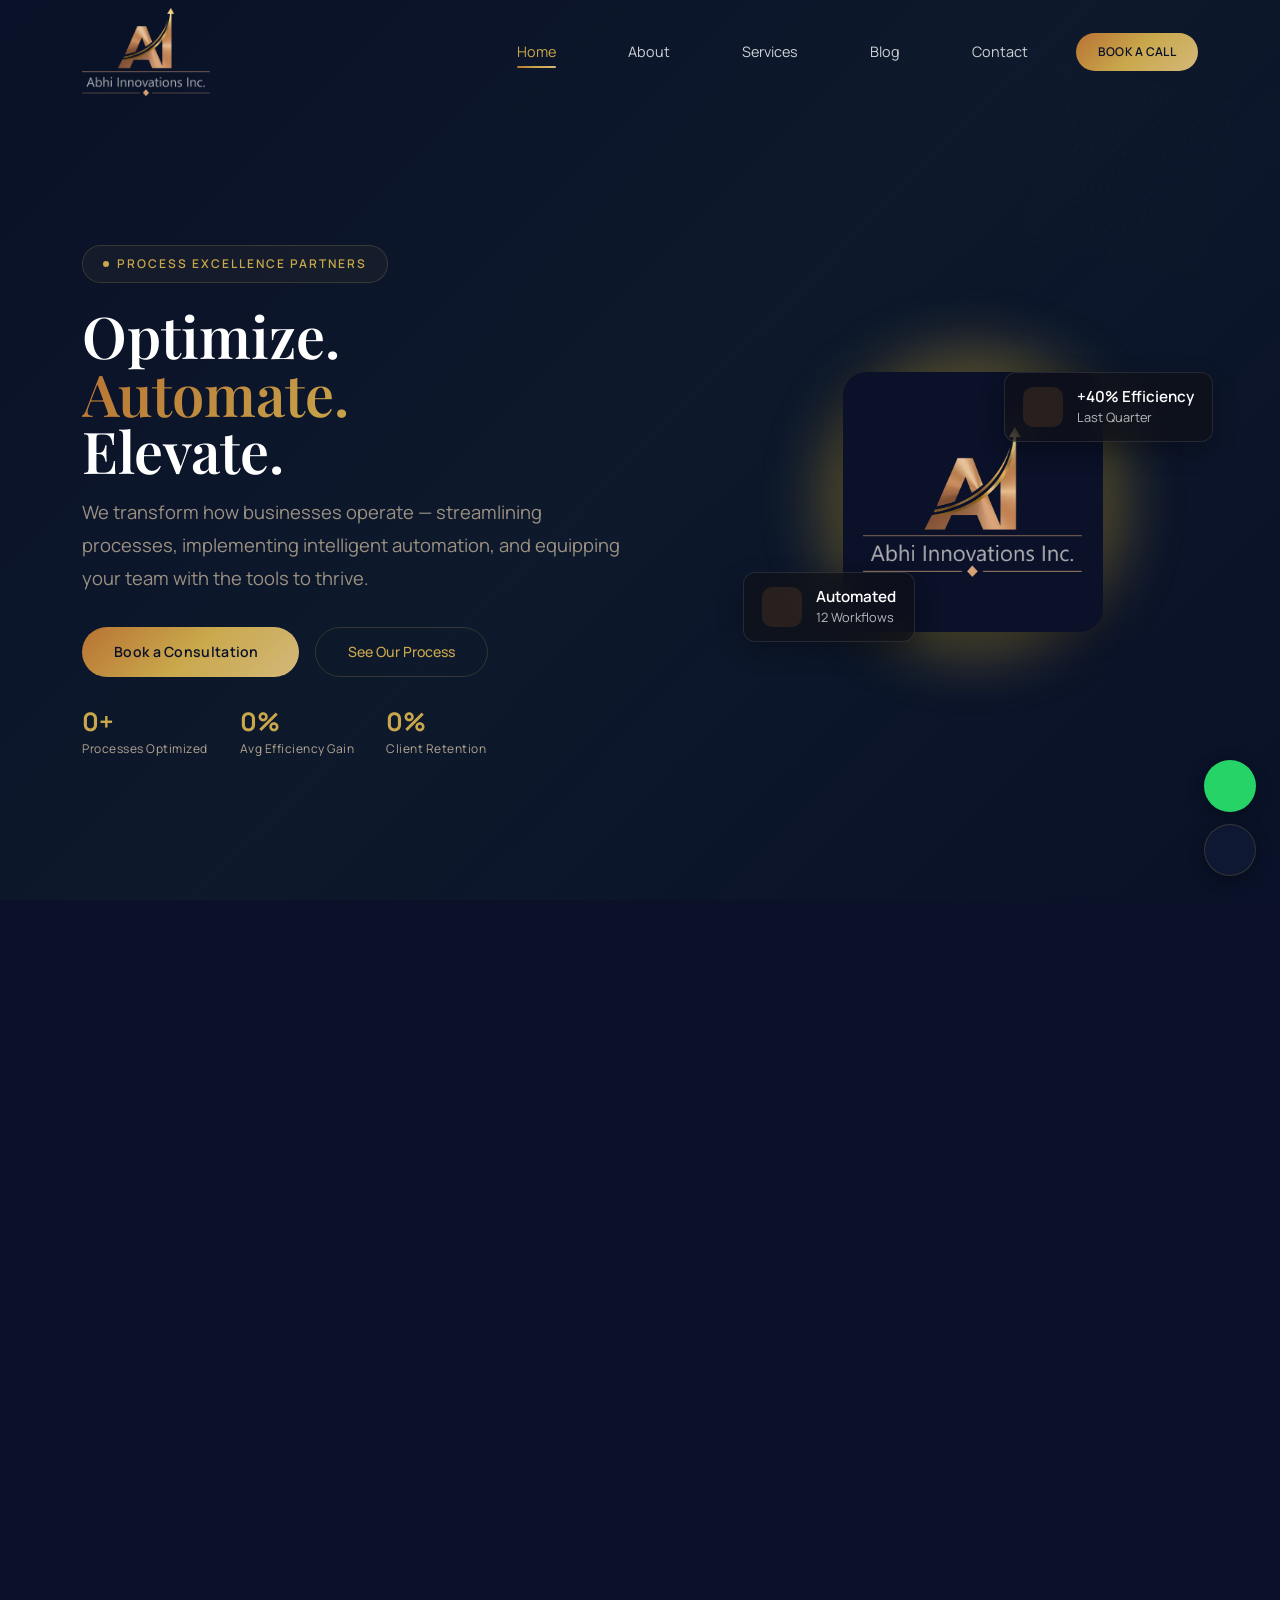
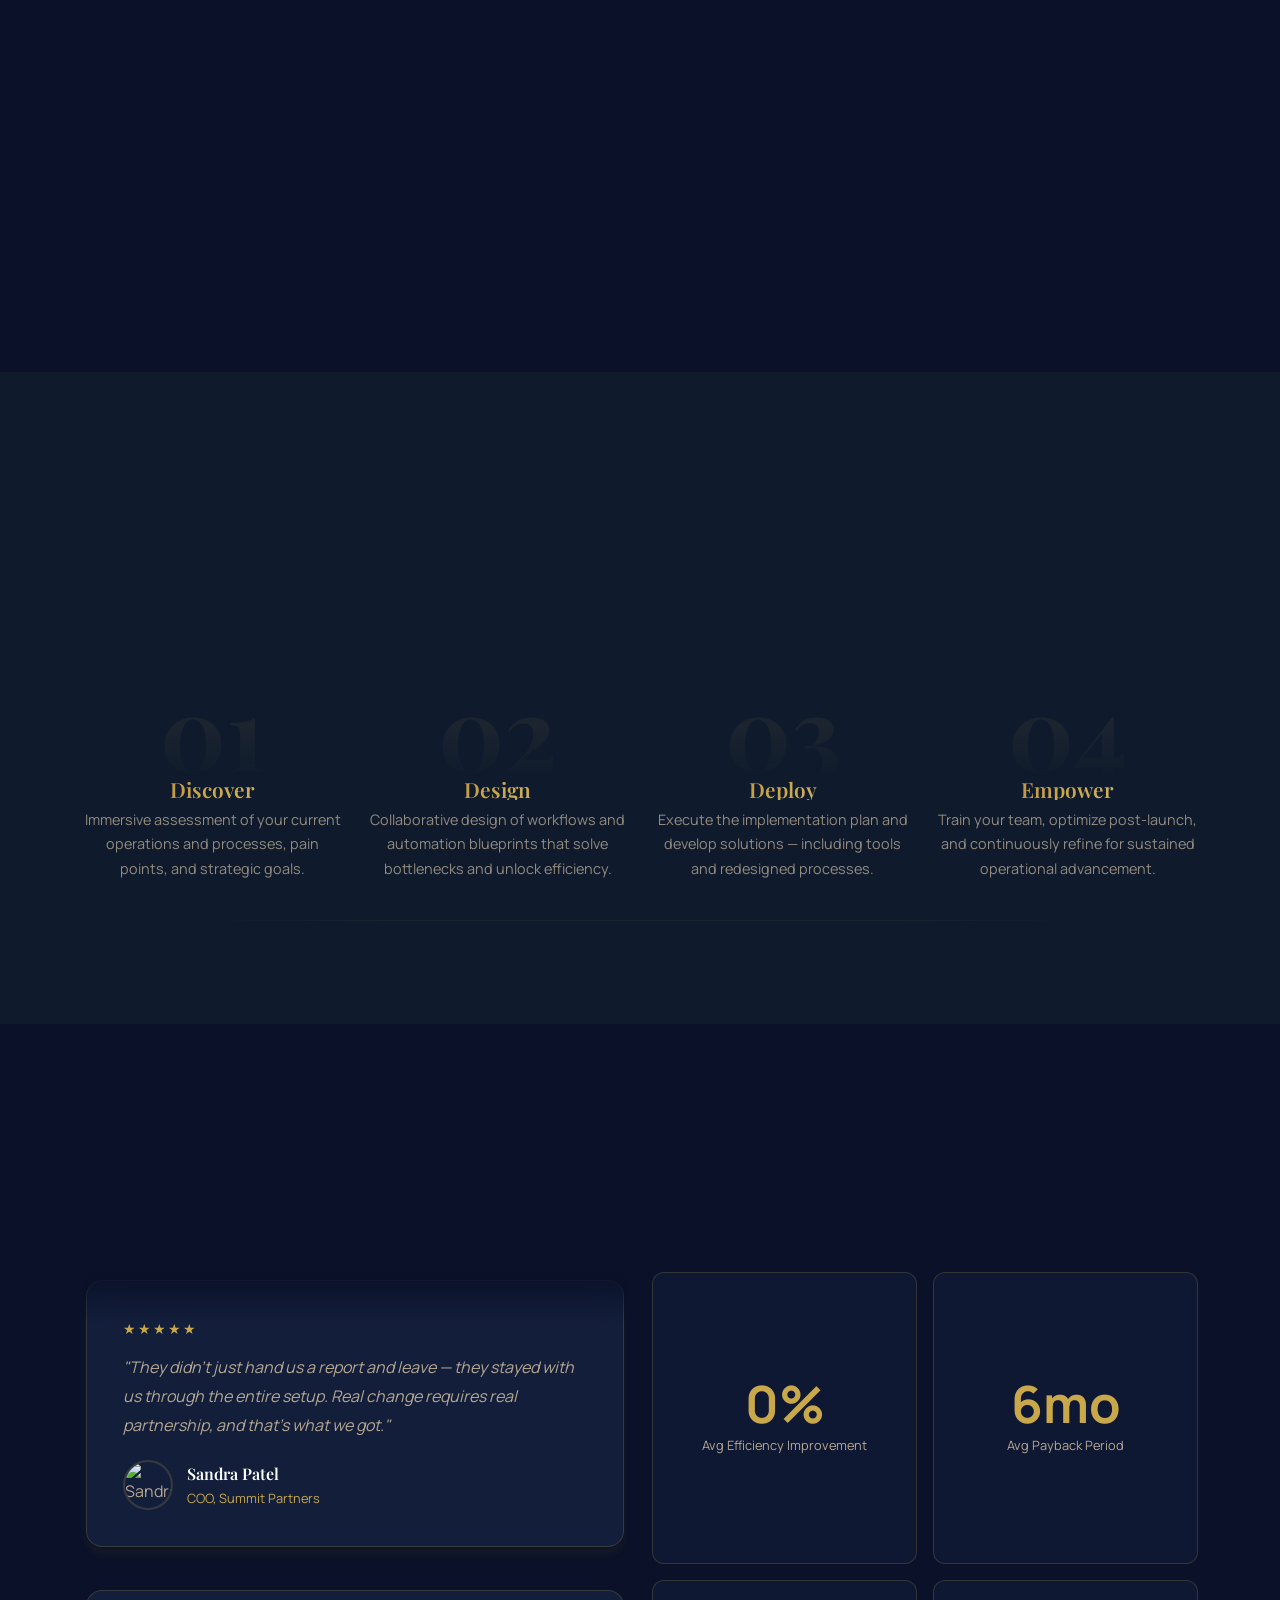
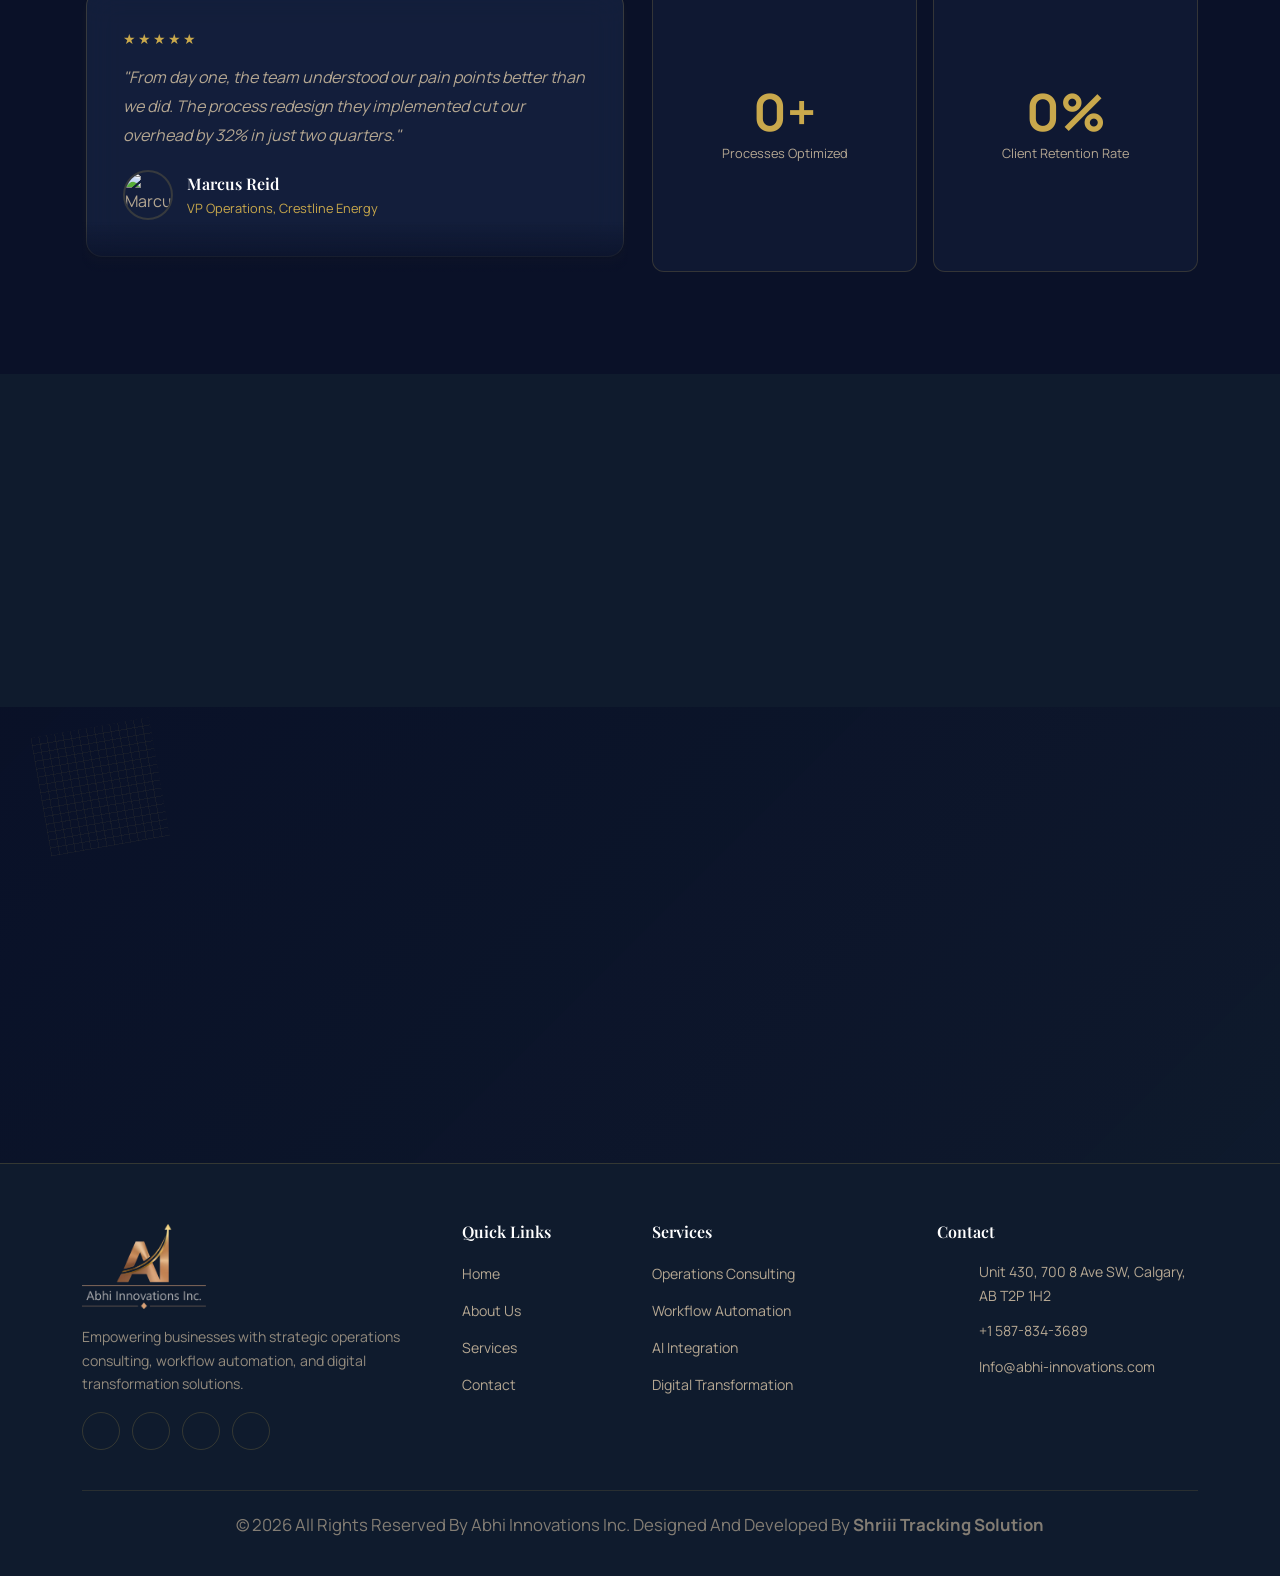
==== commit 34602d61: "Test" ====
--- a/index.html
+++ b/index.html
@@ -4,6 +4,7 @@
 <meta charset="UTF-8">
 <meta name="viewport" content="width=device-width,initial-scale=1">
 <title>Abhi Innovations Inc. | Operations Consulting & Digital Transformation | Calgary</title>
+<link rel="icon" href="images/fevicon.png" type="image/png"> 
 <meta name="description" content="Abhi Innovations Inc. helps businesses optimize processes, automate workflows, and scale operations. Expert consulting in Calgary, AB.">
 <link rel="canonical" href="https://abhi-innovations.com/">
 <meta property="og:title" content="Abhi Innovations Inc. | Operations Consulting">
@@ -37,7 +38,7 @@
       </div>
     </div>
   </div>
-  <div class="container hero-content" style="position:relative;z-index:2;padding-top:calc(var(--nav-height) + 60px);padding-bottom:80px">
+  <div class="container hero-content" style="position:relative;z-index:2;padding-top:80px;padding-bottom:80px">
     <div class="row align-items-center">
       <div class="col-lg-7">
         <div class="hero-chip"><span class="dot"></span>Process Excellence Partners</div>
@@ -62,7 +63,7 @@
           <div class="BannerAnimationWrapper">
             <div class="initiatives-glow-bg"></div>
             <div class="initiatives-central-panel">
-              AI
+              <img src="images/AbhiInnovationIncLogo.webp" alt="Abhi Innovations Inc. Logo">
             </div>
           </div>
           
--- a/css/style.css
+++ b/css/style.css
@@ -19,7 +19,7 @@
   --font-heading: "Playfair Display", serif;
   --font-body: "Manrope", sans-serif;
   --nav-height: calc(var(--brand-height) + 16px);
-  --brand-height: 56px;
+  --brand-height: 88px;
   --section-py: clamp(60px, 8vw, 120px);
   --container-xl: 1320px;
   --container-lg: 1140px;
@@ -166,7 +166,7 @@
   display: flex;
   align-items: center;
   justify-content: center;
-  z-index: 99999;
+  z-index: 999999;
   transition:
     opacity 0.6s,
     visibility 0.6s;
@@ -189,6 +189,16 @@
   }
 }
 /* Navbar */
+
+#mobileMenu {
+  z-index: 99999 !important;
+}
+#mobileMenu .nav-link{
+  color: var(--white) !important;
+}
+#mobileMenu .nav-link.active{
+  color: var(--gold) !important;
+}
 .navbar {
   position: fixed;
   top: 0;
@@ -510,7 +520,7 @@
 /* Service icon-style cards */
 
 .svc-card {
-  background: linear-gradient(90deg, transparent, #0f1832 );
+  background: linear-gradient(90deg, transparent, #0f1832);
   border: 1px solid #c9a84c0c;
   border-radius: 12px;
   padding: 28px;
@@ -558,6 +568,7 @@
   margin-bottom: 14px;
 }
 .btn-svc {
+  display: inline-block;
   padding: 9px 22px;
   background: var(--primary-gradient);
   color: var(--primary-color);
@@ -1318,7 +1329,7 @@
   padding: 60px 0 0;
 }
 .footer-brand img {
-  height: 45px;
+  height: 85px; 
   width: auto;
   margin-bottom: 16px;
 }
@@ -1472,12 +1483,10 @@
   box-shadow: var(--glow-gold);
 }
 .team-card .team-img {
-  height: 280px;
   overflow: hidden;
 }
 .team-card .team-img img {
-  width: 100%;
-  height: 100%;
+  aspect-ratio: 1;
   object-fit: cover;
   transition: transform 0.8s cubic-bezier(0.165, 0.84, 0.44, 1);
 }
@@ -1785,7 +1794,7 @@
   z-index: 1;
   width: 260px;
   height: 260px;
-  background: linear-gradient(135deg, #b87333 0%, #c9a84c 50%, #d4b87a 100%);
+  background: var(--primary-color);
   border-radius: 24px;
   display: flex;
   align-items: center;
@@ -1796,6 +1805,10 @@
   font-weight: 700;
   letter-spacing: 1px;
   box-shadow: 0 10px 30px rgba(0, 0, 0, 0.2);
+}
+
+.initiatives-central-panel img{
+  width: 84%; 
 }
 
 .BannerAnimationWrapper {
--- a/css/responsive.css
+++ b/css/responsive.css
@@ -1,16 +1,43 @@
 /* ===== RESPONSIVE STYLES ===== */
-@media(max-width:991px){
-  .testimonial-carousel-wrap{height:550px}
-  .hero-metrics{gap:16px}
-  .hero-metric .metric-value{font-size:1.3rem}
-  .metric-grid{grid-template-columns:1fr 1fr}
-  .process-steps::before{display:none}
-  .about-glass-card{position:relative;bottom:auto;right:auto;margin-top:-30px;margin-left:20px;display:inline-block}
-  .map-container iframe{height:350px}
-  .contact-form-wrap{margin-top:-40px}
-  .cta-section{padding:80px 0}
-  .featured-post .fp-img{height:260px}
-  .filter-tabs{gap:6px}
+@media (max-width: 991px) {
+  .testimonial-carousel-wrap {
+    height: 550px;
+  }
+  .hero-metrics {
+    gap: 16px;
+  }
+  .hero-metric .metric-value {
+    font-size: 1.3rem;
+  }
+  .metric-grid {
+    grid-template-columns: 1fr 1fr;
+  }
+  .process-steps::before {
+    display: none;
+  }
+  .about-glass-card {
+    position: relative;
+    bottom: auto;
+    right: auto;
+    margin-top: -30px;
+    margin-left: 20px;
+    display: inline-block;
+  }
+  .map-container iframe {
+    height: 350px;
+  }
+  .contact-form-wrap {
+    margin-top: -40px;
+  }
+  .cta-section {
+    padding: 80px 0;
+  }
+  .featured-post .fp-img {
+    height: 260px;
+  }
+  .filter-tabs {
+    gap: 6px;
+  }
   .navbar .nav-link.active::after {
     left: 0px;
     right: unset;
@@ -18,59 +45,192 @@
     height: 2px;
   }
 }
-@media(max-width:767px){
-  :root{--section-py:clamp(40px,6vw,80px)}
-  .testimonial-carousel-wrap{height:500px}
-  .hero-buttons{flex-direction:column;gap:12px}
-  .hero-buttons .btn-primary-glow,.hero-buttons .btn-outline-gold{width:100%;justify-content:center}
-  .hero-metrics{gap:12px}
-  .hero-metric .metric-value{font-size:1.2rem}
-  .about-section .row{flex-direction:column-reverse}
-  .about-img-wrap{margin-bottom:30px}
-  .dotted-square{display:none}
-  .process-step{padding:20px 0}
-  .process-num{font-size:4rem}
-  .testimonial-card{padding:24px}
-  .page-hero{padding:100px 0 50px}
-  .contact-form-wrap{padding:24px;margin-top:-30px}
-  .footer-col{margin-bottom:30px; text-align: center;}
-  .footer-brand{display: flex; justify-content: center; margin-bottom: 20px;}
-  .footer-brand img{margin: 0 auto;}
-  .footer-desc{margin: 0 auto 20px; max-width: 100%;}
-  .footer-social{justify-content: center;}
-  .footer-contact, .footer-links{padding: 0; margin: 0; list-style: none;}
-  .footer-contact li{justify-content: center; text-align: center; align-items: center;}
-  .footer-contact li span:last-child{text-align: center;}
-  .metric-box .m-val{font-size:1.6rem}
-  .industry-card{padding:12px 10px;height:80px}
-  .team-card{margin-bottom:16px}
-  .value-card{margin-bottom:16px}
-  .map-container iframe{height:280px}
-  .faq-accordion .accordion-button{padding:16px 18px;font-size:.88rem}
-  .svc-card{padding:20px}
-  .featured-post .fp-img{height:200px}
-  .filter-tabs{gap:4px}
-  .filter-tab{padding:6px 14px;font-size:.75rem}
+@media (max-width: 767px) {
+  :root {
+    --section-py: clamp(40px, 6vw, 80px);
+    --brand-height: 64px;
+  }
+  .testimonial-carousel-wrap {
+    height: 500px;
+  }
+  .hero-buttons {
+    flex-direction: column;
+    gap: 12px;
+  }
+  .hero-buttons .btn-primary-glow,
+  .hero-buttons .btn-outline-gold {
+    width: 100%;
+    justify-content: center;
+  }
+  .hero-metrics {
+    gap: 12px;
+  }
+  .hero-metric .metric-value {
+    font-size: 1.2rem;
+  }
+  .about-section .row {
+    flex-direction: column-reverse;
+  }
+  .about-img-wrap {
+    margin-bottom: 30px;
+  }
+  .dotted-square {
+    display: none;
+  }
+  .process-step {
+    padding: 20px 0;
+  }
+  .process-num {
+    font-size: 4rem;
+  }
+  .testimonial-card {
+    padding: 24px;
+  }
+  .page-hero {
+    padding: 100px 0 50px;
+  }
+  .contact-form-wrap {
+    padding: 24px;
+    margin-top: -30px;
+  }
+  .footer-col {
+    margin-bottom: 30px;
+    text-align: center;
+  }
+  .footer-brand {
+    display: flex;
+    justify-content: center;
+    margin-bottom: 20px;
+  }
+  .footer-brand img {
+    margin: 0 auto;
+  }
+  .footer-desc {
+    margin: 0 auto 20px;
+    max-width: 100%;
+  }
+  .footer-social {
+    justify-content: center;
+  }
+  .footer-contact,
+  .footer-links {
+    padding: 0;
+    margin: 0;
+    list-style: none;
+  }
+  .footer-contact li {
+    justify-content: center;
+    text-align: center;
+    align-items: center;
+  }
+  .footer-contact li span:last-child {
+    text-align: center;
+  }
+  .metric-box .m-val {
+    font-size: 1.6rem;
+  }
+  .industry-card {
+    padding: 12px 10px;
+    height: 80px;
+  }
+  .team-card {
+    margin-bottom: 16px;
+  }
+  .value-card {
+    margin-bottom: 16px;
+  }
+  .map-container iframe {
+    height: 280px;
+  }
+  .faq-accordion .accordion-button {
+    padding: 16px 18px;
+    font-size: 0.88rem;
+  }
+  .svc-card {
+    padding: 20px;
+  }
+  .featured-post .fp-img {
+    height: 200px;
+  }
+  .filter-tabs {
+    gap: 4px;
+  }
+  .filter-tab {
+    padding: 6px 14px;
+    font-size: 0.75rem;
+  }
 }
-@media(max-width:575px){
-  h1{font-size:clamp(2rem,7vw,2.6rem)}
-  h2{font-size:clamp(1.5rem,5vw,1.9rem)}
-  .hero-chip{font-size:.65rem;padding:6px 14px}
-  .hero-desc{font-size:.9rem}
-  .btn-primary-glow,.btn-outline-gold{padding:11px 22px;font-size:.82rem}
-  .section-label{font-size:.65rem;letter-spacing:2px}
-  .navbar .nav-cta{padding:8px 16px;font-size:.75rem}
-  .hero-metrics{flex-direction:column;gap:10px; text-align: center;}
-  .metric-grid{grid-template-columns:1fr 1fr;gap:10px}
-  .metric-box .m-val{font-size:1.4rem}
-  .metric-box{padding:16px}
-  .testimonial-card p{font-size:.88rem}
-  .contact-form-wrap{padding:20px;border-radius:12px}
-  .fab-container{bottom:16px;right:16px}
-  .fab-btn{width:46px;height:46px;font-size:1.2rem}
-  .site-footer{padding:40px 0 0}
-  .footer-bottom{font-size:.75rem}
-  .cta-section{padding:60px 0}
-  .industry-item span{font-size:.68rem}
-  .blog-card .blog-image{height:160px}
+@media (max-width: 575px) {
+  h1 {
+    font-size: clamp(2rem, 7vw, 2.6rem);
+  }
+  h2 {
+    font-size: clamp(1.5rem, 5vw, 1.9rem);
+  }
+  .hero-chip {
+    font-size: 0.65rem;
+    padding: 6px 14px;
+  }
+  .hero-desc {
+    font-size: 0.9rem;
+  }
+  .btn-primary-glow,
+  .btn-outline-gold {
+    padding: 11px 22px;
+    font-size: 0.82rem;
+  }
+  .section-label {
+    font-size: 0.65rem;
+    letter-spacing: 2px;
+  }
+  .navbar .nav-cta {
+    padding: 8px 16px;
+    font-size: 0.75rem;
+  }
+  .hero-metrics {
+    flex-direction: column;
+    gap: 10px;
+    text-align: center;
+  }
+  .metric-grid {
+    grid-template-columns: 1fr 1fr;
+    gap: 10px;
+  }
+  .metric-box .m-val {
+    font-size: 1.4rem;
+  }
+  .metric-box {
+    padding: 16px;
+  }
+  .testimonial-card p {
+    font-size: 0.88rem;
+  }
+  .contact-form-wrap {
+    padding: 20px;
+    border-radius: 12px;
+  }
+  .fab-container {
+    bottom: 16px;
+    right: 16px;
+  }
+  .fab-btn {
+    width: 46px;
+    height: 46px;
+    font-size: 1.2rem;
+  }
+  .site-footer {
+    padding: 40px 0 0;
+  }
+  .footer-bottom {
+    font-size: 0.75rem;
+  }
+  .cta-section {
+    padding: 60px 0;
+  }
+  .industry-item span {
+    font-size: 0.68rem;
+  }
+  .blog-card .blog-image {
+    height: 160px;
+  }
 }
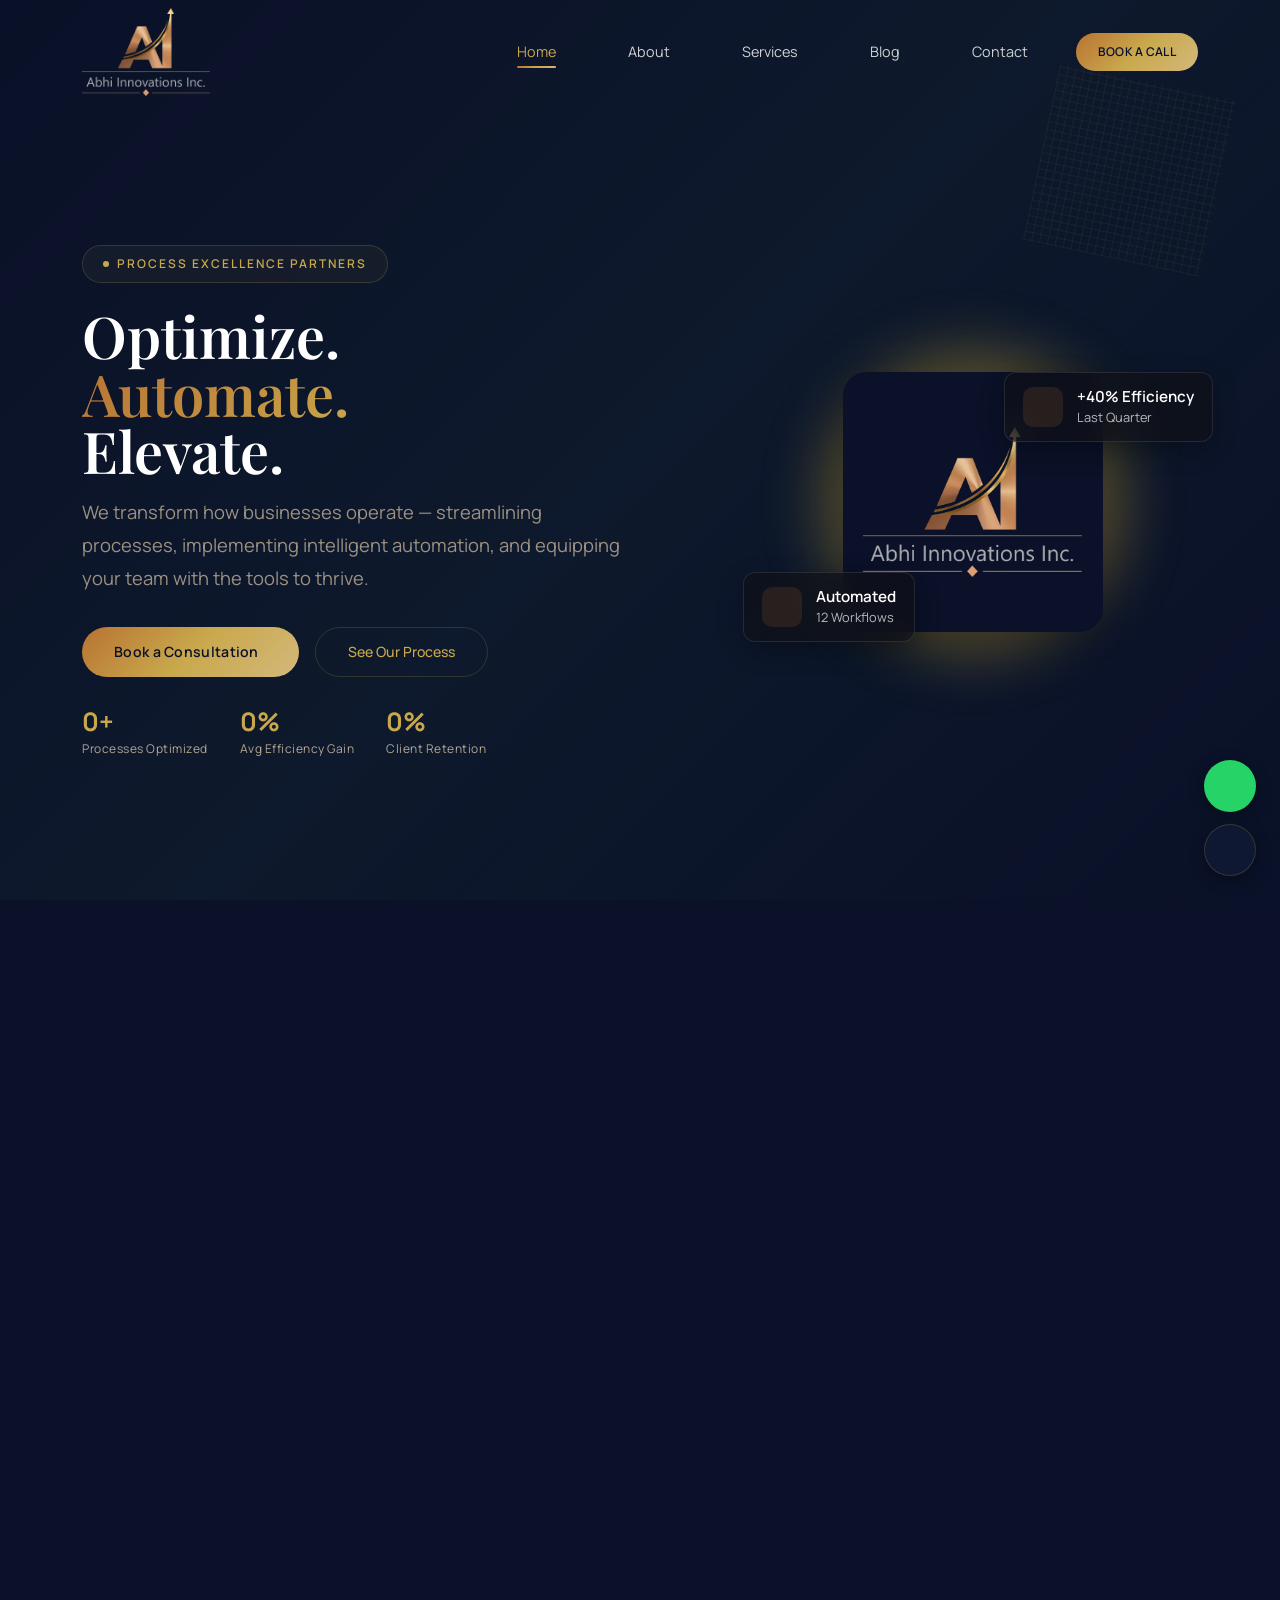
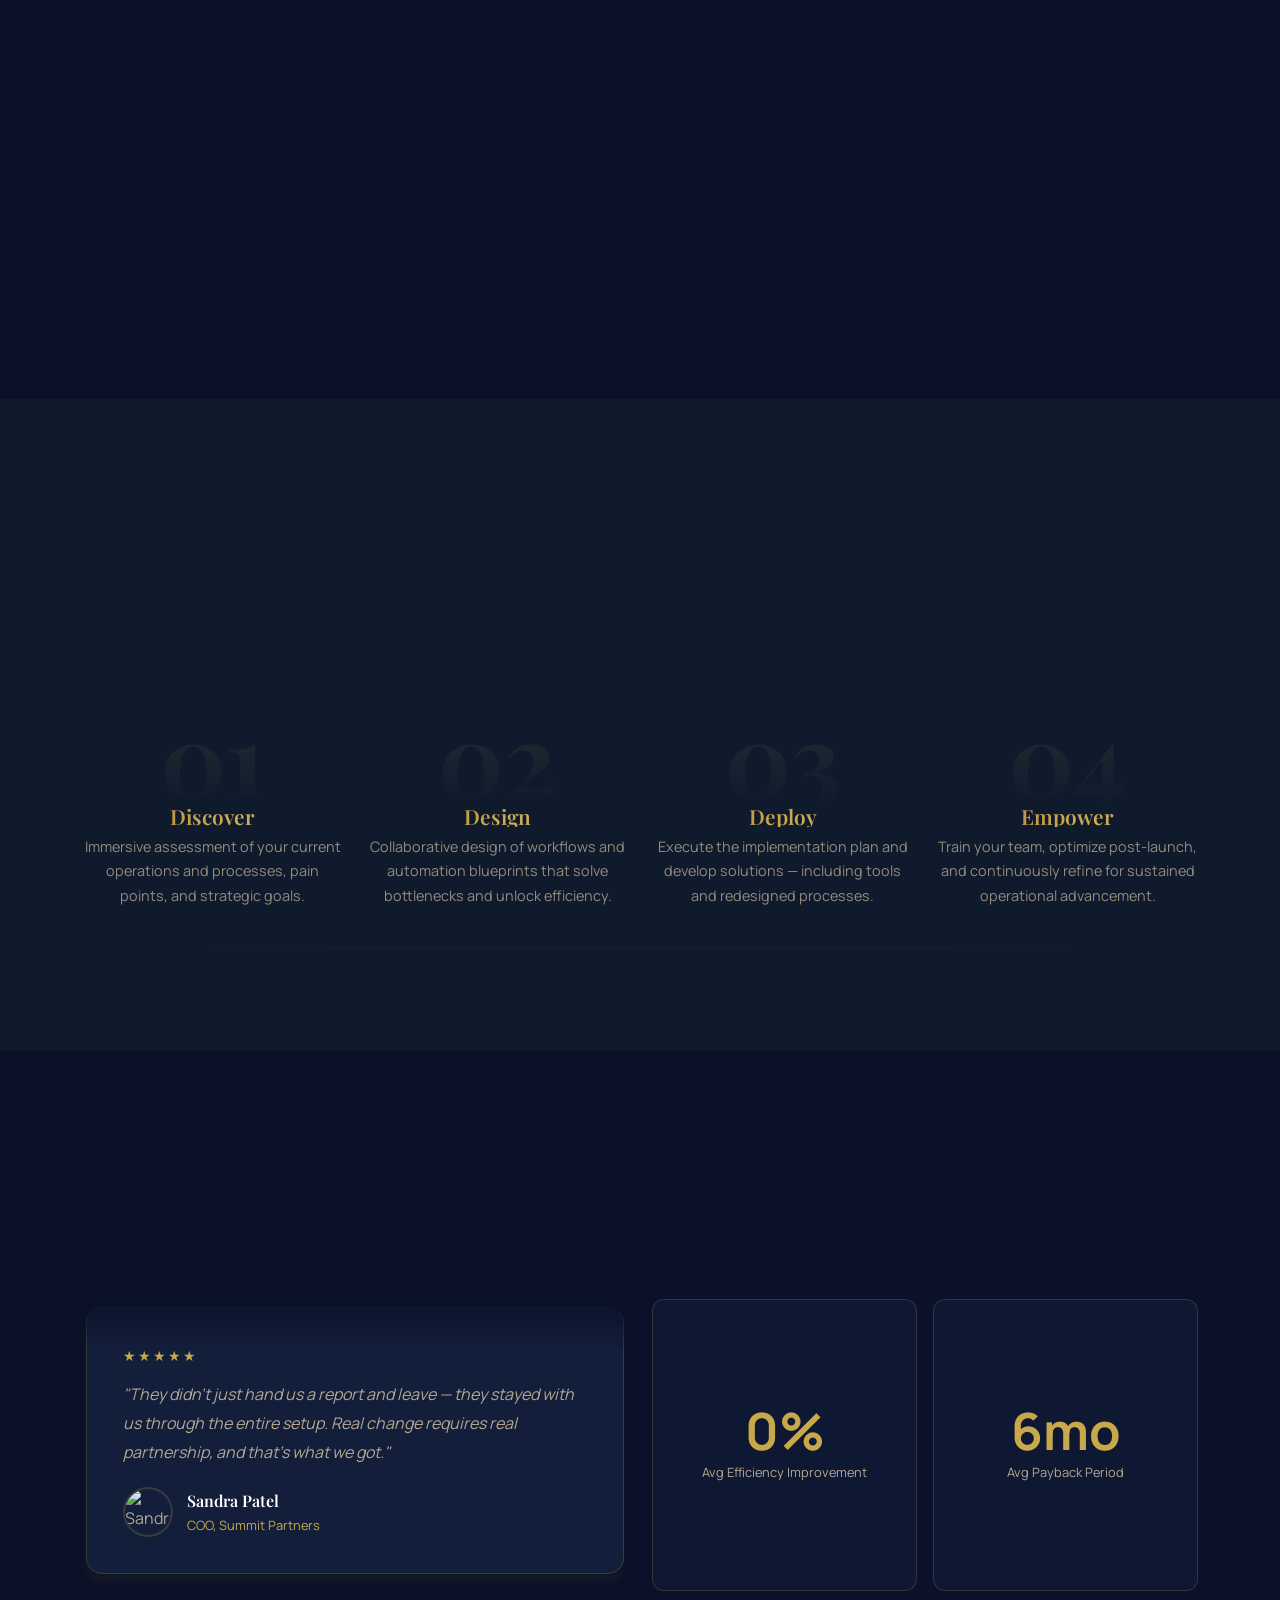
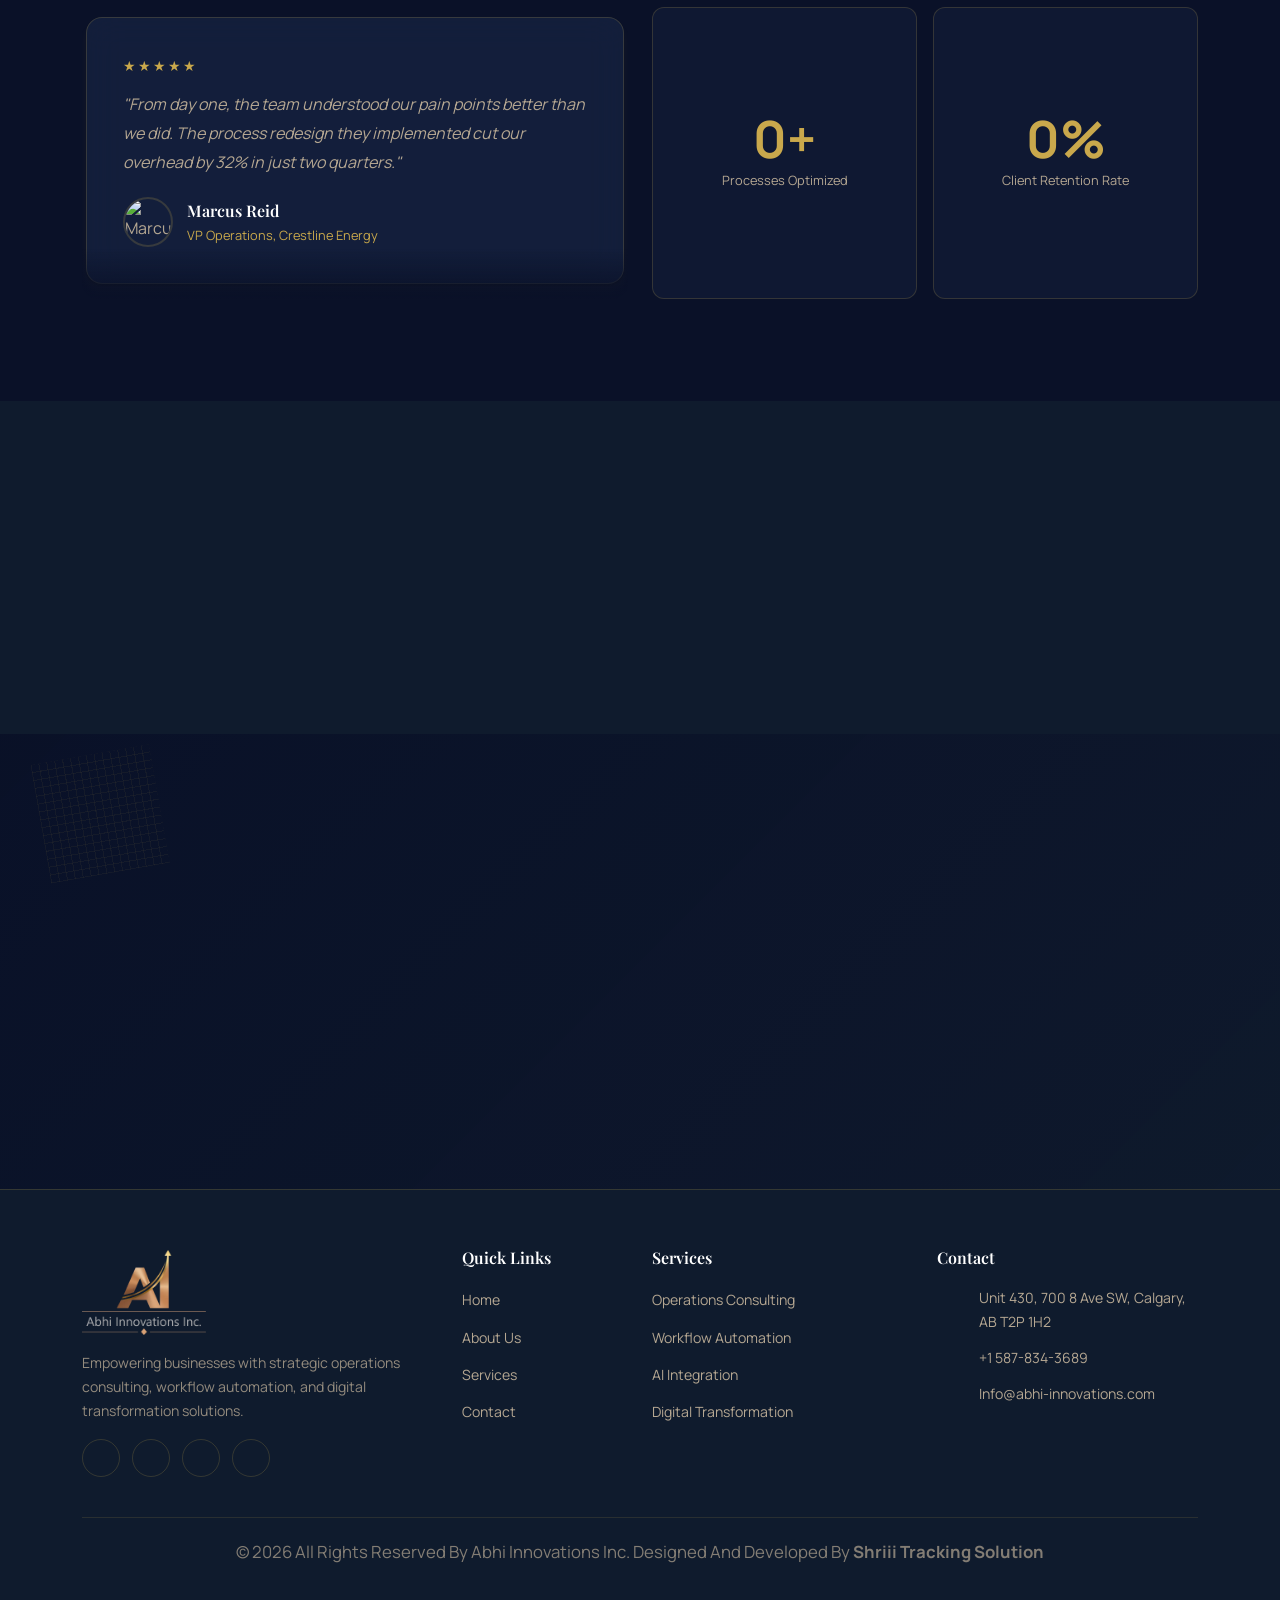
==== commit 23de4b3c: "files edited" ====
--- a/index.html
+++ b/index.html
@@ -26,14 +26,14 @@
 <!-- ===== HERO ===== -->
 <section class="hero-section" aria-label="Hero" style="position:relative">
   <div class="dotted-square top-right large" style="top:80px;right:60px;position:absolute;z-index:0"></div>
-  <div class="swiper hero-swiper" style="width:100%;height:100%;position:absolute;inset:0">
+  <div class="swiper hero-swiper" style="width:100%;height:100%;position:fixed;inset:0;z-index:-1;pointer-events:none">
     <div class="swiper-wrapper">
       <div class="swiper-slide">
-        <div class="hero-bg"><img src="https://images.unsplash.com/photo-1497366216548-37526070297c?w=1920&h=1080&fit=crop&q=80" alt="Modern corporate office" width="1920" height="1080" class="parallax-image"></div>
+        <div class="hero-bg bg-hero-1"><img src="https://images.unsplash.com/photo-1497366216548-37526070297c?w=1920&h=1080&fit=crop&q=80" alt="Modern corporate office" width="1920" height="1080" class="parallax-image"></div>
         <div class="hero-overlay"></div>
       </div>
       <div class="swiper-slide">
-        <div class="hero-bg"><img src="https://images.unsplash.com/photo-1553877522-43269d4ea984?w=1920&h=1080&fit=crop&q=80" alt="Strategy session" width="1920" height="1080" class="parallax-image"></div>
+        <div class="hero-bg bg-hero-2"><img src="https://img.magnific.com/free-photo/people-taking-part-business-event_23-2149346626.jpg?t=st=1779257625~exp=1779261225~hmac=4613b79aa89bb0e4e9108ff2a9900355f1084ef03aad91df8241ffdd22c26d5c&w=1200" alt="Strategy session" width="1920" height="1080" class="parallax-image"></div> 
         <div class="hero-overlay"></div>
       </div>
     </div>
@@ -236,12 +236,26 @@
     </div>
     <div class="swiper industry-swiper" data-animate="fade-up">
       <div class="swiper-wrapper">
-        <div class="swiper-slide"><div class="industry-card"><img src="https://placehold.co/180x100/0a1128/C9A84C?text=Manufacturing" alt="Manufacturing"></div></div>
-        <div class="swiper-slide"><div class="industry-card"><img src="https://placehold.co/180x100/0a1128/C9A84C?text=Logistics" alt="Logistics"></div></div>
-        <div class="swiper-slide"><div class="industry-card"><img src="https://placehold.co/180x100/0a1128/C9A84C?text=E-commerce" alt="E-commerce"></div></div>
-        <div class="swiper-slide"><div class="industry-card"><img src="https://placehold.co/180x100/0a1128/C9A84C?text=Healthcare" alt="Healthcare"></div></div>
-        <div class="swiper-slide"><div class="industry-card"><img src="https://placehold.co/180x100/0a1128/C9A84C?text=Legal" alt="Legal"></div></div>
-        <div class="swiper-slide"><div class="industry-card"><img src="https://placehold.co/180x100/0a1128/C9A84C?text=Construction" alt="Construction"></div></div>
+        <div class="swiper-slide"><div class="industry-card">
+          <div class="d-flex align-items-center gap-2">
+            <svg xmlns="http://www.w3.org/2000/svg" width="24" height="24" viewBox="0 0 24 24" fill="none" stroke="currentColor" stroke-width="2" stroke-linecap="round" stroke-linejoin="round" class="lucide lucide-factory w-5 h-5">
+              <path d="M12 16h.01"></path>
+              <path d="M16 16h.01"></path>
+              <path d="M3 19a2 2 0 0 0 2 2h14a2 2 0 0 0 2-2V8.5a.5.5 0 0 0-.769-.422l-4.462 2.844A.5.5 0 0 1 15 10.5v-2a.5.5 0 0 0-.769-.422L9.77 10.922A.5.5 0 0 1 9 10.5V5a2 2 0 0 0-2-2H5a2 2 0 0 0-2 2z"></path>
+              <path d="M8 16h.01"></path>
+            </svg>
+
+            <span class="text-sm font-medium">Manufacturing</span>
+          </div>
+        </div></div>
+        <div class="swiper-slide"><div class="industry-card"> 
+          <div class="d-flex align-items-center gap-2"><svg xmlns="http://www.w3.org/2000/svg" width="24" height="24" viewBox="0 0 24 24" fill="none" stroke="currentColor" stroke-width="2" stroke-linecap="round" stroke-linejoin="round" data-lucide="warehouse" aria-hidden="true" class="lucide lucide-warehouse w-5 h-5"><path d="M18 21V10a1 1 0 0 0-1-1H7a1 1 0 0 0-1 1v11"></path><path d="M22 19a2 2 0 0 1-2 2H4a2 2 0 0 1-2-2V8a2 2 0 0 1 1.132-1.803l7.95-3.974a2 2 0 0 1 1.837 0l7.948 3.974A2 2 0 0 1 22 8z"></path><path d="M6 13h12"></path><path d="M6 17h12"></path></svg><span class="text-sm font-medium">Logistics</span></div>
+        </div></div>
+        <div class="swiper-slide"><div class="industry-card"><div class="d-flex align-items-center gap-2"><svg xmlns="http://www.w3.org/2000/svg" width="24" height="24" viewBox="0 0 24 24" fill="none" stroke="currentColor" stroke-width="2" stroke-linecap="round" stroke-linejoin="round" data-lucide="building-2" aria-hidden="true" class="lucide lucide-building-2 w-5 h-5"><path d="M10 12h4"></path><path d="M10 8h4"></path><path d="M14 21v-3a2 2 0 0 0-4 0v3"></path><path d="M6 10H4a2 2 0 0 0-2 2v7a2 2 0 0 0 2 2h16a2 2 0 0 0 2-2V9a2 2 0 0 0-2-2h-2"></path><path d="M6 21V5a2 2 0 0 1 2-2h8a2 2 0 0 1 2 2v16"></path></svg><span class="text-sm font-medium">Enterprise</span></div></div></div>
+        <div class="swiper-slide"><div class="industry-card"><div class="d-flex align-items-center gap-2"><svg xmlns="http://www.w3.org/2000/svg" width="24" height="24" viewBox="0 0 24 24" fill="none" stroke="currentColor" stroke-width="2" stroke-linecap="round" stroke-linejoin="round" data-lucide="heart-pulse" aria-hidden="true" class="lucide lucide-heart-pulse w-5 h-5"><path d="M2 9.5a5.5 5.5 0 0 1 9.591-3.676.56.56 0 0 0 .818 0A5.49 5.49 0 0 1 22 9.5c0 2.29-1.5 4-3 5.5l-5.492 5.313a2 2 0 0 1-3 .019L5 15c-1.5-1.5-3-3.2-3-5.5"></path><path d="M3.22 13H9.5l.5-1 2 4.5 2-7 1.5 3.5h5.27"></path></svg><span class="text-sm font-medium">Healthcare</span></div>
+        </div></div>
+        <div class="swiper-slide"><div class="industry-card"><div class="d-flex align-items-center gap-2"><svg xmlns="http://www.w3.org/2000/svg" width="24" height="24" viewBox="0 0 24 24" fill="none" stroke="currentColor" stroke-width="2" stroke-linecap="round" stroke-linejoin="round" data-lucide="store" aria-hidden="true" class="lucide lucide-store w-5 h-5"><path d="M15 21v-5a1 1 0 0 0-1-1h-4a1 1 0 0 0-1 1v5"></path><path d="M17.774 10.31a1.12 1.12 0 0 0-1.549 0 2.5 2.5 0 0 1-3.451 0 1.12 1.12 0 0 0-1.548 0 2.5 2.5 0 0 1-3.452 0 1.12 1.12 0 0 0-1.549 0 2.5 2.5 0 0 1-3.77-3.248l2.889-4.184A2 2 0 0 1 7 2h10a2 2 0 0 1 1.653.873l2.895 4.192a2.5 2.5 0 0 1-3.774 3.244"></path><path d="M4 10.95V19a2 2 0 0 0 2 2h12a2 2 0 0 0 2-2v-8.05"></path></svg><span class="text-sm font-medium">Retail</span></div></div></div>
+        <div class="swiper-slide"><div class="industry-card"><div class="d-flex align-items-center gap-2"><svg xmlns="http://www.w3.org/2000/svg" width="24" height="24" viewBox="0 0 24 24" fill="none" stroke="currentColor" stroke-width="2" stroke-linecap="round" stroke-linejoin="round" data-lucide="hard-hat" aria-hidden="true" class="lucide lucide-hard-hat w-5 h-5"><path d="M10 10V5a1 1 0 0 1 1-1h2a1 1 0 0 1 1 1v5"></path><path d="M14 6a6 6 0 0 1 6 6v3"></path><path d="M4 15v-3a6 6 0 0 1 6-6"></path><rect x="2" y="15" width="20" height="4" rx="1"></rect></svg><span class="text-sm font-medium">Construction</span></div></div></div>
       </div>
     </div>
   </div>
--- a/css/style.css
+++ b/css/style.css
@@ -97,6 +97,12 @@
 .section-padding {
   padding: var(--section-py) 0;
 }
+section {
+  position: relative;
+  z-index: 2;
+  background: var(--primary-color);
+  overflow: hidden;
+}
 .section-label {
   display: inline-flex;
   align-items: center;
@@ -297,6 +303,20 @@
   align-items: center;
   overflow: hidden;
   padding-top: var(--nav-height);
+  z-index: 1;
+  background: transparent !important;
+}
+.hero-swiper {
+  position: fixed !important;
+  inset: 0;
+  width: 100%;
+  height: 100%;
+  z-index: -1;
+  pointer-events: none;
+}
+#footer {
+  position: relative;
+  z-index: 2;
 }
 .hero-slide {
   position: relative;
@@ -520,8 +540,7 @@
 /* Service icon-style cards */
 
 .svc-card {
-  background: linear-gradient(90deg, transparent, #0f1832);
-  border: 1px solid #c9a84c0c;
+  background: linear-gradient(to top, transparent, #0f1832);
   border-radius: 12px;
   padding: 28px;
   transition: all 0.4s;
@@ -552,14 +571,14 @@
   background: var(--chips-bg);
   border: 1px solid var(--border-gold);
   border-radius: 50px;
-  font-size: 0.65rem;
+  font-size: 13px;
   color: var(--gold);
   letter-spacing: 1.5px;
   text-transform: uppercase;
   margin-bottom: 10px;
 }
 .svc-card h4 {
-  font-size: 1rem;
+  font-size: clamp(17px, 1.6vw, 20px);
   margin-bottom: 8px;
 }
 .svc-card p {
@@ -647,6 +666,7 @@
 .industry-card {
   background: var(--card-bg);
   border: 1px solid var(--border-gold);
+  color: var(--body-text);
   border-radius: 12px;
   padding: 20px;
   display: flex;
@@ -658,6 +678,7 @@
 .industry-card:hover {
   border-color: var(--gold);
   transform: translateY(-5px);
+  color: var(--gold);
 }
 .industry-card img {
   max-width: 100%;
